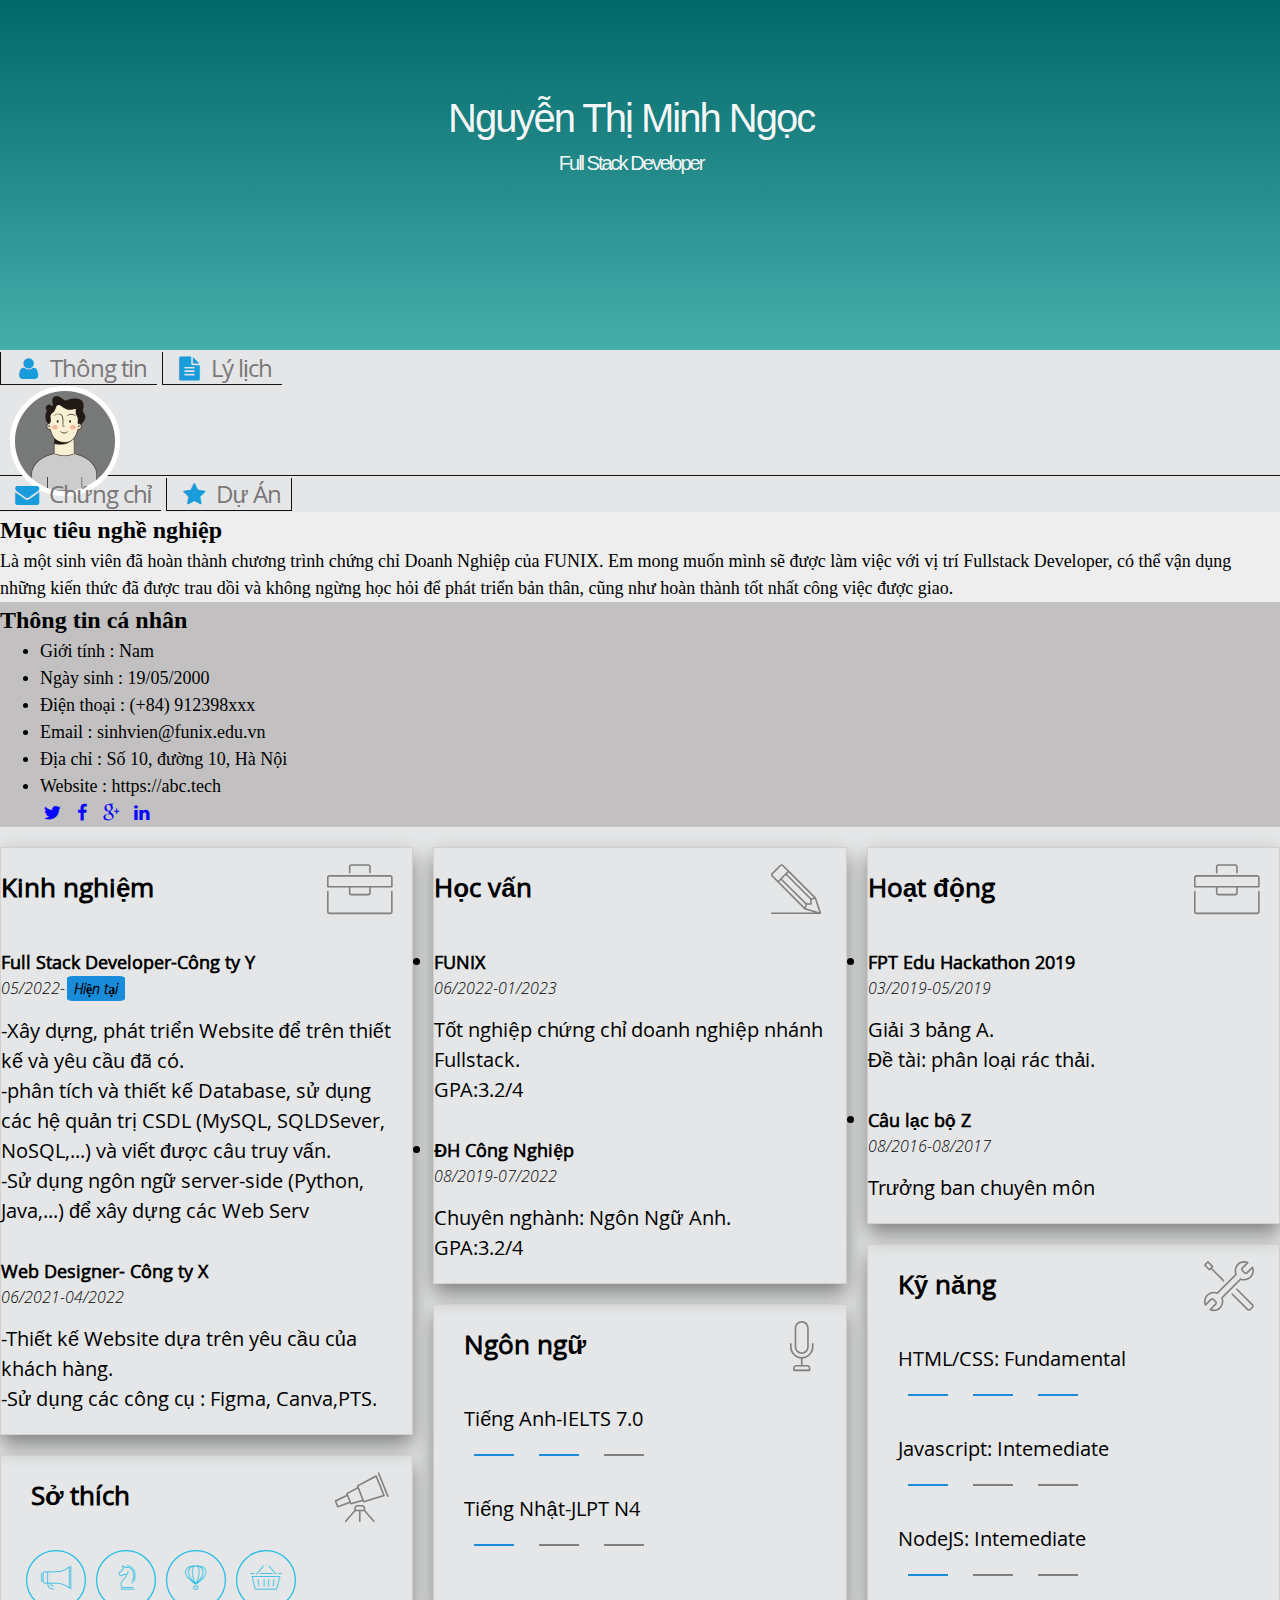
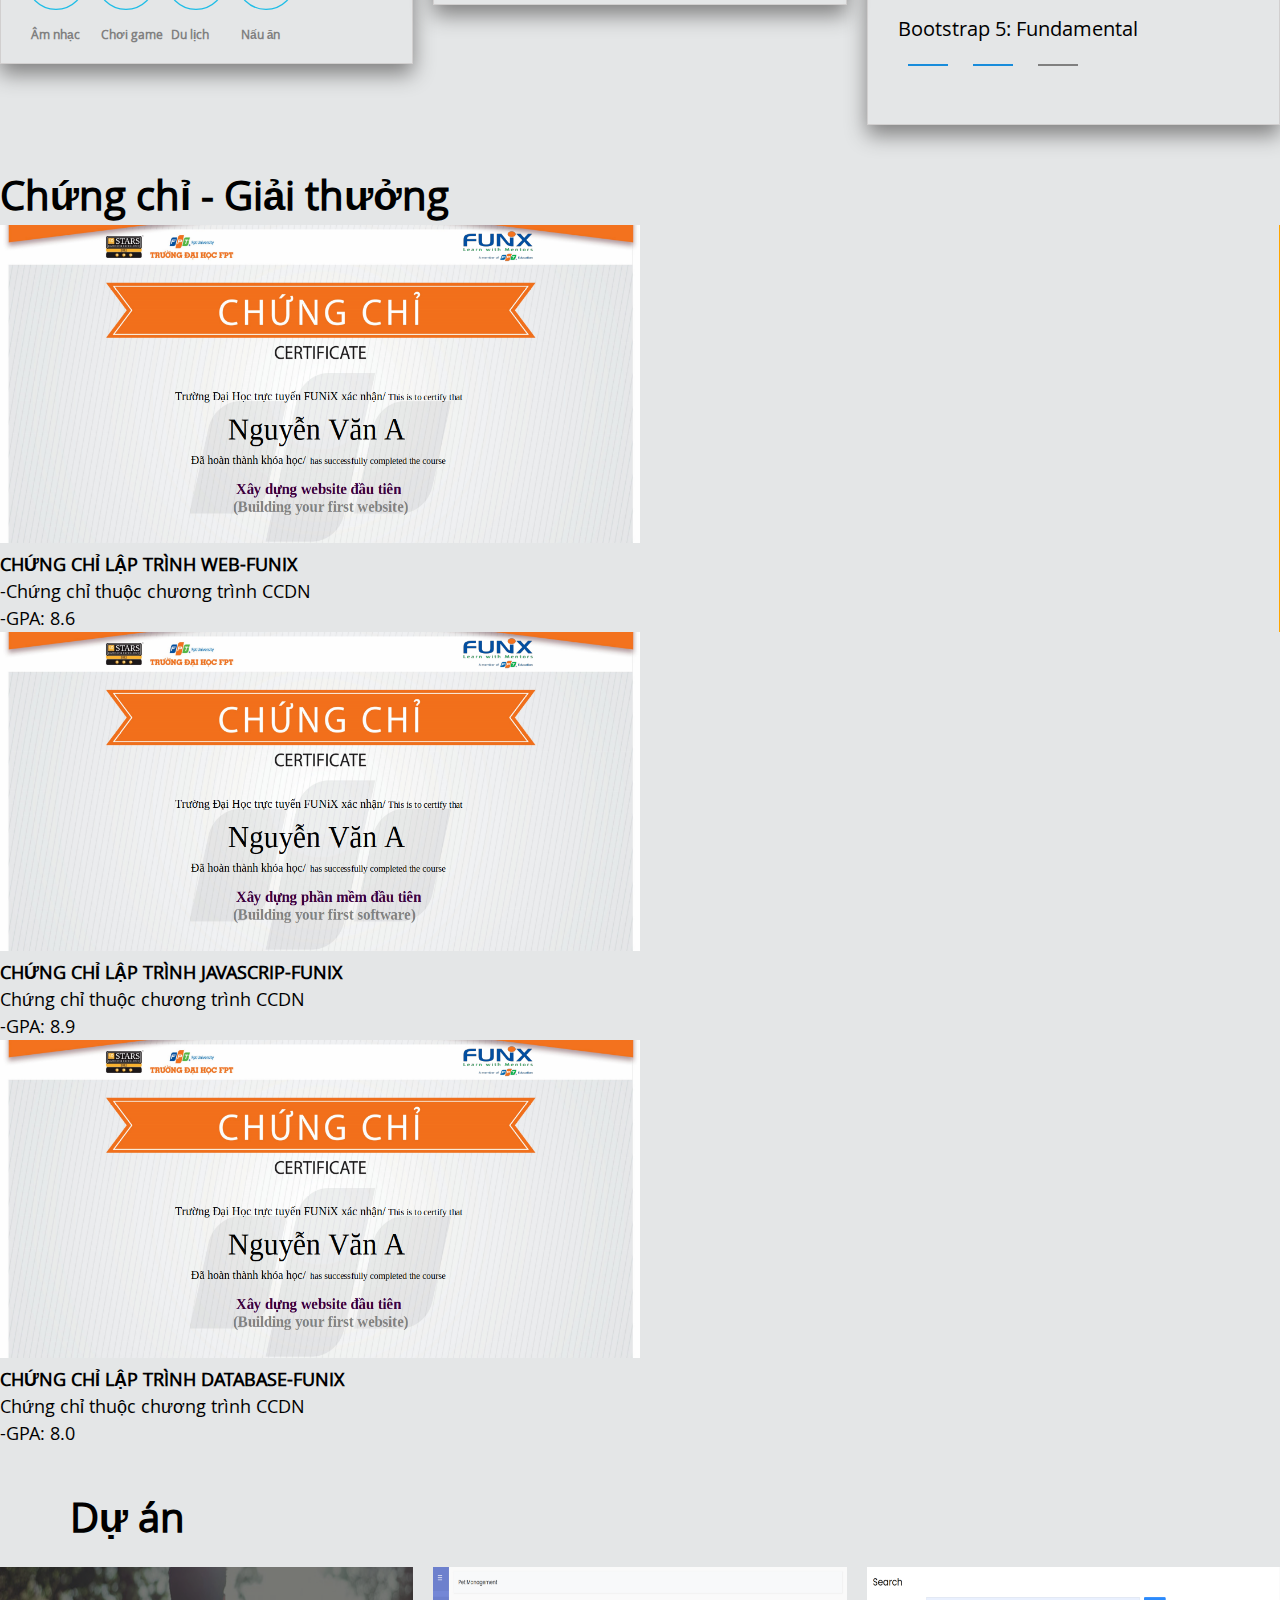
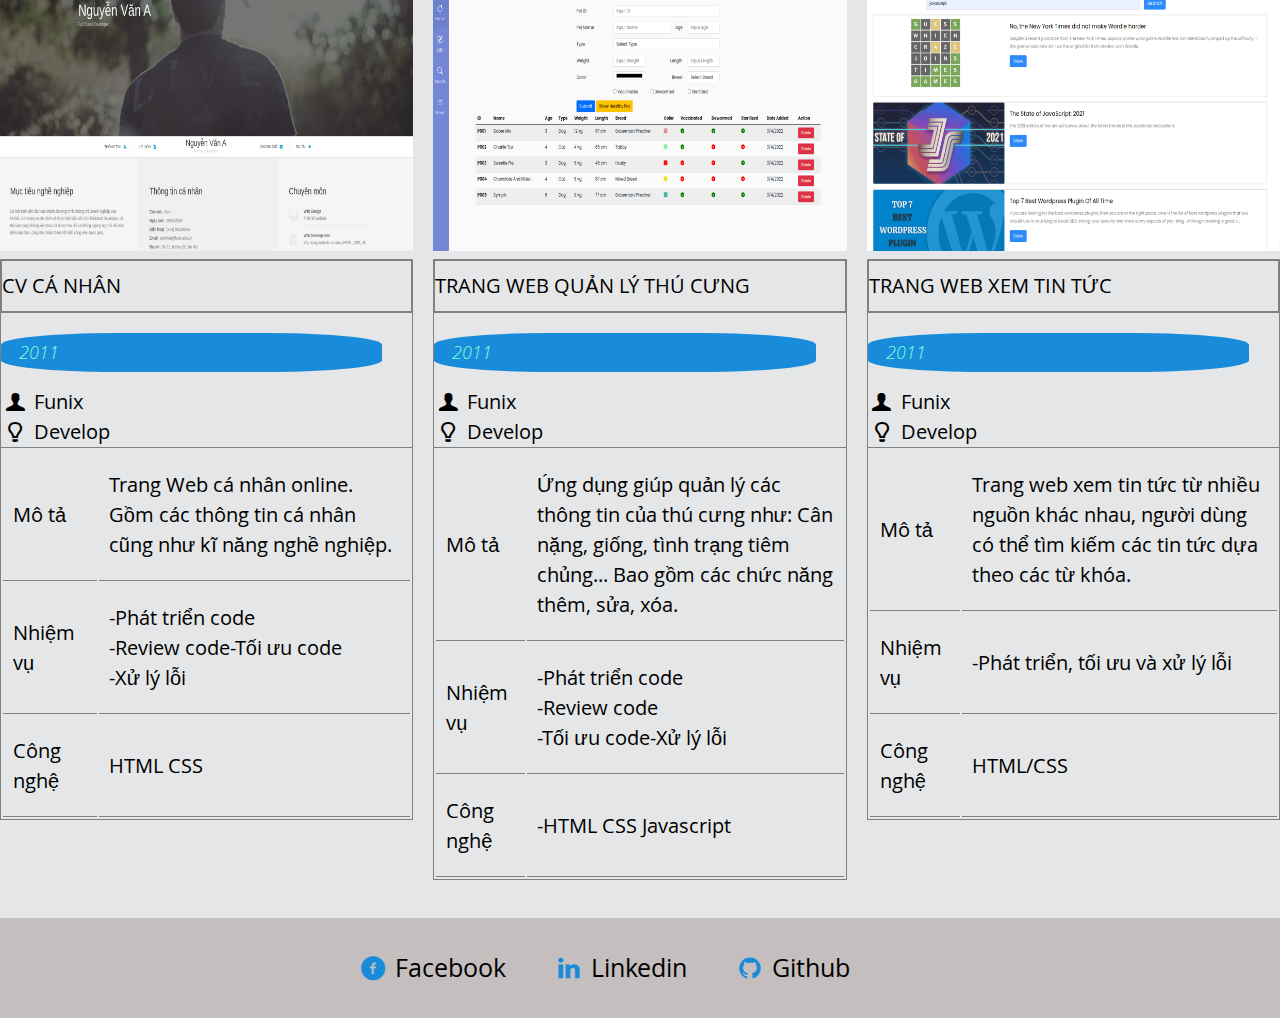
==== Assignment 3/index.html @ b514ab2e "Add files via upload" ====
<!DOCTYPE html>
<html lang="en">
  <head>
    <meta charset="UTF-8" />
    <meta http-equiv="X-UA-Compatible" content="IE=edge" />
    <meta name="viewport" content="width=device-width, initial-scale=1.0" />
    <link
      href="https://cdn.jsdelivr.net/npm/bootstrap@5.2.0/dist/css/bootstrap.min.css"
      rel="stylesheet"
      integrity="sha384-gH2yIJqKdNHPEq0n4Mqa/HGKIhSkIHeL5AyhkYV8i59U5AR6csBvApHHNl/vI1Bx"
      crossorigin="anonymous"
    />
    <link rel="stylesheet" href="./css/laptop.css" />
    <link rel="stylesheet" href="./css/tablet.css" />
    <link rel="stylesheet" href="./css/mobile .css" />
    <link rel="stylesheet" href="./css/font.css" />
    <title>Assignment 03</title>
  </head>
  <body>

 <!-- Section I---Banner  -->
    <div id="banner" class="container">
        <div class="banner-title">
          <h1>Nguyễn Thị Minh Ngọc</h1>
          <span>Full Stack Developer</span>
        </div>
    </div>


<!-- Section II---Nav-bar  -->
    <section id="nav-bar">
      <nav class="container">
        <div class="row">
          <a class="col-sm d-sm-flex justify-content-center" href="#" ><i class="icon-user"></i> Thông tin</a>
          <a class="col-sm d-sm-flex justify-content-center" href="#"><i class="icon-doc-text-inv"></i> Lý lịch</a>
          <div class="d-none col-sm-1 d-sm-flex nav-middle justify-content-center">
            <img class="d-none d-lg-block" src="images/default-avatar.webp" alt="my-avatar">
            <!-- <h1>Nguyễn Thị Minh Ngọc</h1>
            <span>Full Stack Developer</span> -->
          </div>
          <a class="col-sm d-sm-flex justify-content-center" href="#"><i class="icon-mail-alt"></i> Chứng chỉ</a>
          <a class="col-sm d-sm-flex justify-content-center" href="#" class="col"><i class="icon-star-1"></i> Dự Án</a>
        </nav>
      </div>
        
    </section>


<!-- Section III Career-goal and Personal-info  -->
    <section id="about" class="bg-grey">
      <div class="container">
        <div class="row">
          <div id="target" class="col-12 col-sm-6 pt-5 pb-3">
            <h2 class="section-title">Mục tiêu nghề nghiệp</h2>
            <p>
              Là một sinh viên đã hoàn thành chương trình chứng chỉ Doanh Nghiệp
              của FUNIX. Em mong muốn mình sẽ được làm việc với vị trí
              Fullstack Developer, có thể vận dụng những kiến thức đã
              được trau dồi và không ngừng học hỏi để phát triển bản thân, cũng
              như hoàn thành tốt nhất công việc được giao.
            </p>
          </div>
          <div id="personal-info" class="col-12 col-sm-6 pt-5 pb-3">
            <h2 class="section-title">Thông tin cá nhân</h2>
            <ul class="mt-40 info">
              <li><span>Giới tính</span> : Nam</li>
              <li><span>Ngày sinh</span> : 19/05/2000</li>
              <li><span>Điện thoại</span> : (+84) 912398xxx</li>
              <li><span>Email</span> : sinhvien@funix.edu.vn</li>
              <li><span>Địa chỉ</span> : Số 10, đường 10, Hà Nội</li>
              <li><span>Website</span> : https://abc.tech</li>
            </ul>
            <div class="personal-info-icons p">
              <i class="icon-twitter"></i>
              <i class="icon-facebook"></i>
              <i class="icon-gplus"></i>
              <i class="icon-linkedin"></i>
            </div>
          </div>
        </div>
      </div>
    </section>


<!-- Section IV----Job info( 6 boxes)  -->
    <!-- <section id="job-info">
      <div class="container">
        <div style="display: inline-block;">
          <div class="col">
            <div class="experience" style="margin-top: 20px">
            <h2 class="text-center">Kinh nghiệm</h2>
            <i class="symbol ic-toolbox"></i>
            <div class="experience-content content">
              <ul>
                <li class="experience-content-1">
                  <h3>Full Stack Developer-Công ty Y</h3>
                  <div class="time">
                    <div>05/2022-</div>
                    <div id="time-inner">Hiện tại</div>
                  </div>
                  <p>
                    -Xây dựng, phát triển Website để trên thiết kế và yêu cầu đã
                    có.
                  </p>
                  <p>
                    -phân tích và thiết kế Database, sử dụng các hệ quản trị CSDL
                    (MySQL, SQLDSever, NoSQL,...) và viết được câu truy vấn.
                  </p>
                  <p>
                    -Sử dụng ngôn ngữ server-side (Python, Java,...) để xây dựng
                    các Web Serv
                  </p>
                </li>
                <li class="experience-content-2">
                  <h3>Web Designer- Công ty X</h3>
                  <p class="time">06/2021-04/2022</p>
                  <p>-Thiết kế Website dựa trên yêu cầu của khách hàng.</p>
                  <p>-Sử dụng các công cụ : Figma, Canva,PTS.</p>
                </li>
              </ul>
            </div>
            </div>
          </div>
          <div class="col">
            <div class="study" style="margin-top: 20px">
              <h2 class="text-center">Học vấn</h2>
              <i class="symbol ic-pencil"></i>
              <div class="study-content content">
              <ul>
                <li class="study-content-1">
                  <h3>FUNIX</h3>
                  <p class="time">06/2022-01/2023</p>
                  <p>Tốt nghiệp chứng chỉ doanh nghiệp nhánh Fullstack.</p>
                  <p>GPA:3.2/4</p>
                </li>
                <li class="study-content-2">
                  <h3>ĐH Công Nghiệp</h3>
                  <p class="time">08/2019-07/2022</p>
                  <p>Chuyên nghành: Ngôn Ngữ Anh.</p>
                  <p>GPA:3.2/4</p>
                </li>
              </ul>
              </div>
            </div>
          </div>
          <div class="col">
            <div class="skill" style="margin-top: 20px">
              <h2>Kỹ năng</h2>
              <i class="symbol ic-tools-2"></i>
              <div class="skill-content content">
                <p>HTML/CSS: Fundamental</p>
                <div class="HTML-CSS-Fundamental">
                  <span></span>
                  <span></span>
                  <span ></span>
                </div>
                <p>Javascript: Intemediate</p>
                <div class="Javascriptt-Intemediate">
                  <span></span>
                  <span class="level-off"></span>
                  <span class="level-off"></span>
                </div>
                <p>NodeJS: Intemediate</p>
                <div class="NodeJS-Intemediate">
                  <span></span>
                  <span class="level-off"></span>
                  <span class="level-off"></span>
                </div>
                <p>Bootstrap 5: Fundamental</p>
                <div class="Bootstrap-5-Fundamental">
                  <span></span>
                  <span></span>
                  <span class="level-off"></span>
                </div>
            </div>
            </div>
          </div>
          <div class="col">
            <div class="activities mt-3">
            <h2 class="text-center">Hoạt động</h2>
            <i class="symbol ic-toolbox"></i>
            <div class="activities-content content">
              <ul>
                <li class="activities-content-1">
                  <h3>FPT Edu Hackathon 2019</h3>
                  <p class="time">03/2019-05/2019</p>
                  <p>Giải 3 bảng A.</p>
                  </p>Đề tài: phân loại rác thải.</p>
                </li>
                <li class="activities-conten-2">
                  <h3>Câu lạc bộ Z</h3>
                  <p class="time">08/2016-08/2017</p>
                  <p>Trưởng ban chuyên môn</p>
                </li>
              </ul>
            </div>
            </div>
          </div>
          <div class="col">
            <div class="hobby" style="margin-top: 20px">
              <h2>Sở thích</h2>
              <i class="symbol ic-telescope"></i>
              <div class="hobby-content content">
                <div class="music">
                  <i class="ic-megaphone"></i>
                  <h4>Âm nhạc</h4>
                </div>
                <div class="game">
                  <i class="ic-strategy"></i>
                  <h4>Chơi game</h4>
                </div>
                <div class="travel">
                  <i class="ic-hotairballoon"></i>
                  <h4>Du lịch</h4>
                </div>
                <div class="cooking">
                  <i class="ic-basket"></i>
                  <h4>Nấu ăn</h4>
                </div>
              </div>
            </div>
          </div>
          <div class="col">
            <div class="languages" style="margin-top: 20px">
              <h2>Ngôn ngữ</h2>
              <i class="symbol ic-mic"></i>
              <div class="language-content content">
                <p>Tiếng Anh-IELTS 7.0</p>
                <div class="IELTS-7">
                  <span></span>
                  <span></span>
                  <span class="level-off"></span>
                </div>
                <p>Tiếng Nhật-JLPT N4</p>
                <div id="JLPT-N4">
                  <span></span>
                  <span class="level-off"></span>
                  <span class="level-off"></span>
                </div>
              </div>
            </div>
          </div>
        </div>
      </div>
    </section> -->
    <section id="job-info">
      <div class="container">
		
        	<div class="experience">
					<h1>Kinh nghiệm</h1>
          <i class="symbol ic-toolbox"></i>
          <div class="experience-content content">
            <ul>
              <li class="experience-content-1">
                <h3>Full Stack Developer-Công ty Y</h3>
                <div class="time">
                  <div>05/2022-</div>
                  <div id="time-inner">Hiện tại</div>
                </div>
                <p>
                  -Xây dựng, phát triển Website để trên thiết kế và yêu cầu đã
                  có.
                </p>
                <p>
                  -phân tích và thiết kế Database, sử dụng các hệ quản trị CSDL
                  (MySQL, SQLDSever, NoSQL,...) và viết được câu truy vấn.
                </p>
                <p>
                  -Sử dụng ngôn ngữ server-side (Python, Java,...) để xây dựng
                  các Web Serv
                </p>
              </li>
              <li class="experience-content-2">
                <h3>Web Designer- Công ty X</h3>
                <p class="time">06/2021-04/2022</p>
                <p>-Thiết kế Website dựa trên yêu cầu của khách hàng.</p>
                <p>-Sử dụng các công cụ : Figma, Canva,PTS.</p>
              </li>
            </ul>
          </div>
        	</div>
					
          <div class="hobby">
          	<h1>Sở thích</h1>
						<i class="symbol ic-telescope"></i>
            <div class="hobby-content content">
              <div class="music">
                <i class="ic-megaphone"></i>
                <h4>Âm nhạc</h4>
              </div>
              <div class="game">
                <i class="ic-strategy"></i>
                <h4>Chơi game</h4>
              </div>
              <div class="travel">
                <i class="ic-hotairballoon"></i>
                <h4>Du lịch</h4>
              </div>
              <div class="cooking">
                <i class="ic-basket"></i>
                <h4>Nấu ăn</h4>
              </div>
            </div>
        	</div>
				
				  <div class="study ">
            <h1>Học vấn</h1>
            <i class="symbol ic-pencil"></i>
            <div class="study-content content">
              <ul>
                <li class="study-content-1">
                  <h3>FUNIX</h3>
                  <p class="time">06/2022-01/2023</p>
                  <p>Tốt nghiệp chứng chỉ doanh nghiệp nhánh Fullstack.</p>
                  <p>GPA:3.2/4</p>
                </li>
                <li class="study-content-2">
                  <h3>ĐH Công Nghiệp</h3>
                  <p class="time">08/2019-07/2022</p>
                  <p>Chuyên nghành: Ngôn Ngữ Anh.</p>
                  <p>GPA:3.2/4</p>
                </li>
              </ul>
            </div>
        	</div>
					
          <div class="languages">
            <h1>Ngôn ngữ</h1>
            <i class="symbol ic-mic"></i>
            <div class="language-content content">
              <p>Tiếng Anh-IELTS 7.0</p>
              <div class="IELTS-7">
                <span></span>
                <span></span>
                <span class="level-off"></span>
              </div>
              <p>Tiếng Nhật-JLPT N4</p>
              <div id="JLPT-N4">
                <span></span>
                <span class="level-off"></span>
                <span class="level-off"></span>
              </div>
            </div>
          </div>
				
				  <div class="activities">
            <h1>Hoạt động</h1>
            <i class="symbol ic-toolbox"></i>
            <div class="activities-content content">
              <ul>
                <li class="activities-content-1">
                  <h3>FPT Edu Hackathon 2019</h3>
                  <p class="time">03/2019-05/2019</p>
                  <p>Giải 3 bảng A.</p>
                  </p>Đề tài: phân loại rác thải.</p>
                </li>
                <li class="activities-conten-2">
                  <h3>Câu lạc bộ Z</h3>
                  <p class="time">08/2016-08/2017</p>
                  <p>Trưởng ban chuyên môn</p>
                </li>
              </ul>
            </div>
          </div>
        
          <div class="skill">
            <h1>Kỹ năng</h1>
            <i class="symbol ic-tools-2"></i>
            <div class="skill-content content">
              <p>HTML/CSS: Fundamental</p>
              <div class="HTML-CSS-Fundamental">
                <span></span>
                <span></span>
                <span ></span>
              </div>
              <p>Javascript: Intemediate</p>
              <div class="Javascriptt-Intemediate">
                <span></span>
                <span class="level-off"></span>
                <span class="level-off"></span>
              </div>
              <p>NodeJS: Intemediate</p>
              <div class="NodeJS-Intemediate">
                <span></span>
                <span class="level-off"></span>
                <span class="level-off"></span>
              </div>
              <p>Bootstrap 5: Fundamental</p>
              <div class="Bootstrap-5-Fundamental">
                <span></span>
                <span></span>
                <span class="level-off"></span>
              </div>
            </div>
          </div>
       
      </div>
    </section>

<!-- Section V---Certificate  -->
    <section id="certificate" class="bg-grey">
      <div class="container pt-5 ps-5">
        <h1 class="section-title">Chứng chỉ - Giải thưởng</h1>
        <div class="row align-items-center">
        
        <div class="col-12 col-sm-6 my-4 d-flex flex-column flex-lg-row gap-3">
          <img class="certificate-6" src="images/Cert_DBI.png" alt="certificate1">
          <div>
          <h3> CHỨNG CHỈ LẬP TRÌNH WEB-FUNIX</h3>
          <p>-Chứng chỉ thuộc chương trình CCDN<br>-GPA: 8.6</p>
          </div>
        </div>
        <div class="col-12 col-sm-6 my-4 ps-0 ps-sm-5 d-flex flex-column flex-lg-row gap-3">
          <img class="certificate-2" src="images/Cert_PRF.png" alt="certificate2">
          <div>
            <h3> CHỨNG CHỈ LẬP TRÌNH JAVASCRIP-FUNIX</h3>
            <p>Chứng chỉ thuộc chương trình CCDN<br>-GPA: 8.9</p>
          </div>
        </div>
        <span class="col-12 border-bottom border-warning"></span>

        <div class="col-12 col-sm-6 my-4 d-flex flex-column flex-lg-row gap-3">
          <img class="certificate-3" src="images/Cert_WEB.png" alt="certificate3">
          <div>
            <h3> CHỨNG CHỈ LẬP TRÌNH DATABASE-FUNIX</h3>
            <p>Chứng chỉ thuộc chương trình CCDN<br>-GPA: 8.0</p>
          </div>
        </div>
      </div>
    </div>
    </section>


<!-- Section VI---Project  -->
    <section id="project">
      <h1 class="section-title">Dự án</h1>
      <div class="container">      
        <div class="project-1">
          <img src="images/project_1.png" alt="">
          <div class="project-name">CV CÁ NHÂN</div>
          
          <div class="project-time d-block d-sm-flex">
            <div class="time d-inline-block">2011</div>
            <div class="d-block d-lg-flex">
              <div>
                <i class="icon-user-1 icon"></i>
                <p>Funix</p>
              </div>
              <div>
                <i class="icon-lamp icon"></i>
                <p>Develop</p>
              </div>
            </div>
          </div>
          
          <div class="project-1-content">
            <table>
              <tr>
                <td>Mô tả</td>
                <td> Trang Web cá nhân online.
                  Gồm các thông tin cá nhân
                    cũng như kĩ năng nghề nghiệp.
                </td>
              </tr>
              <tr>
                <td>Nhiệm vụ</td>
                <td>-Phát triển code<br>-Review code-Tối ưu code<br>-Xử lý lỗi</td>
              </tr>
              <tr>
                <td>Công nghệ</td>
                <td>HTML CSS</td>
              </tr>
            </table>
          </div>
        </div>
        <div class="project-2">
          <img src="images/project_2.png" alt="">
          <div class="project-name">TRANG WEB QUẢN LÝ THÚ CƯNG</div>
          <div class="project-time  d-block d-sm-flex">
            <div class="time d-inline-block">2011</div>
            <div class="d-block d-lg-flex">
              <div>
                <i class="icon-user-1 icon"></i>
                <p>Funix</p>
              </div>
              <div>
                <i class="icon-lamp icon"></i>
                <p>Develop</p>
              </div>
            </div>
          </div>
          <div class="project-2-content">
            <table>
              <tr>
                <td>Mô tả</td>
                <td>
                  Ứng dụng giúp quản lý các thông tin 
                của thú cưng như: Cân nặng, giống, 
                tình trạng tiêm chủng...
                Bao gồm các chức năng thêm, sửa, xóa.
                </td>
              </tr>
              <tr>
                <td>Nhiệm vụ</td>
                <td>-Phát triển code<br>-Review code
                  <br>-Tối ưu code-Xử lý lỗi</td>
              </tr>
              <tr>
                <td>Công nghệ</td>
                <td>-HTML CSS Javascript</td>
              </tr>
          </table>
          </div>
        </div>
        <div class="project-3">
          <img src="images/project_3.png" alt="">
          <div class="project-name">TRANG WEB XEM TIN TỨC</div>
          <div class="project-time d-block d-sm-flex">
            <div class="time d-inline-block">2011</div>
              <div class="d-block d-lg-flex">
                  <div>
                  <i class="icon-user-1 icon"></i>
                  <p>Funix</p>
                  </div>
                  <div>
                  <i class="icon-lamp icon"></i>
                  <p>Develop</p>
                </div>
              </div>
          </div>
          
          <div class="project-3-content">
            <table>
              <tr>
                <td class="e1">Mô tả</td>
                <td>Trang web xem tin tức từ nhiều nguồn khác nhau,
                  người dùng có thể tìm kiếm 
                  các tin tức dựa theo các từ khóa.
                </td>
              </tr>
              <tr>
                <td>Nhiệm vụ</td>
                <td>
                  -Phát triển, tối ưu và xử lý lỗi</td>
              </tr>
              <tr>
                <td>Công nghệ</td>
                <td>HTML/CSS</td>
              </tr>
            </table>
          </div>
        </div>
      
      </div>
    </section>

    
<!--Section VII---Footer  -->
    <section id="footer" class="bg-grey">
      <div class="container">
        <ul>
          <li><i class="icon-facebook-circled"></i>Facebook</li>
          <li><i class="icon-linkedin"></i>Linkedin</li>
          <li><i class="icon-github-circled"></i>Github</li>
        </ul>
      </div>
    </section>
    <script
      src="https://cdn.jsdelivr.net/npm/bootstrap@5.2.0/dist/js/bootstrap.min.js"
      integrity="sha384-ODmDIVzN+pFdexxHEHFBQH3/9/vQ9uori45z4JjnFsRydbmQbmL5t1tQ0culUzyK"
      crossorigin="anonymous"
    ></script>
    </body>
</html>
---- Assignment 3/css/laptop.css ----
/*
SPACING SYSTEM (px)
2 / 4 / 8 / 12 / 16 / 24 / 32 / 48 / 64 / 80 / 96 / 128

FONT SIZE SYSTEM (px)
10 / 12 / 14 / 16 / 18 / 20 / 24 / 30 / 36 / 44 / 52 / 62 / 74 / 86 / 98
*/

/* change color for bullet list 
border-collapse*/

* {
  padding: 0px;
  margin: 0px;
  box-sizing: border-box;
  line-height: 1.5;
}

html {
  font-family: "open_sansregular", sans-serif;
  font-size: 20px;
}

body {
  margin: 0 auto;
  background-color: #e4e6e7;
}

/* Section I---Banner  */

#banner {
  background-image: linear-gradient(
      rgba(3, 3, 3, 0.6),
      rgba(115, 119, 115, 0.6)
    ),
    url(/images/aodai2.jpg);
  min-height: 350px;
  position: relative;
  background-color: aqua;
}

#banner .banner-title {
  font-family: sans-serif;
  color: rgba(252, 250, 251, 0.979);
  letter-spacing: -2px;
  text-align: center;

  position: absolute;
  top: 25%;
  left: 35%;
}

#banner h1 {
  font-weight: 100;
  font-size: 40px;
}

/* Section II---Nav bar  */

#nav-bar {
  position: relative;
}

#nav-bar .container {
  width: 100%;
}

#nav-bar a,
#nav-bar .nav-middle {
  height: 90px;
  font-size: 24px;
  text-decoration: none;
  border-left: 1px solid #141212;
  border-bottom: 1px solid #141212;
  padding: 0px 10px;
  align-items: center;
  color: rgb(124, 119, 119);
  letter-spacing: -1px;
  /* 12 / 16 / 24 */
}

#nav-bar a:last-child {
  border-right: 1px solid #141212;
}

#nav-bar .nav-middle {
  border: none;
  border-bottom: #141212 1px solid;
}

#nav-bar .nav-middle img {
  height: 110px;
  width: 110px;
  border-radius: 50%;
  border: white 5px solid;
}
#nav-bar .row > *:nth-child(4) {
  border-left: none;
}

#nav-bar i {
  color: #199cdb;
}

/* Section III---Career Goal and Personal Infor  */

#about .container {
  font-family: fontello;
  font-size: 18px;
  background: #f7f7f7;
}
#about h2 {
  font-size: 24px;
}

#target {
  background-color: rgb(238, 238, 238);
}

#personal-info {
  background-color: rgb(194, 192, 192);
}

#personal-info .mt-40 {
  padding-left: 40px;
}

.personal-info-icons {
  color: rgb(7, 7, 252);
  padding-left: 40px;
}

/* Section IV----Job info( 6 boxes) */

#job-info h1 {
  font-size: 26px;
}
#job-info h3 {
  font-size: 18px;
}

#job-info .container {
  margin-top: 20px;
  padding-bottom: 40px;
  /* LAYOUT  */
  column-count: 3;
}

.experience,
.study,
.activities,
.skill,
.hobby,
.languages {
  padding: 20px 10px 20px 0;
  border: 1px solid rgb(209, 207, 207);
  box-shadow: 0px 10px 20px grey;
  box-sizing: boder-box;
  margin-top: 20px;
  /* LAYOUT  */
  display: grid;
  grid-template-columns: 50% 1fr;
  row-gap: 40px;
  break-inside: avoid;
}

.experience {
  margin-top: 0px;
}

.skill,
.hobby,
.languages {
  padding-left: 30px;
}

.symbol {
  transform: scale(2.5);
  color: grey;
  /* LAYOUT  */
  display: inline-block;
  gap: space-betwwen;
  justify-self: end;
  align-self: center;
  margin-right: 30px;
}

#job-info .content {
  grid-column: 1/-1;
}

.experience-content-2,
.activities-conten-2,
.study-content-2 {
  margin-top: 30px;
}

/* Evperience(inner of Part IV---Info)  */

.time {
  display: flex;
  font-size: 16px;
  font-family: open_sanslight_italic;
  margin-bottom: 15px;
}
#time-inner {
  font-weight: bold;
  font-size: 14px;
  background-color: #188cdb;
  border-radius: 10%;
  padding: 2px 7px;
  margin-left: 2px;
}

/* Hobby(inner of Part IV---Info)  */

.hobby-content {
  display: flex;
  justify-items: center;
}

.hobby-content i {
  width: 50px;
  height: 50px;
  text-align: center;
  padding-top: 12px;

  transform: scale(1.2);
  border-radius: 50%;
  color: rgb(29, 189, 230);
  border: rgb(29, 189, 230) 1px solid;
}

.hobby-content h4 {
  width: 70px;
  color: grey;
  line-height: 1.5;
  font-size: 12px;
  font-weight: upset;
  padding-top: 20px;
}

/* Languages(inner of Part IV---Info)  */
.languages span,
.skill span {
  width: 40px;
  height: 2px;
  background-color: #188cdb;
  display: inline-block;
  margin: 20px 10px 30px;
}

.languages .level-off,
.skill .level-off {
  background-color: gray;
}

/* Section V---Certificate  */

#certificate img {
  width: 50%;
  height: 100%;
  margin-right: 40px;
}

#certificate h3 {
  font-size: 18px;
}

#certificate p {
  font-size: 18px;
}
#certificate .row > *:first-child {
  border-right: 1px solid orange;
}

.certificate-detail {
  display: flex;
  padding: 20px 10px 10px 0;
  margin-bottom: 20px;
}
#certificate span {
  height: 20px;
}

/* Section VI---Project  */

#project {
  margin-top: 40px;
}
#project h1 {
  margin-bottom: 20px;
  margin-left: 70px;
}

#project .container {
  column-count: 3;
}

.project-1,
.project-2,
.project-3 {
  break-inside: avoid;
}

#project img {
  width: 100%;
}

#project .project-name {
  width: 100%;
  padding: 10px 0px;
  border: 2px gray solid;
  /* margin-bottom: 20px; */
}

.project-time {
  padding-top: 20px;
  border-left: 1px solid gray;
  border-right: 1px solid gray;
}

.project-time .time {
  background-color: #188cdb;
  color: aquamarine;
  border-radius: 30%;
  font-size: 18px;
  padding: 6px 18px;
  margin-right: 30px;
  height: 100%;
}

.project-time i,
.project-time p {
  display: inline-block;
}

td {
  text-align: left;
  padding: 20px 10px;
  margin-right: 20px;
  border-bottom: 1.5px solid gray;
}

table {
  border: 1.5px solid gray;
}

table .e1 {
  border-right: none;
}

tr:first-child {
  width: 70px;
}

.project-2 table {
  border-left: 1.5px solid gray;
  border-right: 1.5px solid gray;
  display: inline-block;
}

/* Section VII---Footer  */

#footer .container {
  background-color: rgb(196, 190, 190);
  height: 100px;
  display: flex;
  align-items: center;
  margin-top: 30px;
}
#footer ul {
  width: 1200px;
  list-style-type: none;
  display: flex;
  align-items: center;
  justify-content: center;
  gap: 40px;
}

#footer i {
  margin: 0px 5px;
  color: #188cdb;
}

#footer li {
  font-size: 25px;
}
---- Assignment 3/css/tablet.css ----
/* Tabblet and under */
/* large (lg) >=992px
  medium (md) >=768px
  small (sm) >= 576px*/
@media (min-width: 576px) and (max-width: 992px) {
  #banner {
    min-height: 500px;
  }

  #banner .banner-title {
    position: relative;
    left: unset;
  }

  #nav-bar .container {
    padding: 0px 40px;
  }

  #nav-bar .nav-middle {
    border-left: #141212 1px solid;
    border-right: #141212 1px solid;
    border-bottom: #141212 1px solid;
  }
  #job-info .container {
    column-count: 2;
  }

  #certificate img {
    width: 100%;
    height: 100%;
  }

  .project-1-content tbody > *:nth-child(3) {
    color: brown;
  }
}
---- Assignment 3/css/mobile .css ----
/* large (lg) >=992px
  medium (md) >=768px
  small (sm) >= 576px*/

@media (max-width: 576px) {
  #nav-bar .container {
    padding: 1rem 3rem;
  }
  #nav-bar a,
  #nav-bar a:last-child,
  #nav-bar .nav-middle {
    border: none;
    height: auto;
  }
  #job-info .container {
    column-count: 1;
  }
  #certificate .row > *:first-child {
    border-bottom: 1px solid orange;
  }
  #certificate .row > *:first-child {
    border-right: none;
  }

  #certificate img {
    width: 100%;
    height: 100%;
  }

  #project .container {
    column-count: 1;
  }

  .project-1,
  .projext-2,
  .project-3 {
    margin-bottom: 50px;
  }
}
---- Assignment 3/css/font.css ----
@font-face {
	font-family: 'open_sanslight';
	src: url('../fonts/OpenSans-Light-webfont.eot');
	src: url('../fonts/OpenSans-Light-webfont.eot#iefix') format('embedded-opentype'),
		url('../fonts/OpenSans-Light-webfont.woff') format('woff'),
		url('../fonts/OpenSans-Light-webfont.ttf') format('truetype'),
		url('../fonts/OpenSans-Light-webfont.svg#open_sanslight') format('svg');
	font-weight: normal;
	font-style: normal;

}

@font-face {
	font-family: 'open_sansitalic';
	src: url('../fonts/OpenSans-Italic-webfont.eot');
	src: url('../fonts/OpenSans-Italic-webfont.eot#iefix') format('embedded-opentype'),
		url('../fonts/OpenSans-Italic-webfont.woff') format('woff'),
		url('../fonts/OpenSans-Italic-webfont.ttf') format('truetype'),
		url('../fonts/OpenSans-Italic-webfont.svg#open_sansitalic') format('svg');
	font-weight: normal;
	font-style: normal;

}

@font-face {
	font-family: 'open_sanssemibold';
	src: url('../fonts/OpenSans-Semibold-webfont.eot');
	src: url('../fonts/OpenSans-Semibold-webfont.eot#iefix') format('embedded-opentype'),
		url('../fonts/OpenSans-Semibold-webfont.woff') format('woff'),
		url('../fonts/OpenSans-Semibold-webfont.ttf') format('truetype'),
		url('../fonts/OpenSans-Semibold-webfont.svg#open_sanssemibold') format('svg');
	font-weight: normal;
	font-style: normal;

}


@font-face {
	font-family: 'open_sanslight_italic';
	src: url('../fonts/OpenSans-LightItalic-webfont.eot');
	src: url('../fonts/OpenSans-LightItalic-webfont.eot#iefix') format('embedded-opentype'),
		url('../fonts/OpenSans-LightItalic-webfont.woff') format('woff'),
		url('../fonts/OpenSans-LightItalic-webfont.ttf') format('truetype'),
		url('../fonts/OpenSans-LightItalic-webfont.svg#open_sanslight_italic') format('svg');
	font-weight: normal;
	font-style: normal;

}

@font-face {
	font-family: 'open_sansregular';
	src: url('../fonts/OpenSans-Regular-webfont.eot');
	src: url('../fonts/OpenSans-Regular-webfont.eot#iefix') format('embedded-opentype'),
		url('../fonts/OpenSans-Regular-webfont.woff') format('woff'),
		url('../fonts/OpenSans-Regular-webfont.ttf') format('truetype'),
		url('../fonts/OpenSans-Regular-webfont.svg#open_sansregular') format('svg');
	font-weight: normal;
	font-style: normal;

}


@font-face {
	font-family: 'fontello';
	src: url('../fonts/fontello.eot');
	src: url('../fonts/fontello.eot#iefix') format('embedded-opentype'),
		url('../fonts/fontello.woff') format('woff'),
		url('../fonts/fontello.ttf') format('truetype'),
		url('../fonts/fontello.svg#fontello') format('svg');
	font-weight: normal;
	font-style: normal;
}

[class^="icon-"]:before,
[class*=" icon-"]:before {
	font-family: "fontello";
	font-style: normal;
	font-weight: normal;
	speak: none;

	display: inline-block;
	text-decoration: inherit;
	width: 1em;
	margin-right: .2em;
	text-align: center;
	/* opacity: .8; */

	/* For safety - reset parent styles, that can break glyph codes*/
	font-variant: normal;
	text-transform: none;

	/* fix buttons height, for twitter bootstrap */
	line-height: 1em;

	/* Animation center compensation - margins should be symmetric */
	/* remove if not needed */
	margin-left: .2em;

	/* you can be more comfortable with increased icons size */
	/* font-size: 120%; */

	/* Font smoothing. That was taken from TWBS */
	-webkit-font-smoothing: antialiased;
	-moz-osx-font-smoothing: grayscale;

	/* Uncomment for 3D effect */
	/* text-shadow: 1px 1px 1px rgba(127, 127, 127, 0.3); */
}

.icon-emo-happy:before {
	content: '\e800';
}

/* '' */
.icon-emo-wink:before {
	content: '\e801';
}

/* '' */
.icon-emo-wink2:before {
	content: '\e802';
}

/* '' */
.icon-emo-unhappy:before {
	content: '\e803';
}

/* '' */
.icon-emo-sleep:before {
	content: '\e804';
}

/* '' */
.icon-emo-thumbsup:before {
	content: '\e805';
}

/* '' */
.icon-emo-devil:before {
	content: '\e806';
}

/* '' */
.icon-emo-surprised:before {
	content: '\e807';
}

/* '' */
.icon-emo-tongue:before {
	content: '\e808';
}

/* '' */
.icon-emo-coffee:before {
	content: '\e809';
}

/* '' */
.icon-emo-sunglasses:before {
	content: '\e80a';
}

/* '' */
.icon-emo-displeased:before {
	content: '\e80b';
}

/* '' */
.icon-emo-beer:before {
	content: '\e80c';
}

/* '' */
.icon-emo-grin:before {
	content: '\e80d';
}

/* '' */
.icon-emo-angry:before {
	content: '\e80e';
}

/* '' */
.icon-emo-saint:before {
	content: '\e80f';
}

/* '' */
.icon-emo-cry:before {
	content: '\e810';
}

/* '' */
.icon-emo-shoot:before {
	content: '\e811';
}

/* '' */
.icon-emo-squint:before {
	content: '\e812';
}

/* '' */
.icon-emo-laugh:before {
	content: '\e813';
}

/* '' */
.icon-spin1:before {
	content: '\e814';
}

/* '' */
.icon-spin2:before {
	content: '\e815';
}

/* '' */
.icon-spin3:before {
	content: '\e816';
}

/* '' */
.icon-spin4:before {
	content: '\e817';
}

/* '' */
.icon-spin5:before {
	content: '\e818';
}

/* '' */
.icon-spin6:before {
	content: '\e819';
}

/* '' */
.icon-firefox:before {
	content: '\e81a';
}

/* '' */
.icon-chrome:before {
	content: '\e81b';
}

/* '' */
.icon-opera:before {
	content: '\e81c';
}

/* '' */
.icon-ie:before {
	content: '\e81d';
}

/* '' */
.icon-crown:before {
	content: '\e81e';
}

/* '' */
.icon-crown-plus:before {
	content: '\e81f';
}

/* '' */
.icon-crown-minus:before {
	content: '\e820';
}

/* '' */
.icon-marquee:before {
	content: '\e821';
}

/* '' */
.icon-glass:before {
	content: '\e822';
}

/* '' */
.icon-music:before {
	content: '\e823';
}

/* '' */
.icon-search:before {
	content: '\e824';
}

/* '' */
.icon-mail:before {
	content: '\e825';
}

/* '' */
.icon-mail-alt:before {
	content: '\e826';
}

/* '' */
.icon-mail-squared:before {
	content: '\e827';
}

/* '' */
.icon-heart:before {
	content: '\e828';
}

/* '' */
.icon-heart-empty:before {
	content: '\e829';
}

/* '' */
.icon-star-1:before {
	content: '\e82a';
}

/* '' */
.icon-star-empty-1:before {
	content: '\e82b';
}

/* '' */
.icon-star-half:before {
	content: '\e82c';
}

/* '' */
.icon-star-half-alt:before {
	content: '\e82d';
}

/* '' */
.icon-user:before {
	content: '\e82e';
}

/* '' */
.icon-user-plus:before {
	content: '\e82f';
}

/* '' */
.icon-user-times:before {
	content: '\e830';
}

/* '' */
.icon-users:before {
	content: '\e831';
}

/* '' */
.icon-male:before {
	content: '\e832';
}

/* '' */
.icon-female:before {
	content: '\e833';
}

/* '' */
.icon-child:before {
	content: '\e834';
}

/* '' */
.icon-user-secret:before {
	content: '\e835';
}

/* '' */
.icon-video:before {
	content: '\e836';
}

/* '' */
.icon-videocam:before {
	content: '\e837';
}

/* '' */
.icon-picture:before {
	content: '\e838';
}

/* '' */
.icon-camera:before {
	content: '\e839';
}

/* '' */
.icon-camera-alt:before {
	content: '\e83a';
}

/* '' */
.icon-th-large:before {
	content: '\e83b';
}

/* '' */
.icon-th:before {
	content: '\e83c';
}

/* '' */
.icon-th-list:before {
	content: '\e83d';
}

/* '' */
.icon-ok:before {
	content: '\e83e';
}

/* '' */
.icon-ok-circled:before {
	content: '\e83f';
}

/* '' */
.icon-ok-circled2:before {
	content: '\e840';
}

/* '' */
.icon-ok-squared:before {
	content: '\e841';
}

/* '' */
.icon-cancel:before {
	content: '\e842';
}

/* '' */
.icon-cancel-circled:before {
	content: '\e843';
}

/* '' */
.icon-cancel-circled2:before {
	content: '\e844';
}

/* '' */
.icon-plus:before {
	content: '\e845';
}

/* '' */
.icon-plus-circled:before {
	content: '\e846';
}

/* '' */
.icon-plus-squared:before {
	content: '\e847';
}

/* '' */
.icon-plus-squared-alt:before {
	content: '\e848';
}

/* '' */
.icon-minus:before {
	content: '\e849';
}

/* '' */
.icon-minus-circled:before {
	content: '\e84a';
}

/* '' */
.icon-minus-squared:before {
	content: '\e84b';
}

/* '' */
.icon-minus-squared-alt:before {
	content: '\e84c';
}

/* '' */
.icon-help:before {
	content: '\e84d';
}

/* '' */
.icon-help-circled:before {
	content: '\e84e';
}

/* '' */
.icon-info-circled:before {
	content: '\e84f';
}

/* '' */
.icon-info:before {
	content: '\e850';
}

/* '' */
.icon-home:before {
	content: '\e851';
}

/* '' */
.icon-link:before {
	content: '\e852';
}

/* '' */
.icon-unlink:before {
	content: '\e853';
}

/* '' */
.icon-link-ext:before {
	content: '\e854';
}

/* '' */
.icon-link-ext-alt:before {
	content: '\e855';
}

/* '' */
.icon-attach:before {
	content: '\e856';
}

/* '' */
.icon-lock:before {
	content: '\e857';
}

/* '' */
.icon-lock-open:before {
	content: '\e858';
}

/* '' */
.icon-lock-open-alt:before {
	content: '\e859';
}

/* '' */
.icon-pin:before {
	content: '\e85a';
}

/* '' */
.icon-eye:before {
	content: '\e85b';
}

/* '' */
.icon-eye-off:before {
	content: '\e85c';
}

/* '' */
.icon-tag-1:before {
	content: '\e85d';
}

/* '' */
.icon-tags:before {
	content: '\e85e';
}

/* '' */
.icon-bookmark:before {
	content: '\e85f';
}

/* '' */
.icon-bookmark-empty:before {
	content: '\e860';
}

/* '' */
.icon-flag:before {
	content: '\e861';
}

/* '' */
.icon-flag-empty:before {
	content: '\e862';
}

/* '' */
.icon-flag-checkered:before {
	content: '\e863';
}

/* '' */
.icon-thumbs-up:before {
	content: '\e864';
}

/* '' */
.icon-thumbs-down:before {
	content: '\e865';
}

/* '' */
.icon-thumbs-up-alt:before {
	content: '\e866';
}

/* '' */
.icon-thumbs-down-alt:before {
	content: '\e867';
}

/* '' */
.icon-download:before {
	content: '\e868';
}

/* '' */
.icon-upload:before {
	content: '\e869';
}

/* '' */
.icon-download-cloud:before {
	content: '\e86a';
}

/* '' */
.icon-upload-cloud:before {
	content: '\e86b';
}

/* '' */
.icon-reply:before {
	content: '\e86c';
}

/* '' */
.icon-reply-all:before {
	content: '\e86d';
}

/* '' */
.icon-forward:before {
	content: '\e86e';
}

/* '' */
.icon-quote-left:before {
	content: '\e86f';
}

/* '' */
.icon-quote-right:before {
	content: '\e870';
}

/* '' */
.icon-code:before {
	content: '\e871';
}

/* '' */
.icon-export:before {
	content: '\e872';
}

/* '' */
.icon-export-alt:before {
	content: '\e873';
}

/* '' */
.icon-share:before {
	content: '\e874';
}

/* '' */
.icon-share-squared:before {
	content: '\e875';
}

/* '' */
.icon-pencil:before {
	content: '\e876';
}

/* '' */
.icon-pencil-squared:before {
	content: '\e877';
}

/* '' */
.icon-edit:before {
	content: '\e878';
}

/* '' */
.icon-print:before {
	content: '\e879';
}

/* '' */
.icon-retweet:before {
	content: '\e87a';
}

/* '' */
.icon-keyboard:before {
	content: '\e87b';
}

/* '' */
.icon-gamepad:before {
	content: '\e87c';
}

/* '' */
.icon-comment:before {
	content: '\e87d';
}

/* '' */
.icon-chat:before {
	content: '\e87e';
}

/* '' */
.icon-comment-empty:before {
	content: '\e87f';
}

/* '' */
.icon-chat-empty:before {
	content: '\e880';
}

/* '' */
.icon-bell:before {
	content: '\e881';
}

/* '' */
.icon-bell-alt:before {
	content: '\e882';
}

/* '' */
.icon-bell-off:before {
	content: '\e883';
}

/* '' */
.icon-bell-off-empty:before {
	content: '\e884';
}

/* '' */
.icon-attention-alt:before {
	content: '\e885';
}

/* '' */
.icon-attention:before {
	content: '\e886';
}

/* '' */
.icon-attention-circled:before {
	content: '\e887';
}

/* '' */
.icon-location:before {
	content: '\e888';
}

/* '' */
.icon-direction:before {
	content: '\e889';
}

/* '' */
.icon-compass:before {
	content: '\e88a';
}

/* '' */
.icon-trash:before {
	content: '\e88b';
}

/* '' */
.icon-trash-empty:before {
	content: '\e88c';
}

/* '' */
.icon-doc:before {
	content: '\e88d';
}

/* '' */
.icon-docs:before {
	content: '\e88e';
}

/* '' */
.icon-doc-text:before {
	content: '\e88f';
}

/* '' */
.icon-doc-inv:before {
	content: '\e890';
}

/* '' */
.icon-doc-text-inv:before {
	content: '\e891';
}

/* '' */
.icon-file-pdf:before {
	content: '\e892';
}

/* '' */
.icon-file-word:before {
	content: '\e893';
}

/* '' */
.icon-file-excel:before {
	content: '\e894';
}

/* '' */
.icon-file-powerpoint:before {
	content: '\e895';
}

/* '' */
.icon-file-image:before {
	content: '\e896';
}

/* '' */
.icon-file-archive:before {
	content: '\e897';
}

/* '' */
.icon-file-audio:before {
	content: '\e898';
}

/* '' */
.icon-file-video:before {
	content: '\e899';
}

/* '' */
.icon-file-code:before {
	content: '\e89a';
}

/* '' */
.icon-folder:before {
	content: '\e89b';
}

/* '' */
.icon-folder-open:before {
	content: '\e89c';
}

/* '' */
.icon-folder-empty:before {
	content: '\e89d';
}

/* '' */
.icon-folder-open-empty:before {
	content: '\e89e';
}

/* '' */
.icon-box:before {
	content: '\e89f';
}

/* '' */
.icon-rss:before {
	content: '\e8a0';
}

/* '' */
.icon-rss-squared:before {
	content: '\e8a1';
}

/* '' */
.icon-phone:before {
	content: '\e8a2';
}

/* '' */
.icon-phone-squared:before {
	content: '\e8a3';
}

/* '' */
.icon-fax:before {
	content: '\e8a4';
}

/* '' */
.icon-menu:before {
	content: '\e8a5';
}

/* '' */
.icon-cog:before {
	content: '\e8a6';
}

/* '' */
.icon-cog-alt:before {
	content: '\e8a7';
}

/* '' */
.icon-wrench:before {
	content: '\e8a8';
}

/* '' */
.icon-sliders:before {
	content: '\e8a9';
}

/* '' */
.icon-basket:before {
	content: '\e8aa';
}

/* '' */
.icon-cart-plus:before {
	content: '\e8ab';
}

/* '' */
.icon-cart-arrow-down:before {
	content: '\e8ac';
}

/* '' */
.icon-calendar:before {
	content: '\e8ad';
}

/* '' */
.icon-calendar-empty:before {
	content: '\e8ae';
}

/* '' */
.icon-login:before {
	content: '\e8af';
}

/* '' */
.icon-logout:before {
	content: '\e8b0';
}

/* '' */
.icon-mic:before {
	content: '\e8b1';
}

/* '' */
.icon-mute:before {
	content: '\e8b2';
}

/* '' */
.icon-volume-off:before {
	content: '\e8b3';
}

/* '' */
.icon-volume-down:before {
	content: '\e8b4';
}

/* '' */
.icon-volume-up:before {
	content: '\e8b5';
}

/* '' */
.icon-headphones:before {
	content: '\e8b6';
}

/* '' */
.icon-clock:before {
	content: '\e8b7';
}

/* '' */
.icon-lightbulb:before {
	content: '\e8b8';
}

/* '' */
.icon-block:before {
	content: '\e8b9';
}

/* '' */
.icon-resize-full:before {
	content: '\e8ba';
}

/* '' */
.icon-resize-full-alt:before {
	content: '\e8bb';
}

/* '' */
.icon-resize-small:before {
	content: '\e8bc';
}

/* '' */
.icon-resize-vertical:before {
	content: '\e8bd';
}

/* '' */
.icon-resize-horizontal:before {
	content: '\e8be';
}

/* '' */
.icon-move:before {
	content: '\e8bf';
}

/* '' */
.icon-zoom-in:before {
	content: '\e8c0';
}

/* '' */
.icon-zoom-out:before {
	content: '\e8c1';
}

/* '' */
.icon-down-circled2:before {
	content: '\e8c2';
}

/* '' */
.icon-up-circled2:before {
	content: '\e8c3';
}

/* '' */
.icon-left-circled2:before {
	content: '\e8c4';
}

/* '' */
.icon-right-circled2:before {
	content: '\e8c5';
}

/* '' */
.icon-down-dir:before {
	content: '\e8c6';
}

/* '' */
.icon-up-dir:before {
	content: '\e8c7';
}

/* '' */
.icon-left-dir:before {
	content: '\e8c8';
}

/* '' */
.icon-right-dir:before {
	content: '\e8c9';
}

/* '' */
.icon-down-open:before {
	content: '\e8ca';
}

/* '' */
.icon-left-open:before {
	content: '\e8cb';
}

/* '' */
.icon-right-open:before {
	content: '\e8cc';
}

/* '' */
.icon-up-open:before {
	content: '\e8cd';
}

/* '' */
.icon-angle-left:before {
	content: '\e8ce';
}

/* '' */
.icon-angle-right:before {
	content: '\e8cf';
}

/* '' */
.icon-angle-up:before {
	content: '\e8d0';
}

/* '' */
.icon-angle-down:before {
	content: '\e8d1';
}

/* '' */
.icon-angle-circled-left:before {
	content: '\e8d2';
}

/* '' */
.icon-angle-circled-right:before {
	content: '\e8d3';
}

/* '' */
.icon-angle-circled-up:before {
	content: '\e8d4';
}

/* '' */
.icon-angle-circled-down:before {
	content: '\e8d5';
}

/* '' */
.icon-angle-double-left:before {
	content: '\e8d6';
}

/* '' */
.icon-angle-double-right:before {
	content: '\e8d7';
}

/* '' */
.icon-angle-double-up:before {
	content: '\e8d8';
}

/* '' */
.icon-angle-double-down:before {
	content: '\e8d9';
}

/* '' */
.icon-down:before {
	content: '\e8da';
}

/* '' */
.icon-left:before {
	content: '\e8db';
}

/* '' */
.icon-right:before {
	content: '\e8dc';
}

/* '' */
.icon-up:before {
	content: '\e8dd';
}

/* '' */
.icon-down-big:before {
	content: '\e8de';
}

/* '' */
.icon-left-big:before {
	content: '\e8df';
}

/* '' */
.icon-right-big:before {
	content: '\e8e0';
}

/* '' */
.icon-up-big:before {
	content: '\e8e1';
}

/* '' */
.icon-right-hand:before {
	content: '\e8e2';
}

/* '' */
.icon-left-hand:before {
	content: '\e8e3';
}

/* '' */
.icon-up-hand:before {
	content: '\e8e4';
}

/* '' */
.icon-down-hand:before {
	content: '\e8e5';
}

/* '' */
.icon-left-circled:before {
	content: '\e8e6';
}

/* '' */
.icon-right-circled:before {
	content: '\e8e7';
}

/* '' */
.icon-up-circled:before {
	content: '\e8e8';
}

/* '' */
.icon-down-circled:before {
	content: '\e8e9';
}

/* '' */
.icon-cw:before {
	content: '\e8ea';
}

/* '' */
.icon-ccw:before {
	content: '\e8eb';
}

/* '' */
.icon-arrows-cw:before {
	content: '\e8ec';
}

/* '' */
.icon-level-up:before {
	content: '\e8ed';
}

/* '' */
.icon-level-down:before {
	content: '\e8ee';
}

/* '' */
.icon-shuffle:before {
	content: '\e8ef';
}

/* '' */
.icon-exchange:before {
	content: '\e8f0';
}

/* '' */
.icon-history:before {
	content: '\e8f1';
}

/* '' */
.icon-expand:before {
	content: '\e8f2';
}

/* '' */
.icon-collapse:before {
	content: '\e8f3';
}

/* '' */
.icon-expand-right:before {
	content: '\e8f4';
}

/* '' */
.icon-collapse-left:before {
	content: '\e8f5';
}

/* '' */
.icon-play:before {
	content: '\e8f6';
}

/* '' */
.icon-play-circled:before {
	content: '\e8f7';
}

/* '' */
.icon-play-circled2:before {
	content: '\e8f8';
}

/* '' */
.icon-stop:before {
	content: '\e8f9';
}

/* '' */
.icon-pause:before {
	content: '\e8fa';
}

/* '' */
.icon-to-end:before {
	content: '\e8fb';
}

/* '' */
.icon-to-end-alt:before {
	content: '\e8fc';
}

/* '' */
.icon-to-start:before {
	content: '\e8fd';
}

/* '' */
.icon-to-start-alt:before {
	content: '\e8fe';
}

/* '' */
.icon-fast-fw:before {
	content: '\e8ff';
}

/* '' */
.icon-fast-bw:before {
	content: '\e900';
}

/* '' */
.icon-eject:before {
	content: '\e901';
}

/* '' */
.icon-target:before {
	content: '\e902';
}

/* '' */
.icon-signal:before {
	content: '\e903';
}

/* '' */
.icon-wifi:before {
	content: '\e904';
}

/* '' */
.icon-award:before {
	content: '\e905';
}

/* '' */
.icon-desktop:before {
	content: '\e906';
}

/* '' */
.icon-laptop:before {
	content: '\e907';
}

/* '' */
.icon-tablet:before {
	content: '\e908';
}

/* '' */
.icon-mobile:before {
	content: '\e909';
}

/* '' */
.icon-inbox:before {
	content: '\e90a';
}

/* '' */
.icon-globe:before {
	content: '\e90b';
}

/* '' */
.icon-sun:before {
	content: '\e90c';
}

/* '' */
.icon-cloud:before {
	content: '\e90d';
}

/* '' */
.icon-flash:before {
	content: '\e90e';
}

/* '' */
.icon-moon:before {
	content: '\e90f';
}

/* '' */
.icon-umbrella-1:before {
	content: '\e910';
}

/* '' */
.icon-flight:before {
	content: '\e911';
}

/* '' */
.icon-fighter-jet:before {
	content: '\e912';
}

/* '' */
.icon-paper-plane:before {
	content: '\e913';
}

/* '' */
.icon-paper-plane-empty:before {
	content: '\e914';
}

/* '' */
.icon-space-shuttle:before {
	content: '\e915';
}

/* '' */
.icon-leaf:before {
	content: '\e916';
}

/* '' */
.icon-font:before {
	content: '\e917';
}

/* '' */
.icon-bold:before {
	content: '\e918';
}

/* '' */
.icon-medium:before {
	content: '\e919';
}

/* '' */
.icon-italic:before {
	content: '\e91a';
}

/* '' */
.icon-header:before {
	content: '\e91b';
}

/* '' */
.icon-paragraph:before {
	content: '\e91c';
}

/* '' */
.icon-text-height:before {
	content: '\e91d';
}

/* '' */
.icon-text-width:before {
	content: '\e91e';
}

/* '' */
.icon-align-left:before {
	content: '\e91f';
}

/* '' */
.icon-align-center:before {
	content: '\e920';
}

/* '' */
.icon-align-right:before {
	content: '\e921';
}

/* '' */
.icon-align-justify:before {
	content: '\e922';
}

/* '' */
.icon-list:before {
	content: '\e923';
}

/* '' */
.icon-indent-left:before {
	content: '\e924';
}

/* '' */
.icon-indent-right:before {
	content: '\e925';
}

/* '' */
.icon-list-bullet:before {
	content: '\e926';
}

/* '' */
.icon-list-numbered:before {
	content: '\e927';
}

/* '' */
.icon-strike:before {
	content: '\e928';
}

/* '' */
.icon-underline:before {
	content: '\e929';
}

/* '' */
.icon-superscript:before {
	content: '\e92a';
}

/* '' */
.icon-subscript:before {
	content: '\e92b';
}

/* '' */
.icon-table:before {
	content: '\e92c';
}

/* '' */
.icon-columns:before {
	content: '\e92d';
}

/* '' */
.icon-crop:before {
	content: '\e92e';
}

/* '' */
.icon-scissors:before {
	content: '\e92f';
}

/* '' */
.icon-paste:before {
	content: '\e930';
}

/* '' */
.icon-briefcase:before {
	content: '\e931';
}

/* '' */
.icon-suitcase:before {
	content: '\e932';
}

/* '' */
.icon-ellipsis:before {
	content: '\e933';
}

/* '' */
.icon-ellipsis-vert:before {
	content: '\e934';
}

/* '' */
.icon-off:before {
	content: '\e935';
}

/* '' */
.icon-road:before {
	content: '\e936';
}

/* '' */
.icon-list-alt:before {
	content: '\e937';
}

/* '' */
.icon-qrcode:before {
	content: '\e938';
}

/* '' */
.icon-barcode:before {
	content: '\e939';
}

/* '' */
.icon-book:before {
	content: '\e93a';
}

/* '' */
.icon-ajust:before {
	content: '\e93b';
}

/* '' */
.icon-tint:before {
	content: '\e93c';
}

/* '' */
.icon-toggle-off:before {
	content: '\e93d';
}

/* '' */
.icon-toggle-on:before {
	content: '\e93e';
}

/* '' */
.icon-check:before {
	content: '\e93f';
}

/* '' */
.icon-check-empty:before {
	content: '\e940';
}

/* '' */
.icon-circle:before {
	content: '\e941';
}

/* '' */
.icon-circle-empty:before {
	content: '\e942';
}

/* '' */
.icon-circle-thin:before {
	content: '\e943';
}

/* '' */
.icon-circle-notch:before {
	content: '\e944';
}

/* '' */
.icon-dot-circled:before {
	content: '\e945';
}

/* '' */
.icon-asterisk:before {
	content: '\e946';
}

/* '' */
.icon-gift:before {
	content: '\e947';
}

/* '' */
.icon-fire:before {
	content: '\e948';
}

/* '' */
.icon-magnet:before {
	content: '\e949';
}

/* '' */
.icon-chart-bar:before {
	content: '\e94a';
}

/* '' */
.icon-chart-area:before {
	content: '\e94b';
}

/* '' */
.icon-chart-pie:before {
	content: '\e94c';
}

/* '' */
.icon-chart-line:before {
	content: '\e94d';
}

/* '' */
.icon-ticket:before {
	content: '\e94e';
}

/* '' */
.icon-credit-card:before {
	content: '\e94f';
}

/* '' */
.icon-floppy:before {
	content: '\e950';
}

/* '' */
.icon-megaphone:before {
	content: '\e951';
}

/* '' */
.icon-hdd:before {
	content: '\e952';
}

/* '' */
.icon-key:before {
	content: '\e953';
}

/* '' */
.icon-fork:before {
	content: '\e954';
}

/* '' */
.icon-rocket:before {
	content: '\e955';
}

/* '' */
.icon-bug:before {
	content: '\e956';
}

/* '' */
.icon-certificate:before {
	content: '\e957';
}

/* '' */
.icon-tasks:before {
	content: '\e958';
}

/* '' */
.icon-filter:before {
	content: '\e959';
}

/* '' */
.icon-beaker:before {
	content: '\e95a';
}

/* '' */
.icon-magic:before {
	content: '\e95b';
}

/* '' */
.icon-cab:before {
	content: '\e95c';
}

/* '' */
.icon-taxi:before {
	content: '\e95d';
}

/* '' */
.icon-truck:before {
	content: '\e95e';
}

/* '' */
.icon-bus:before {
	content: '\e95f';
}

/* '' */
.icon-bicycle:before {
	content: '\e960';
}

/* '' */
.icon-motorcycle:before {
	content: '\e961';
}

/* '' */
.icon-train:before {
	content: '\e962';
}

/* '' */
.icon-subway:before {
	content: '\e963';
}

/* '' */
.icon-ship:before {
	content: '\e964';
}

/* '' */
.icon-money:before {
	content: '\e965';
}

/* '' */
.icon-euro:before {
	content: '\e966';
}

/* '' */
.icon-pound:before {
	content: '\e967';
}

/* '' */
.icon-dollar:before {
	content: '\e968';
}

/* '' */
.icon-rupee:before {
	content: '\e969';
}

/* '' */
.icon-yen:before {
	content: '\e96a';
}

/* '' */
.icon-rouble:before {
	content: '\e96b';
}

/* '' */
.icon-shekel:before {
	content: '\e96c';
}

/* '' */
.icon-try:before {
	content: '\e96d';
}

/* '' */
.icon-won:before {
	content: '\e96e';
}

/* '' */
.icon-bitcoin:before {
	content: '\e96f';
}

/* '' */
.icon-viacoin:before {
	content: '\e970';
}

/* '' */
.icon-sort:before {
	content: '\e971';
}

/* '' */
.icon-sort-down:before {
	content: '\e972';
}

/* '' */
.icon-sort-up:before {
	content: '\e973';
}

/* '' */
.icon-sort-alt-up:before {
	content: '\e974';
}

/* '' */
.icon-sort-alt-down:before {
	content: '\e975';
}

/* '' */
.icon-sort-name-up:before {
	content: '\e976';
}

/* '' */
.icon-sort-name-down:before {
	content: '\e977';
}

/* '' */
.icon-sort-number-up:before {
	content: '\e978';
}

/* '' */
.icon-sort-number-down:before {
	content: '\e979';
}

/* '' */
.icon-hammer:before {
	content: '\e97a';
}

/* '' */
.icon-gauge:before {
	content: '\e97b';
}

/* '' */
.icon-sitemap:before {
	content: '\e97c';
}

/* '' */
.icon-spinner:before {
	content: '\e97d';
}

/* '' */
.icon-coffee:before {
	content: '\e97e';
}

/* '' */
.icon-food:before {
	content: '\e97f';
}

/* '' */
.icon-beer:before {
	content: '\e980';
}

/* '' */
.icon-user-md:before {
	content: '\e981';
}

/* '' */
.icon-stethoscope:before {
	content: '\e982';
}

/* '' */
.icon-heartbeat:before {
	content: '\e983';
}

/* '' */
.icon-ambulance:before {
	content: '\e984';
}

/* '' */
.icon-medkit:before {
	content: '\e985';
}

/* '' */
.icon-h-sigh:before {
	content: '\e986';
}

/* '' */
.icon-bed:before {
	content: '\e987';
}

/* '' */
.icon-hospital:before {
	content: '\e988';
}

/* '' */
.icon-building:before {
	content: '\e989';
}

/* '' */
.icon-building-filled:before {
	content: '\e98a';
}

/* '' */
.icon-bank:before {
	content: '\e98b';
}

/* '' */
.icon-smile:before {
	content: '\e98c';
}

/* '' */
.icon-frown:before {
	content: '\e98d';
}

/* '' */
.icon-meh:before {
	content: '\e98e';
}

/* '' */
.icon-anchor:before {
	content: '\e98f';
}

/* '' */
.icon-terminal:before {
	content: '\e990';
}

/* '' */
.icon-eraser:before {
	content: '\e991';
}

/* '' */
.icon-puzzle:before {
	content: '\e992';
}

/* '' */
.icon-shield:before {
	content: '\e993';
}

/* '' */
.icon-extinguisher:before {
	content: '\e994';
}

/* '' */
.icon-bullseye:before {
	content: '\e995';
}

/* '' */
.icon-wheelchair:before {
	content: '\e996';
}

/* '' */
.icon-language:before {
	content: '\e997';
}

/* '' */
.icon-graduation-cap:before {
	content: '\e998';
}

/* '' */
.icon-paw:before {
	content: '\e999';
}

/* '' */
.icon-spoon:before {
	content: '\e99a';
}

/* '' */
.icon-cube:before {
	content: '\e99b';
}

/* '' */
.icon-cubes:before {
	content: '\e99c';
}

/* '' */
.icon-recycle:before {
	content: '\e99d';
}

/* '' */
.icon-tree:before {
	content: '\e99e';
}

/* '' */
.icon-database:before {
	content: '\e99f';
}

/* '' */
.icon-server:before {
	content: '\e9a0';
}

/* '' */
.icon-lifebuoy:before {
	content: '\e9a1';
}

/* '' */
.icon-rebel:before {
	content: '\e9a2';
}

/* '' */
.icon-empire:before {
	content: '\e9a3';
}

/* '' */
.icon-bomb:before {
	content: '\e9a4';
}

/* '' */
.icon-soccer-ball:before {
	content: '\e9a5';
}

/* '' */
.icon-tty:before {
	content: '\e9a6';
}

/* '' */
.icon-binoculars:before {
	content: '\e9a7';
}

/* '' */
.icon-plug:before {
	content: '\e9a8';
}

/* '' */
.icon-newspaper:before {
	content: '\e9a9';
}

/* '' */
.icon-calc:before {
	content: '\e9aa';
}

/* '' */
.icon-copyright:before {
	content: '\e9ab';
}

/* '' */
.icon-at:before {
	content: '\e9ac';
}

/* '' */
.icon-eyedropper:before {
	content: '\e9ad';
}

/* '' */
.icon-brush:before {
	content: '\e9ae';
}

/* '' */
.icon-birthday:before {
	content: '\e9af';
}

/* '' */
.icon-diamond:before {
	content: '\e9b0';
}

/* '' */
.icon-street-view:before {
	content: '\e9b1';
}

/* '' */
.icon-venus:before {
	content: '\e9b2';
}

/* '' */
.icon-mars:before {
	content: '\e9b3';
}

/* '' */
.icon-mercury:before {
	content: '\e9b4';
}

/* '' */
.icon-transgender:before {
	content: '\e9b5';
}

/* '' */
.icon-transgender-alt:before {
	content: '\e9b6';
}

/* '' */
.icon-venus-double:before {
	content: '\e9b7';
}

/* '' */
.icon-mars-double:before {
	content: '\e9b8';
}

/* '' */
.icon-venus-mars:before {
	content: '\e9b9';
}

/* '' */
.icon-mars-stroke:before {
	content: '\e9ba';
}

/* '' */
.icon-mars-stroke-v:before {
	content: '\e9bb';
}

/* '' */
.icon-mars-stroke-h:before {
	content: '\e9bc';
}

/* '' */
.icon-neuter:before {
	content: '\e9bd';
}

/* '' */
.icon-cc-visa:before {
	content: '\e9be';
}

/* '' */
.icon-cc-mastercard:before {
	content: '\e9bf';
}

/* '' */
.icon-cc-discover:before {
	content: '\e9c0';
}

/* '' */
.icon-cc-amex:before {
	content: '\e9c1';
}

/* '' */
.icon-cc-paypal:before {
	content: '\e9c2';
}

/* '' */
.icon-cc-stripe:before {
	content: '\e9c3';
}

/* '' */
.icon-adn:before {
	content: '\e9c4';
}

/* '' */
.icon-android:before {
	content: '\e9c5';
}

/* '' */
.icon-angellist:before {
	content: '\e9c6';
}

/* '' */
.icon-apple:before {
	content: '\e9c7';
}

/* '' */
.icon-behance:before {
	content: '\e9c8';
}

/* '' */
.icon-behance-squared:before {
	content: '\e9c9';
}

/* '' */
.icon-bitbucket:before {
	content: '\e9ca';
}

/* '' */
.icon-bitbucket-squared:before {
	content: '\e9cb';
}

/* '' */
.icon-buysellads:before {
	content: '\e9cc';
}

/* '' */
.icon-cc:before {
	content: '\e9cd';
}

/* '' */
.icon-codeopen:before {
	content: '\e9ce';
}

/* '' */
.icon-connectdevelop:before {
	content: '\e9cf';
}

/* '' */
.icon-css3:before {
	content: '\e9d0';
}

/* '' */
.icon-dashcube:before {
	content: '\e9d1';
}

/* '' */
.icon-delicious:before {
	content: '\e9d2';
}

/* '' */
.icon-deviantart:before {
	content: '\e9d3';
}

/* '' */
.icon-digg:before {
	content: '\e9d4';
}

/* '' */
.icon-dribbble:before {
	content: '\e9d5';
}

/* '' */
.icon-dropbox:before {
	content: '\e9d6';
}

/* '' */
.icon-drupal:before {
	content: '\e9d7';
}

/* '' */
.icon-facebook:before {
	content: '\e9d8';
}

/* '' */
.icon-facebook-squared:before {
	content: '\e9d9';
}

/* '' */
.icon-facebook-official:before {
	content: '\e9da';
}

/* '' */
.icon-flickr:before {
	content: '\e9db';
}

/* '' */
.icon-forumbee:before {
	content: '\e9dc';
}

/* '' */
.icon-foursquare:before {
	content: '\e9dd';
}

/* '' */
.icon-git-squared:before {
	content: '\e9de';
}

/* '' */
.icon-git:before {
	content: '\e9df';
}

/* '' */
.icon-github:before {
	content: '\e9e0';
}

/* '' */
.icon-github-squared:before {
	content: '\e9e1';
}

/* '' */
.icon-github-circled:before {
	content: '\e9e2';
}

/* '' */
.icon-gittip:before {
	content: '\e9e3';
}

/* '' */
.icon-google:before {
	content: '\e9e4';
}

/* '' */
.icon-gplus:before {
	content: '\e9e5';
}

/* '' */
.icon-gplus-squared:before {
	content: '\e9e6';
}

/* '' */
.icon-gwallet:before {
	content: '\e9e7';
}

/* '' */
.icon-hacker-news:before {
	content: '\e9e8';
}

/* '' */
.icon-html5:before {
	content: '\e9e9';
}

/* '' */
.icon-instagram:before {
	content: '\e9ea';
}

/* '' */
.icon-ioxhost:before {
	content: '\e9eb';
}

/* '' */
.icon-joomla:before {
	content: '\e9ec';
}

/* '' */
.icon-jsfiddle:before {
	content: '\e9ed';
}

/* '' */
.icon-lastfm:before {
	content: '\e9ee';
}

/* '' */
.icon-lastfm-squared:before {
	content: '\e9ef';
}

/* '' */
.icon-leanpub:before {
	content: '\e9f0';
}

/* '' */
.icon-linkedin-squared:before {
	content: '\e9f1';
}

/* '' */
.icon-linux:before {
	content: '\e9f2';
}

/* '' */
.icon-linkedin:before {
	content: '\e9f3';
}

/* '' */
.icon-maxcdn:before {
	content: '\e9f4';
}

/* '' */
.icon-meanpath:before {
	content: '\e9f5';
}

/* '' */
.icon-openid:before {
	content: '\e9f6';
}

/* '' */
.icon-pagelines:before {
	content: '\e9f7';
}

/* '' */
.icon-paypal:before {
	content: '\e9f8';
}

/* '' */
.icon-pied-piper-squared:before {
	content: '\e9f9';
}

/* '' */
.icon-pied-piper-alt:before {
	content: '\e9fa';
}

/* '' */
.icon-pinterest:before {
	content: '\e9fb';
}

/* '' */
.icon-pinterest-circled:before {
	content: '\e9fc';
}

/* '' */
.icon-pinterest-squared:before {
	content: '\e9fd';
}

/* '' */
.icon-qq:before {
	content: '\e9fe';
}

/* '' */
.icon-reddit:before {
	content: '\e9ff';
}

/* '' */
.icon-reddit-squared:before {
	content: '\ea00';
}

/* '' */
.icon-renren:before {
	content: '\ea01';
}

/* '' */
.icon-sellsy:before {
	content: '\ea02';
}

/* '' */
.icon-shirtsinbulk:before {
	content: '\ea03';
}

/* '' */
.icon-simplybuilt:before {
	content: '\ea04';
}

/* '' */
.icon-skyatlas:before {
	content: '\ea05';
}

/* '' */
.icon-skype:before {
	content: '\ea06';
}

/* '' */
.icon-slack:before {
	content: '\ea07';
}

/* '' */
.icon-slideshare:before {
	content: '\ea08';
}

/* '' */
.icon-soundcloud:before {
	content: '\ea09';
}

/* '' */
.icon-spotify:before {
	content: '\ea0a';
}

/* '' */
.icon-stackexchange:before {
	content: '\ea0b';
}

/* '' */
.icon-stackoverflow:before {
	content: '\ea0c';
}

/* '' */
.icon-steam:before {
	content: '\ea0d';
}

/* '' */
.icon-steam-squared:before {
	content: '\ea0e';
}

/* '' */
.icon-stumbleupon:before {
	content: '\ea0f';
}

/* '' */
.icon-stumbleupon-circled:before {
	content: '\ea10';
}

/* '' */
.icon-tencent-weibo:before {
	content: '\ea11';
}

/* '' */
.icon-trello:before {
	content: '\ea12';
}

/* '' */
.icon-tumblr:before {
	content: '\ea13';
}

/* '' */
.icon-tumblr-squared:before {
	content: '\ea14';
}

/* '' */
.icon-twitch:before {
	content: '\ea15';
}

/* '' */
.icon-note:before {
	content: '\ea16';
}

/* '' */
.icon-note-beamed:before {
	content: '\ea17';
}

/* '' */
.icon-music-1:before {
	content: '\ea18';
}

/* '' */
.icon-search-1:before {
	content: '\ea19';
}

/* '' */
.icon-flashlight:before {
	content: '\ea1a';
}

/* '' */
.icon-mail-1:before {
	content: '\ea1b';
}

/* '' */
.icon-heart-1:before {
	content: '\ea1c';
}

/* '' */
.icon-heart-empty-1:before {
	content: '\ea1d';
}

/* '' */
.icon-star:before {
	content: '\ea1e';
}

/* '' */
.icon-star-empty:before {
	content: '\ea1f';
}

/* '' */
.icon-user-1:before {
	content: '\ea20';
}

/* '' */
.icon-users-1:before {
	content: '\ea21';
}

/* '' */
.icon-user-add:before {
	content: '\ea22';
}

/* '' */
.icon-video-1:before {
	content: '\ea23';
}

/* '' */
.icon-picture-1:before {
	content: '\ea24';
}

/* '' */
.icon-camera-1:before {
	content: '\ea25';
}

/* '' */
.icon-layout:before {
	content: '\ea26';
}

/* '' */
.icon-menu-1:before {
	content: '\ea27';
}

/* '' */
.icon-check-1:before {
	content: '\ea28';
}

/* '' */
.icon-cancel-1:before {
	content: '\ea29';
}

/* '' */
.icon-cancel-circled-1:before {
	content: '\ea2a';
}

/* '' */
.icon-cancel-squared:before {
	content: '\ea2b';
}

/* '' */
.icon-plus-1:before {
	content: '\ea2c';
}

/* '' */
.icon-plus-circled-1:before {
	content: '\ea2d';
}

/* '' */
.icon-plus-squared-1:before {
	content: '\ea2e';
}

/* '' */
.icon-minus-1:before {
	content: '\ea2f';
}

/* '' */
.icon-minus-circled-1:before {
	content: '\ea30';
}

/* '' */
.icon-minus-squared-1:before {
	content: '\ea31';
}

/* '' */
.icon-help-1:before {
	content: '\ea32';
}

/* '' */
.icon-help-circled-1:before {
	content: '\ea33';
}

/* '' */
.icon-info-1:before {
	content: '\ea34';
}

/* '' */
.icon-info-circled-1:before {
	content: '\ea35';
}

/* '' */
.icon-back:before {
	content: '\ea36';
}

/* '' */
.icon-home-1:before {
	content: '\ea37';
}

/* '' */
.icon-link-1:before {
	content: '\ea38';
}

/* '' */
.icon-attach-1:before {
	content: '\ea39';
}

/* '' */
.icon-lock-1:before {
	content: '\ea3a';
}

/* '' */
.icon-lock-open-1:before {
	content: '\ea3b';
}

/* '' */
.icon-eye-1:before {
	content: '\ea3c';
}

/* '' */
.icon-tag:before {
	content: '\ea3d';
}

/* '' */
.icon-bookmark-1:before {
	content: '\ea3e';
}

/* '' */
.icon-bookmarks:before {
	content: '\ea3f';
}

/* '' */
.icon-flag-1:before {
	content: '\ea40';
}

/* '' */
.icon-thumbs-up-1:before {
	content: '\ea41';
}

/* '' */
.icon-thumbs-down-1:before {
	content: '\ea42';
}

/* '' */
.icon-download-1:before {
	content: '\ea43';
}

/* '' */
.icon-upload-1:before {
	content: '\ea44';
}

/* '' */
.icon-upload-cloud-1:before {
	content: '\ea45';
}

/* '' */
.icon-reply-1:before {
	content: '\ea46';
}

/* '' */
.icon-reply-all-1:before {
	content: '\ea47';
}

/* '' */
.icon-forward-1:before {
	content: '\ea48';
}

/* '' */
.icon-quote:before {
	content: '\ea49';
}

/* '' */
.icon-code-1:before {
	content: '\ea4a';
}

/* '' */
.icon-export-1:before {
	content: '\ea4b';
}

/* '' */
.icon-pencil-1:before {
	content: '\ea4c';
}

/* '' */
.icon-feather:before {
	content: '\ea4d';
}

/* '' */
.icon-print-1:before {
	content: '\ea4e';
}

/* '' */
.icon-retweet-1:before {
	content: '\ea4f';
}

/* '' */
.icon-keyboard-1:before {
	content: '\ea50';
}

/* '' */
.icon-comment-1:before {
	content: '\ea51';
}

/* '' */
.icon-chat-1:before {
	content: '\ea52';
}

/* '' */
.icon-bell-1:before {
	content: '\ea53';
}

/* '' */
.icon-attention-1:before {
	content: '\ea54';
}

/* '' */
.icon-alert:before {
	content: '\ea55';
}

/* '' */
.icon-vcard:before {
	content: '\ea56';
}

/* '' */
.icon-address:before {
	content: '\ea57';
}

/* '' */
.icon-location-1:before {
	content: '\ea58';
}

/* '' */
.icon-map:before {
	content: '\ea59';
}

/* '' */
.icon-direction-1:before {
	content: '\ea5a';
}

/* '' */
.icon-compass-1:before {
	content: '\ea5b';
}

/* '' */
.icon-cup:before {
	content: '\ea5c';
}

/* '' */
.icon-trash-1:before {
	content: '\ea5d';
}

/* '' */
.icon-doc-1:before {
	content: '\ea5e';
}

/* '' */
.icon-docs-1:before {
	content: '\ea5f';
}

/* '' */
.icon-doc-landscape:before {
	content: '\ea60';
}

/* '' */
.icon-doc-text-1:before {
	content: '\ea61';
}

/* '' */
.icon-doc-text-inv-1:before {
	content: '\ea62';
}

/* '' */
.icon-newspaper-1:before {
	content: '\ea63';
}

/* '' */
.icon-book-open:before {
	content: '\ea64';
}

/* '' */
.icon-book-1:before {
	content: '\ea65';
}

/* '' */
.icon-folder-1:before {
	content: '\ea66';
}

/* '' */
.icon-archive:before {
	content: '\ea67';
}

/* '' */
.icon-box-1:before {
	content: '\ea68';
}

/* '' */
.icon-rss-1:before {
	content: '\ea69';
}

/* '' */
.icon-phone-1:before {
	content: '\ea6a';
}

/* '' */
.icon-cog-1:before {
	content: '\ea6b';
}

/* '' */
.icon-tools:before {
	content: '\ea6c';
}

/* '' */
.icon-share-1:before {
	content: '\ea6d';
}

/* '' */
.icon-shareable:before {
	content: '\ea6e';
}

/* '' */
.icon-basket-1:before {
	content: '\ea6f';
}

/* '' */
.icon-bag:before {
	content: '\ea70';
}

/* '' */
.icon-calendar-1:before {
	content: '\ea71';
}

/* '' */
.icon-login-1:before {
	content: '\ea72';
}

/* '' */
.icon-logout-1:before {
	content: '\ea73';
}

/* '' */
.icon-mic-1:before {
	content: '\ea74';
}

/* '' */
.icon-mute-1:before {
	content: '\ea75';
}

/* '' */
.icon-sound:before {
	content: '\ea76';
}

/* '' */
.icon-volume:before {
	content: '\ea77';
}

/* '' */
.icon-clock-1:before {
	content: '\ea78';
}

/* '' */
.icon-hourglass:before {
	content: '\ea79';
}

/* '' */
.icon-lamp:before {
	content: '\ea7a';
}

/* '' */
.icon-light-down:before {
	content: '\ea7b';
}

/* '' */
.icon-light-up:before {
	content: '\ea7c';
}

/* '' */
.icon-adjust:before {
	content: '\ea7d';
}

/* '' */
.icon-block-1:before {
	content: '\ea7e';
}

/* '' */
.icon-resize-full-1:before {
	content: '\ea7f';
}

/* '' */
.icon-resize-small-1:before {
	content: '\ea80';
}

/* '' */
.icon-popup:before {
	content: '\ea81';
}

/* '' */
.icon-publish:before {
	content: '\ea82';
}

/* '' */
.icon-window:before {
	content: '\ea83';
}

/* '' */
.icon-arrow-combo:before {
	content: '\ea84';
}

/* '' */
.icon-down-circled-1:before {
	content: '\ea85';
}

/* '' */
.icon-left-circled-1:before {
	content: '\ea86';
}

/* '' */
.icon-right-circled-1:before {
	content: '\ea87';
}

/* '' */
.icon-up-circled-1:before {
	content: '\ea88';
}

/* '' */
.icon-down-open-1:before {
	content: '\ea89';
}

/* '' */
.icon-left-open-1:before {
	content: '\ea8a';
}

/* '' */
.icon-right-open-1:before {
	content: '\ea8b';
}

/* '' */
.icon-up-open-1:before {
	content: '\ea8c';
}

/* '' */
.icon-down-open-mini:before {
	content: '\ea8d';
}

/* '' */
.icon-left-open-mini:before {
	content: '\ea8e';
}

/* '' */
.icon-right-open-mini:before {
	content: '\ea8f';
}

/* '' */
.icon-up-open-mini:before {
	content: '\ea90';
}

/* '' */
.icon-down-open-big:before {
	content: '\ea91';
}

/* '' */
.icon-left-open-big:before {
	content: '\ea92';
}

/* '' */
.icon-right-open-big:before {
	content: '\ea93';
}

/* '' */
.icon-up-open-big:before {
	content: '\ea94';
}

/* '' */
.icon-down-1:before {
	content: '\ea95';
}

/* '' */
.icon-left-1:before {
	content: '\ea96';
}

/* '' */
.icon-right-1:before {
	content: '\ea97';
}

/* '' */
.icon-up-1:before {
	content: '\ea98';
}

/* '' */
.icon-down-dir-1:before {
	content: '\ea99';
}

/* '' */
.icon-left-dir-1:before {
	content: '\ea9a';
}

/* '' */
.icon-right-dir-1:before {
	content: '\ea9b';
}

/* '' */
.icon-up-dir-1:before {
	content: '\ea9c';
}

/* '' */
.icon-down-bold:before {
	content: '\ea9d';
}

/* '' */
.icon-left-bold:before {
	content: '\ea9e';
}

/* '' */
.icon-right-bold:before {
	content: '\ea9f';
}

/* '' */
.icon-up-bold:before {
	content: '\eaa0';
}

/* '' */
.icon-down-thin:before {
	content: '\eaa1';
}

/* '' */
.icon-left-thin:before {
	content: '\eaa2';
}

/* '' */
.icon-right-thin:before {
	content: '\eaa3';
}

/* '' */
.icon-up-thin:before {
	content: '\eaa4';
}

/* '' */
.icon-ccw-1:before {
	content: '\eaa5';
}

/* '' */
.icon-cw-1:before {
	content: '\eaa6';
}

/* '' */
.icon-arrows-ccw:before {
	content: '\eaa7';
}

/* '' */
.icon-level-down-1:before {
	content: '\eaa8';
}

/* '' */
.icon-level-up-1:before {
	content: '\eaa9';
}

/* '' */
.icon-shuffle-1:before {
	content: '\eaaa';
}

/* '' */
.icon-loop:before {
	content: '\eaab';
}

/* '' */
.icon-switch:before {
	content: '\eaac';
}

/* '' */
.icon-play-1:before {
	content: '\eaad';
}

/* '' */
.icon-stop-1:before {
	content: '\eaae';
}

/* '' */
.icon-pause-1:before {
	content: '\eaaf';
}

/* '' */
.icon-record:before {
	content: '\eab0';
}

/* '' */
.icon-to-end-1:before {
	content: '\eab1';
}

/* '' */
.icon-to-start-1:before {
	content: '\eab2';
}

/* '' */
.icon-fast-forward:before {
	content: '\eab3';
}

/* '' */
.icon-fast-backward:before {
	content: '\eab4';
}

/* '' */
.icon-progress-0:before {
	content: '\eab5';
}

/* '' */
.icon-progress-1:before {
	content: '\eab6';
}

/* '' */
.icon-progress-2:before {
	content: '\eab7';
}

/* '' */
.icon-progress-3:before {
	content: '\eab8';
}

/* '' */
.icon-target-1:before {
	content: '\eab9';
}

/* '' */
.icon-palette:before {
	content: '\eaba';
}

/* '' */
.icon-list-1:before {
	content: '\eabb';
}

/* '' */
.icon-list-add:before {
	content: '\eabc';
}

/* '' */
.icon-signal-1:before {
	content: '\eabd';
}

/* '' */
.icon-trophy:before {
	content: '\eabe';
}

/* '' */
.icon-battery:before {
	content: '\eabf';
}

/* '' */
.icon-back-in-time:before {
	content: '\eac0';
}

/* '' */
.icon-monitor:before {
	content: '\eac1';
}

/* '' */
.icon-mobile-1:before {
	content: '\eac2';
}

/* '' */
.icon-network:before {
	content: '\eac3';
}

/* '' */
.icon-cd:before {
	content: '\eac4';
}

/* '' */
.icon-inbox-1:before {
	content: '\eac5';
}

/* '' */
.icon-install:before {
	content: '\eac6';
}

/* '' */
.icon-globe-1:before {
	content: '\eac7';
}

/* '' */
.icon-cloud-1:before {
	content: '\eac8';
}

/* '' */
.icon-cloud-thunder:before {
	content: '\eac9';
}

/* '' */
.icon-flash-1:before {
	content: '\eaca';
}

/* '' */
.icon-moon-1:before {
	content: '\eacb';
}

/* '' */
.icon-flight-1:before {
	content: '\eacc';
}

/* '' */
.icon-paper-plane-1:before {
	content: '\eacd';
}

/* '' */
.icon-leaf-1:before {
	content: '\eace';
}

/* '' */
.icon-lifebuoy-1:before {
	content: '\eacf';
}

/* '' */
.icon-mouse:before {
	content: '\ead0';
}

/* '' */
.icon-briefcase-1:before {
	content: '\ead1';
}

/* '' */
.icon-suitcase-1:before {
	content: '\ead2';
}

/* '' */
.icon-dot:before {
	content: '\ead3';
}

/* '' */
.icon-dot-2:before {
	content: '\ead4';
}

/* '' */
.icon-dot-3:before {
	content: '\ead5';
}

/* '' */
.icon-brush-1:before {
	content: '\ead6';
}

/* '' */
.icon-magnet-1:before {
	content: '\ead7';
}

/* '' */
.icon-infinity:before {
	content: '\ead8';
}

/* '' */
.icon-erase:before {
	content: '\ead9';
}

/* '' */
.icon-chart-pie-1:before {
	content: '\eada';
}

/* '' */
.icon-chart-line-1:before {
	content: '\eadb';
}

/* '' */
.icon-chart-bar-1:before {
	content: '\eadc';
}

/* '' */
.icon-chart-area-1:before {
	content: '\eadd';
}

/* '' */
.icon-tape:before {
	content: '\eade';
}

/* '' */
.icon-graduation-cap-1:before {
	content: '\eadf';
}

/* '' */
.icon-language-1:before {
	content: '\eae0';
}

/* '' */
.icon-ticket-1:before {
	content: '\eae1';
}

/* '' */
.icon-water:before {
	content: '\eae2';
}

/* '' */
.icon-droplet:before {
	content: '\eae3';
}

/* '' */
.icon-air:before {
	content: '\eae4';
}

/* '' */
.icon-credit-card-1:before {
	content: '\eae5';
}

/* '' */
.icon-floppy-1:before {
	content: '\eae6';
}

/* '' */
.icon-clipboard:before {
	content: '\eae7';
}

/* '' */
.icon-megaphone-1:before {
	content: '\eae8';
}

/* '' */
.icon-database-1:before {
	content: '\eae9';
}

/* '' */
.icon-drive:before {
	content: '\eaea';
}

/* '' */
.icon-bucket:before {
	content: '\eaeb';
}

/* '' */
.icon-thermometer:before {
	content: '\eaec';
}

/* '' */
.icon-key-1:before {
	content: '\eaed';
}

/* '' */
.icon-flow-cascade:before {
	content: '\eaee';
}

/* '' */
.icon-flow-branch:before {
	content: '\eaef';
}

/* '' */
.icon-flow-tree:before {
	content: '\eaf0';
}

/* '' */
.icon-flow-line:before {
	content: '\eaf1';
}

/* '' */
.icon-flow-parallel:before {
	content: '\eaf2';
}

/* '' */
.icon-rocket-1:before {
	content: '\eaf3';
}

/* '' */
.icon-gauge-1:before {
	content: '\eaf4';
}

/* '' */
.icon-traffic-cone:before {
	content: '\eaf5';
}

/* '' */
.icon-cc-1:before {
	content: '\eaf6';
}

/* '' */
.icon-cc-by:before {
	content: '\eaf7';
}

/* '' */
.icon-cc-nc:before {
	content: '\eaf8';
}

/* '' */
.icon-cc-nc-eu:before {
	content: '\eaf9';
}

/* '' */
.icon-cc-nc-jp:before {
	content: '\eafa';
}

/* '' */
.icon-cc-sa:before {
	content: '\eafb';
}

/* '' */
.icon-cc-nd:before {
	content: '\eafc';
}

/* '' */
.icon-cc-pd:before {
	content: '\eafd';
}

/* '' */
.icon-cc-zero:before {
	content: '\eafe';
}

/* '' */
.icon-cc-share:before {
	content: '\eaff';
}

/* '' */
.icon-cc-remix:before {
	content: '\eb00';
}

/* '' */
.icon-github-1:before {
	content: '\eb01';
}

/* '' */
.icon-github-circled-1:before {
	content: '\eb02';
}

/* '' */
.icon-flickr-1:before {
	content: '\eb03';
}

/* '' */
.icon-flickr-circled:before {
	content: '\eb04';
}

/* '' */
.icon-vimeo:before {
	content: '\eb05';
}

/* '' */
.icon-vimeo-circled:before {
	content: '\eb06';
}

/* '' */
.icon-twitter:before {
	content: '\eb07';
}

/* '' */
.icon-twitter-circled:before {
	content: '\eb08';
}

/* '' */
.icon-facebook-1:before {
	content: '\eb09';
}

/* '' */
.icon-facebook-circled:before {
	content: '\eb0a';
}

/* '' */
.icon-facebook-squared-1:before {
	content: '\eb0b';
}

/* '' */
.icon-gplus-1:before {
	content: '\eb0c';
}

/* '' */
.icon-gplus-circled:before {
	content: '\eb0d';
}

/* '' */
.icon-pinterest-1:before {
	content: '\eb0e';
}

/* '' */
.icon-pinterest-circled-1:before {
	content: '\eb0f';
}

/* '' */
.icon-tumblr-1:before {
	content: '\eb10';
}

/* '' */
.icon-tumblr-circled:before {
	content: '\eb11';
}

/* '' */
.icon-linkedin-1:before {
	content: '\eb12';
}

/* '' */
.icon-linkedin-circled:before {
	content: '\eb13';
}

/* '' */
.icon-dribbble-1:before {
	content: '\eb14';
}

/* '' */
.icon-dribbble-circled:before {
	content: '\eb15';
}

/* '' */
.icon-stumbleupon-1:before {
	content: '\eb16';
}

/* '' */
.icon-stumbleupon-circled-1:before {
	content: '\eb17';
}

/* '' */
.icon-lastfm-1:before {
	content: '\eb18';
}

/* '' */
.icon-lastfm-circled:before {
	content: '\eb19';
}

/* '' */
.icon-rdio:before {
	content: '\eb1a';
}

/* '' */
.icon-rdio-circled:before {
	content: '\eb1b';
}

/* '' */
.icon-spotify-1:before {
	content: '\eb1c';
}

/* '' */
.icon-spotify-circled:before {
	content: '\eb1d';
}

/* '' */
.icon-qq-1:before {
	content: '\eb1e';
}

/* '' */
.icon-instagram-1:before {
	content: '\eb1f';
}

/* '' */
.icon-dropbox-1:before {
	content: '\eb20';
}

/* '' */
.icon-evernote:before {
	content: '\eb21';
}

/* '' */
.icon-flattr:before {
	content: '\eb22';
}

/* '' */
.icon-skype-1:before {
	content: '\eb23';
}

/* '' */
.icon-skype-circled:before {
	content: '\eb24';
}

/* '' */
.icon-renren-1:before {
	content: '\eb25';
}

/* '' */
.icon-sina-weibo:before {
	content: '\eb26';
}

/* '' */
.icon-paypal-1:before {
	content: '\eb27';
}

/* '' */
.icon-picasa:before {
	content: '\eb28';
}

/* '' */
.icon-soundcloud-1:before {
	content: '\eb29';
}

/* '' */
.icon-mixi:before {
	content: '\eb2a';
}

/* '' */
.icon-behance-1:before {
	content: '\eb2b';
}

/* '' */
.icon-google-circles:before {
	content: '\eb2c';
}

/* '' */
.icon-vkontakte:before {
	content: '\eb2d';
}

/* '' */
.icon-music-outline:before {
	content: '\eb2e';
}

/* '' */
.icon-music-2:before {
	content: '\eb2f';
}

/* '' */
.icon-search-outline:before {
	content: '\eb30';
}

/* '' */
.icon-search-2:before {
	content: '\eb31';
}

/* '' */
.icon-mail-2:before {
	content: '\eb32';
}

/* '' */
.icon-heart-2:before {
	content: '\eb33';
}

/* '' */
.icon-heart-filled:before {
	content: '\eb34';
}

/* '' */
.icon-star-2:before {
	content: '\eb35';
}

/* '' */
.icon-star-filled:before {
	content: '\eb36';
}

/* '' */
.icon-user-outline:before {
	content: '\eb37';
}

/* '' */
.icon-user-2:before {
	content: '\eb38';
}

/* '' */
.icon-users-outline:before {
	content: '\eb39';
}

/* '' */
.icon-users-2:before {
	content: '\eb3a';
}

/* '' */
.icon-user-add-outline:before {
	content: '\eb3b';
}

/* '' */
.icon-user-add-1:before {
	content: '\eb3c';
}

/* '' */
.icon-user-delete-outline:before {
	content: '\eb3d';
}

/* '' */
.icon-user-delete:before {
	content: '\eb3e';
}

/* '' */
.icon-video-2:before {
	content: '\eb3f';
}

/* '' */
.icon-videocam-outline:before {
	content: '\eb40';
}

/* '' */
.icon-videocam-1:before {
	content: '\eb41';
}

/* '' */
.icon-picture-outline:before {
	content: '\eb42';
}

/* '' */
.icon-picture-2:before {
	content: '\eb43';
}

/* '' */
.icon-camera-outline:before {
	content: '\eb44';
}

/* '' */
.icon-camera-2:before {
	content: '\eb45';
}

/* '' */
.icon-th-outline:before {
	content: '\eb46';
}

/* '' */
.icon-th-1:before {
	content: '\eb47';
}

/* '' */
.icon-th-large-outline:before {
	content: '\eb48';
}

/* '' */
.icon-th-large-1:before {
	content: '\eb49';
}

/* '' */
.icon-th-list-outline:before {
	content: '\eb4a';
}

/* '' */
.icon-th-list-1:before {
	content: '\eb4b';
}

/* '' */
.icon-ok-outline:before {
	content: '\eb4c';
}

/* '' */
.icon-ok-1:before {
	content: '\eb4d';
}

/* '' */
.icon-cancel-outline:before {
	content: '\eb4e';
}

/* '' */
.icon-cancel-2:before {
	content: '\eb4f';
}

/* '' */
.icon-cancel-alt:before {
	content: '\eb50';
}

/* '' */
.icon-cancel-alt-filled:before {
	content: '\eb51';
}

/* '' */
.icon-cancel-circled-outline:before {
	content: '\eb52';
}

/* '' */
.icon-cancel-circled-2:before {
	content: '\eb53';
}

/* '' */
.icon-plus-outline:before {
	content: '\eb54';
}

/* '' */
.icon-plus-2:before {
	content: '\eb55';
}

/* '' */
.icon-minus-outline:before {
	content: '\eb56';
}

/* '' */
.icon-minus-2:before {
	content: '\eb57';
}

/* '' */
.icon-divide-outline:before {
	content: '\eb58';
}

/* '' */
.icon-divide:before {
	content: '\eb59';
}

/* '' */
.icon-eq-outline:before {
	content: '\eb5a';
}

/* '' */
.icon-eq:before {
	content: '\eb5b';
}

/* '' */
.icon-info-outline:before {
	content: '\eb5c';
}

/* '' */
.icon-info-2:before {
	content: '\eb5d';
}

/* '' */
.icon-home-outline:before {
	content: '\eb5e';
}

/* '' */
.icon-home-2:before {
	content: '\eb5f';
}

/* '' */
.icon-link-outline:before {
	content: '\eb60';
}

/* '' */
.icon-link-2:before {
	content: '\eb61';
}

/* '' */
.icon-attach-outline:before {
	content: '\eb62';
}

/* '' */
.icon-attach-2:before {
	content: '\eb63';
}

/* '' */
.icon-lock-2:before {
	content: '\eb64';
}

/* '' */
.icon-lock-filled:before {
	content: '\eb65';
}

/* '' */
.icon-lock-open-2:before {
	content: '\eb66';
}

/* '' */
.icon-lock-open-filled:before {
	content: '\eb67';
}

/* '' */
.icon-pin-outline:before {
	content: '\eb68';
}

/* '' */
.icon-pin-1:before {
	content: '\eb69';
}

/* '' */
.icon-eye-outline:before {
	content: '\eb6a';
}

/* '' */
.icon-eye-2:before {
	content: '\eb6b';
}

/* '' */
.icon-tag-2:before {
	content: '\eb6c';
}

/* '' */
.icon-tags-1:before {
	content: '\eb6d';
}

/* '' */
.icon-bookmark-2:before {
	content: '\eb6e';
}

/* '' */
.icon-flag-2:before {
	content: '\eb6f';
}

/* '' */
.icon-flag-filled:before {
	content: '\eb70';
}

/* '' */
.icon-thumbs-up-2:before {
	content: '\eb71';
}

/* '' */
.icon-thumbs-down-2:before {
	content: '\eb72';
}

/* '' */
.icon-download-outline:before {
	content: '\eb73';
}

/* '' */
.icon-download-2:before {
	content: '\eb74';
}

/* '' */
.icon-upload-outline:before {
	content: '\eb75';
}

/* '' */
.icon-upload-2:before {
	content: '\eb76';
}

/* '' */
.icon-upload-cloud-outline:before {
	content: '\eb77';
}

/* '' */
.icon-upload-cloud-2:before {
	content: '\eb78';
}

/* '' */
.icon-reply-outline:before {
	content: '\eb79';
}

/* '' */
.icon-reply-2:before {
	content: '\eb7a';
}

/* '' */
.icon-forward-outline:before {
	content: '\eb7b';
}

/* '' */
.icon-forward-2:before {
	content: '\eb7c';
}

/* '' */
.icon-code-outline:before {
	content: '\eb7d';
}

/* '' */
.icon-code-2:before {
	content: '\eb7e';
}

/* '' */
.icon-export-outline:before {
	content: '\eb7f';
}

/* '' */
.icon-export-2:before {
	content: '\eb80';
}

/* '' */
.icon-pencil-2:before {
	content: '\eb81';
}

/* '' */
.icon-pen:before {
	content: '\eb82';
}

/* '' */
.icon-feather-1:before {
	content: '\eb83';
}

/* '' */
.icon-edit-1:before {
	content: '\eb84';
}

/* '' */
.icon-print-2:before {
	content: '\eb85';
}

/* '' */
.icon-comment-2:before {
	content: '\eb86';
}

/* '' */
.icon-chat-2:before {
	content: '\eb87';
}

/* '' */
.icon-chat-alt:before {
	content: '\eb88';
}

/* '' */
.icon-bell-2:before {
	content: '\eb89';
}

/* '' */
.icon-attention-2:before {
	content: '\eb8a';
}

/* '' */
.icon-attention-filled:before {
	content: '\eb8b';
}

/* '' */
.icon-warning-empty:before {
	content: '\eb8c';
}

/* '' */
.icon-warning:before {
	content: '\eb8d';
}

/* '' */
.icon-contacts:before {
	content: '\eb8e';
}

/* '' */
.icon-vcard-1:before {
	content: '\eb8f';
}

/* '' */
.icon-address-1:before {
	content: '\eb90';
}

/* '' */
.icon-location-outline:before {
	content: '\eb91';
}

/* '' */
.icon-location-2:before {
	content: '\eb92';
}

/* '' */
.icon-map-1:before {
	content: '\eb93';
}

/* '' */
.icon-direction-outline:before {
	content: '\eb94';
}

/* '' */
.icon-direction-2:before {
	content: '\eb95';
}

/* '' */
.icon-compass-2:before {
	content: '\eb96';
}

/* '' */
.icon-trash-2:before {
	content: '\eb97';
}

/* '' */
.icon-doc-2:before {
	content: '\eb98';
}

/* '' */
.icon-doc-text-2:before {
	content: '\eb99';
}

/* '' */
.icon-doc-add:before {
	content: '\eb9a';
}

/* '' */
.icon-doc-remove:before {
	content: '\eb9b';
}

/* '' */
.icon-news:before {
	content: '\eb9c';
}

/* '' */
.icon-folder-2:before {
	content: '\eb9d';
}

/* '' */
.icon-folder-add:before {
	content: '\eb9e';
}

/* '' */
.icon-folder-delete:before {
	content: '\eb9f';
}

/* '' */
.icon-archive-1:before {
	content: '\eba0';
}

/* '' */
.icon-box-2:before {
	content: '\eba1';
}

/* '' */
.icon-rss-outline:before {
	content: '\eba2';
}

/* '' */
.icon-rss-2:before {
	content: '\eba3';
}

/* '' */
.icon-phone-outline:before {
	content: '\eba4';
}

/* '' */
.icon-phone-2:before {
	content: '\eba5';
}

/* '' */
.icon-menu-outline:before {
	content: '\eba6';
}

/* '' */
.icon-menu-2:before {
	content: '\eba7';
}

/* '' */
.icon-cog-outline:before {
	content: '\eba8';
}

/* '' */
.icon-cog-2:before {
	content: '\eba9';
}

/* '' */
.icon-wrench-outline:before {
	content: '\ebaa';
}

/* '' */
.icon-wrench-1:before {
	content: '\ebab';
}

/* '' */
.icon-basket-2:before {
	content: '\ebac';
}

/* '' */
.icon-calendar-outlilne:before {
	content: '\ebad';
}

/* '' */
.icon-calendar-2:before {
	content: '\ebae';
}

/* '' */
.icon-mic-outline:before {
	content: '\ebaf';
}

/* '' */
.icon-mic-2:before {
	content: '\ebb0';
}

/* '' */
.icon-volume-off-1:before {
	content: '\ebb1';
}

/* '' */
.icon-volume-low:before {
	content: '\ebb2';
}

/* '' */
.icon-volume-middle:before {
	content: '\ebb3';
}

/* '' */
.icon-volume-high:before {
	content: '\ebb4';
}

/* '' */
.icon-headphones-1:before {
	content: '\ebb5';
}

/* '' */
.icon-clock-2:before {
	content: '\ebb6';
}

/* '' */
.icon-wristwatch:before {
	content: '\ebb7';
}

/* '' */
.icon-stopwatch:before {
	content: '\ebb8';
}

/* '' */
.icon-lightbulb-1:before {
	content: '\ebb9';
}

/* '' */
.icon-block-outline:before {
	content: '\ebba';
}

/* '' */
.icon-block-2:before {
	content: '\ebbb';
}

/* '' */
.icon-resize-full-outline:before {
	content: '\ebbc';
}

/* '' */
.icon-resize-full-2:before {
	content: '\ebbd';
}

/* '' */
.icon-resize-normal-outline:before {
	content: '\ebbe';
}

/* '' */
.icon-resize-normal:before {
	content: '\ebbf';
}

/* '' */
.icon-move-outline:before {
	content: '\ebc0';
}

/* '' */
.icon-move-1:before {
	content: '\ebc1';
}

/* '' */
.icon-popup-1:before {
	content: '\ebc2';
}

/* '' */
.icon-zoom-in-outline:before {
	content: '\ebc3';
}

/* '' */
.icon-zoom-in-1:before {
	content: '\ebc4';
}

/* '' */
.icon-zoom-out-outline:before {
	content: '\ebc5';
}

/* '' */
.icon-zoom-out-1:before {
	content: '\ebc6';
}

/* '' */
.icon-popup-2:before {
	content: '\ebc7';
}

/* '' */
.icon-left-open-outline:before {
	content: '\ebc8';
}

/* '' */
.icon-left-open-2:before {
	content: '\ebc9';
}

/* '' */
.icon-right-open-outline:before {
	content: '\ebca';
}

/* '' */
.icon-right-open-2:before {
	content: '\ebcb';
}

/* '' */
.icon-down-2:before {
	content: '\ebcc';
}

/* '' */
.icon-left-2:before {
	content: '\ebcd';
}

/* '' */
.icon-right-2:before {
	content: '\ebce';
}

/* '' */
.icon-up-2:before {
	content: '\ebcf';
}

/* '' */
.icon-down-outline:before {
	content: '\ebd0';
}

/* '' */
.icon-left-outline:before {
	content: '\ebd1';
}

/* '' */
.icon-right-outline:before {
	content: '\ebd2';
}

/* '' */
.icon-up-outline:before {
	content: '\ebd3';
}

/* '' */
.icon-down-small:before {
	content: '\ebd4';
}

/* '' */
.icon-left-small:before {
	content: '\ebd5';
}

/* '' */
.icon-right-small:before {
	content: '\ebd6';
}

/* '' */
.icon-up-small:before {
	content: '\ebd7';
}

/* '' */
.icon-cw-outline:before {
	content: '\ebd8';
}

/* '' */
.icon-cw-2:before {
	content: '\ebd9';
}

/* '' */
.icon-arrows-cw-outline:before {
	content: '\ebda';
}

/* '' */
.icon-arrows-cw-1:before {
	content: '\ebdb';
}

/* '' */
.icon-loop-outline:before {
	content: '\ebdc';
}

/* '' */
.icon-loop-1:before {
	content: '\ebdd';
}

/* '' */
.icon-loop-alt-outline:before {
	content: '\ebde';
}

/* '' */
.icon-loop-alt:before {
	content: '\ebdf';
}

/* '' */
.icon-shuffle-2:before {
	content: '\ebe0';
}

/* '' */
.icon-play-outline:before {
	content: '\ebe1';
}

/* '' */
.icon-play-2:before {
	content: '\ebe2';
}

/* '' */
.icon-stop-outline:before {
	content: '\ebe3';
}

/* '' */
.icon-stop-2:before {
	content: '\ebe4';
}

/* '' */
.icon-pause-outline:before {
	content: '\ebe5';
}

/* '' */
.icon-pause-2:before {
	content: '\ebe6';
}

/* '' */
.icon-fast-fw-outline:before {
	content: '\ebe7';
}

/* '' */
.icon-fast-fw-1:before {
	content: '\ebe8';
}

/* '' */
.icon-rewind-outline:before {
	content: '\ebe9';
}

/* '' */
.icon-rewind:before {
	content: '\ebea';
}

/* '' */
.icon-record-outline:before {
	content: '\ebeb';
}

/* '' */
.icon-record-1:before {
	content: '\ebec';
}

/* '' */
.icon-eject-outline:before {
	content: '\ebed';
}

/* '' */
.icon-eject-1:before {
	content: '\ebee';
}

/* '' */
.icon-eject-alt-outline:before {
	content: '\ebef';
}

/* '' */
.icon-eject-alt:before {
	content: '\ebf0';
}

/* '' */
.icon-bat1:before {
	content: '\ebf1';
}

/* '' */
.icon-bat2:before {
	content: '\ebf2';
}

/* '' */
.icon-bat3:before {
	content: '\ebf3';
}

/* '' */
.icon-bat4:before {
	content: '\ebf4';
}

/* '' */
.icon-bat-charge:before {
	content: '\ebf5';
}

/* '' */
.icon-plug-1:before {
	content: '\ebf6';
}

/* '' */
.icon-target-outline:before {
	content: '\ebf7';
}

/* '' */
.icon-target-2:before {
	content: '\ebf8';
}

/* '' */
.icon-wifi-outline:before {
	content: '\ebf9';
}

/* '' */
.icon-wifi-1:before {
	content: '\ebfa';
}

/* '' */
.icon-desktop-1:before {
	content: '\ebfb';
}

/* '' */
.icon-laptop-1:before {
	content: '\ebfc';
}

/* '' */
.icon-tablet-1:before {
	content: '\ebfd';
}

/* '' */
.icon-mobile-2:before {
	content: '\ebfe';
}

/* '' */
.icon-contrast:before {
	content: '\ebff';
}

/* '' */
.icon-globe-outline:before {
	content: '\ec00';
}

/* '' */
.icon-globe-2:before {
	content: '\ec01';
}

/* '' */
.icon-globe-alt-outline:before {
	content: '\ec02';
}

/* '' */
.icon-globe-alt:before {
	content: '\ec03';
}

/* '' */
.icon-sun-1:before {
	content: '\ec04';
}

/* '' */
.icon-sun-filled:before {
	content: '\ec05';
}

/* '' */
.icon-cloud-2:before {
	content: '\ec06';
}

/* '' */
.icon-flash-outline:before {
	content: '\ec07';
}

/* '' */
.icon-flash-2:before {
	content: '\ec08';
}

/* '' */
.icon-moon-2:before {
	content: '\ec09';
}

/* '' */
.icon-waves-outline:before {
	content: '\ec0a';
}

/* '' */
.icon-waves:before {
	content: '\ec0b';
}

/* '' */
.icon-rain:before {
	content: '\ec0c';
}

/* '' */
.icon-cloud-sun:before {
	content: '\ec0d';
}

/* '' */
.icon-drizzle:before {
	content: '\ec0e';
}

/* '' */
.icon-snow:before {
	content: '\ec0f';
}

/* '' */
.icon-cloud-flash:before {
	content: '\ec10';
}

/* '' */
.icon-cloud-wind:before {
	content: '\ec11';
}

/* '' */
.icon-wind:before {
	content: '\ec12';
}

/* '' */
.icon-plane-outline:before {
	content: '\ec13';
}

/* '' */
.icon-plane:before {
	content: '\ec14';
}

/* '' */
.icon-leaf-2:before {
	content: '\ec15';
}

/* '' */
.icon-lifebuoy-2:before {
	content: '\ec16';
}

/* '' */
.icon-briefcase-2:before {
	content: '\ec17';
}

/* '' */
.icon-brush-2:before {
	content: '\ec18';
}

/* '' */
.icon-pipette:before {
	content: '\ec19';
}

/* '' */
.icon-power-outline:before {
	content: '\ec1a';
}

/* '' */
.icon-power:before {
	content: '\ec1b';
}

/* '' */
.icon-check-outline:before {
	content: '\ec1c';
}

/* '' */
.icon-check-2:before {
	content: '\ec1d';
}

/* '' */
.icon-gift-1:before {
	content: '\ec1e';
}

/* '' */
.icon-temperatire:before {
	content: '\ec1f';
}

/* '' */
.icon-chart-outline:before {
	content: '\ec20';
}

/* '' */
.icon-chart:before {
	content: '\ec21';
}

/* '' */
.icon-chart-alt-outline:before {
	content: '\ec22';
}

/* '' */
.icon-chart-alt:before {
	content: '\ec23';
}

/* '' */
.icon-chart-bar-outline:before {
	content: '\ec24';
}

/* '' */
.icon-chart-bar-2:before {
	content: '\ec25';
}

/* '' */
.icon-chart-pie-outline:before {
	content: '\ec26';
}

/* '' */
.icon-chart-pie-2:before {
	content: '\ec27';
}

/* '' */
.icon-ticket-2:before {
	content: '\ec28';
}

/* '' */
.icon-credit-card-2:before {
	content: '\ec29';
}

/* '' */
.icon-clipboard-1:before {
	content: '\ec2a';
}

/* '' */
.icon-database-2:before {
	content: '\ec2b';
}

/* '' */
.icon-key-outline:before {
	content: '\ec2c';
}

/* '' */
.icon-key-2:before {
	content: '\ec2d';
}

/* '' */
.icon-flow-split:before {
	content: '\ec2e';
}

/* '' */
.icon-flow-merge:before {
	content: '\ec2f';
}

/* '' */
.icon-flow-parallel-1:before {
	content: '\ec30';
}

/* '' */
.icon-flow-cross:before {
	content: '\ec31';
}

/* '' */
.icon-certificate-outline:before {
	content: '\ec32';
}

/* '' */
.icon-certificate-1:before {
	content: '\ec33';
}

/* '' */
.icon-scissors-outline:before {
	content: '\ec34';
}

/* '' */
.icon-scissors-1:before {
	content: '\ec35';
}

/* '' */
.icon-flask:before {
	content: '\ec36';
}

/* '' */
.icon-wine:before {
	content: '\ec37';
}

/* '' */
.icon-coffee-1:before {
	content: '\ec38';
}

/* '' */
.icon-beer-1:before {
	content: '\ec39';
}

/* '' */
.icon-anchor-outline:before {
	content: '\ec3a';
}

/* '' */
.icon-anchor-1:before {
	content: '\ec3b';
}

/* '' */
.icon-puzzle-outline:before {
	content: '\ec3c';
}

/* '' */
.icon-puzzle-1:before {
	content: '\ec3d';
}

/* '' */
.icon-tree-1:before {
	content: '\ec3e';
}

/* '' */
.icon-calculator:before {
	content: '\ec3f';
}

/* '' */
.icon-infinity-outline:before {
	content: '\ec40';
}

/* '' */
.icon-infinity-1:before {
	content: '\ec41';
}

/* '' */
.icon-pi-outline:before {
	content: '\ec42';
}

/* '' */
.icon-pi:before {
	content: '\ec43';
}

/* '' */
.icon-at-1:before {
	content: '\ec44';
}

/* '' */
.icon-at-circled:before {
	content: '\ec45';
}

/* '' */
.icon-looped-square-outline:before {
	content: '\ec46';
}

/* '' */
.icon-looped-square-interest:before {
	content: '\ec47';
}

/* '' */
.icon-sort-alphabet-outline:before {
	content: '\ec48';
}

/* '' */
.icon-sort-alphabet:before {
	content: '\ec49';
}

/* '' */
.icon-sort-numeric-outline:before {
	content: '\ec4a';
}

/* '' */
.icon-sort-numeric:before {
	content: '\ec4b';
}

/* '' */
.icon-dribbble-circled-1:before {
	content: '\ec4c';
}

/* '' */
.icon-dribbble-2:before {
	content: '\ec4d';
}

/* '' */
.icon-facebook-circled-1:before {
	content: '\ec4e';
}

/* '' */
.icon-facebook-2:before {
	content: '\ec4f';
}

/* '' */
.icon-flickr-circled-1:before {
	content: '\ec50';
}

/* '' */
.icon-flickr-2:before {
	content: '\ec51';
}

/* '' */
.icon-github-circled-2:before {
	content: '\ec52';
}

/* '' */
.icon-github-2:before {
	content: '\ec53';
}

/* '' */
.icon-lastfm-circled-1:before {
	content: '\ec54';
}

/* '' */
.icon-lastfm-2:before {
	content: '\ec55';
}

/* '' */
.icon-linkedin-circled-1:before {
	content: '\ec56';
}

/* '' */
.icon-linkedin-2:before {
	content: '\ec57';
}

/* '' */
.icon-pinterest-circled-2:before {
	content: '\ec58';
}

/* '' */
.icon-pinterest-2:before {
	content: '\ec59';
}

/* '' */
.icon-skype-outline:before {
	content: '\ec5a';
}

/* '' */
.icon-skype-2:before {
	content: '\ec5b';
}

/* '' */
.icon-tumbler-circled:before {
	content: '\ec5c';
}

/* '' */
.icon-tumbler:before {
	content: '\ec5d';
}

/* '' */
.icon-twitter-circled-1:before {
	content: '\ec5e';
}

/* '' */
.icon-twitter-1:before {
	content: '\ec5f';
}

/* '' */
.icon-vimeo-circled-1:before {
	content: '\ec60';
}

/* '' */
.icon-vimeo-1:before {
	content: '\ec61';
}

/* '' */
.icon-search-3:before {
	content: '\ec62';
}

/* '' */
.icon-mail-3:before {
	content: '\ec63';
}

/* '' */
.icon-heart-3:before {
	content: '\ec64';
}

/* '' */
.icon-heart-empty-2:before {
	content: '\ec65';
}

/* '' */
.icon-star-3:before {
	content: '\ec66';
}

/* '' */
.icon-user-3:before {
	content: '\ec67';
}

/* '' */
.icon-video-3:before {
	content: '\ec68';
}

/* '' */
.icon-picture-3:before {
	content: '\ec69';
}

/* '' */
.icon-camera-3:before {
	content: '\ec6a';
}

/* '' */
.icon-ok-2:before {
	content: '\ec6b';
}

/* '' */
.icon-ok-circle:before {
	content: '\ec6c';
}

/* '' */
.icon-cancel-3:before {
	content: '\ec6d';
}

/* '' */
.icon-cancel-circle:before {
	content: '\ec6e';
}

/* '' */
.icon-plus-3:before {
	content: '\ec6f';
}

/* '' */
.icon-plus-circle:before {
	content: '\ec70';
}

/* '' */
.icon-minus-3:before {
	content: '\ec71';
}

/* '' */
.icon-minus-circle:before {
	content: '\ec72';
}

/* '' */
.icon-help-2:before {
	content: '\ec73';
}

/* '' */
.icon-info-3:before {
	content: '\ec74';
}

/* '' */
.icon-home-3:before {
	content: '\ec75';
}

/* '' */
.icon-link-3:before {
	content: '\ec76';
}

/* '' */
.icon-attach-3:before {
	content: '\ec77';
}

/* '' */
.icon-lock-3:before {
	content: '\ec78';
}

/* '' */
.icon-lock-empty:before {
	content: '\ec79';
}

/* '' */
.icon-lock-open-3:before {
	content: '\ec7a';
}

/* '' */
.icon-lock-open-empty:before {
	content: '\ec7b';
}

/* '' */
.icon-pin-2:before {
	content: '\ec7c';
}

/* '' */
.icon-eye-3:before {
	content: '\ec7d';
}

/* '' */
.icon-tag-3:before {
	content: '\ec7e';
}

/* '' */
.icon-tag-empty:before {
	content: '\ec7f';
}

/* '' */
.icon-download-3:before {
	content: '\ec80';
}

/* '' */
.icon-upload-3:before {
	content: '\ec81';
}

/* '' */
.icon-download-cloud-1:before {
	content: '\ec82';
}

/* '' */
.icon-upload-cloud-3:before {
	content: '\ec83';
}

/* '' */
.icon-quote-left-1:before {
	content: '\ec84';
}

/* '' */
.icon-quote-right-1:before {
	content: '\ec85';
}

/* '' */
.icon-quote-left-alt:before {
	content: '\ec86';
}

/* '' */
.icon-quote-right-alt:before {
	content: '\ec87';
}

/* '' */
.icon-pencil-3:before {
	content: '\ec88';
}

/* '' */
.icon-pencil-neg:before {
	content: '\ec89';
}

/* '' */
.icon-pencil-alt:before {
	content: '\ec8a';
}

/* '' */
.icon-undo:before {
	content: '\ec8b';
}

/* '' */
.icon-comment-3:before {
	content: '\ec8c';
}

/* '' */
.icon-comment-inv:before {
	content: '\ec8d';
}

/* '' */
.icon-comment-alt:before {
	content: '\ec8e';
}

/* '' */
.icon-comment-inv-alt:before {
	content: '\ec8f';
}

/* '' */
.icon-comment-alt2:before {
	content: '\ec90';
}

/* '' */
.icon-comment-inv-alt2:before {
	content: '\ec91';
}

/* '' */
.icon-chat-3:before {
	content: '\ec92';
}

/* '' */
.icon-chat-inv:before {
	content: '\ec93';
}

/* '' */
.icon-location-3:before {
	content: '\ec94';
}

/* '' */
.icon-location-inv:before {
	content: '\ec95';
}

/* '' */
.icon-location-alt:before {
	content: '\ec96';
}

/* '' */
.icon-compass-3:before {
	content: '\ec97';
}

/* '' */
.icon-trash-3:before {
	content: '\ec98';
}

/* '' */
.icon-trash-empty-1:before {
	content: '\ec99';
}

/* '' */
.icon-doc-3:before {
	content: '\ec9a';
}

/* '' */
.icon-doc-inv-1:before {
	content: '\ec9b';
}

/* '' */
.icon-doc-alt:before {
	content: '\ec9c';
}

/* '' */
.icon-doc-inv-alt:before {
	content: '\ec9d';
}

/* '' */
.icon-article:before {
	content: '\ec9e';
}

/* '' */
.icon-article-alt:before {
	content: '\ec9f';
}

/* '' */
.icon-book-open-1:before {
	content: '\eca0';
}

/* '' */
.icon-folder-3:before {
	content: '\eca1';
}

/* '' */
.icon-folder-empty-1:before {
	content: '\eca2';
}

/* '' */
.icon-box-3:before {
	content: '\eca3';
}

/* '' */
.icon-rss-3:before {
	content: '\eca4';
}

/* '' */
.icon-rss-alt:before {
	content: '\eca5';
}

/* '' */
.icon-cog-3:before {
	content: '\eca6';
}

/* '' */
.icon-wrench-2:before {
	content: '\eca7';
}

/* '' */
.icon-share-2:before {
	content: '\eca8';
}

/* '' */
.icon-calendar-3:before {
	content: '\eca9';
}

/* '' */
.icon-calendar-inv:before {
	content: '\ecaa';
}

/* '' */
.icon-calendar-alt:before {
	content: '\ecab';
}

/* '' */
.icon-mic-3:before {
	content: '\ecac';
}

/* '' */
.icon-volume-off-2:before {
	content: '\ecad';
}

/* '' */
.icon-volume-up-1:before {
	content: '\ecae';
}

/* '' */
.icon-headphones-2:before {
	content: '\ecaf';
}

/* '' */
.icon-clock-3:before {
	content: '\ecb0';
}

/* '' */
.icon-lamp-1:before {
	content: '\ecb1';
}

/* '' */
.icon-block-3:before {
	content: '\ecb2';
}

/* '' */
.icon-resize-full-3:before {
	content: '\ecb3';
}

/* '' */
.icon-resize-full-alt-1:before {
	content: '\ecb4';
}

/* '' */
.icon-resize-small-2:before {
	content: '\ecb5';
}

/* '' */
.icon-resize-small-alt:before {
	content: '\ecb6';
}

/* '' */
.icon-resize-vertical-1:before {
	content: '\ecb7';
}

/* '' */
.icon-resize-horizontal-1:before {
	content: '\ecb8';
}

/* '' */
.icon-move-2:before {
	content: '\ecb9';
}

/* '' */
.icon-popup-3:before {
	content: '\ecba';
}

/* '' */
.icon-down-3:before {
	content: '\ecbb';
}

/* '' */
.icon-left-3:before {
	content: '\ecbc';
}

/* '' */
.icon-right-3:before {
	content: '\ecbd';
}

/* '' */
.icon-up-3:before {
	content: '\ecbe';
}

/* '' */
.icon-down-circle:before {
	content: '\ecbf';
}

/* '' */
.icon-left-circle:before {
	content: '\ecc0';
}

/* '' */
.icon-right-circle:before {
	content: '\ecc1';
}

/* '' */
.icon-up-circle:before {
	content: '\ecc2';
}

/* '' */
.icon-cw-3:before {
	content: '\ecc3';
}

/* '' */
.icon-loop-2:before {
	content: '\ecc4';
}

/* '' */
.icon-loop-alt-1:before {
	content: '\ecc5';
}

/* '' */
.icon-exchange-1:before {
	content: '\ecc6';
}

/* '' */
.icon-split:before {
	content: '\ecc7';
}

/* '' */
.icon-arrow-curved:before {
	content: '\ecc8';
}

/* '' */
.icon-play-3:before {
	content: '\ecc9';
}

/* '' */
.icon-play-circle2:before {
	content: '\ecca';
}

/* '' */
.icon-stop-3:before {
	content: '\eccb';
}

/* '' */
.icon-pause-3:before {
	content: '\eccc';
}

/* '' */
.icon-to-start-2:before {
	content: '\eccd';
}

/* '' */
.icon-to-end-2:before {
	content: '\ecce';
}

/* '' */
.icon-eject-2:before {
	content: '\eccf';
}

/* '' */
.icon-target-3:before {
	content: '\ecd0';
}

/* '' */
.icon-signal-2:before {
	content: '\ecd1';
}

/* '' */
.icon-award-1:before {
	content: '\ecd2';
}

/* '' */
.icon-award-empty:before {
	content: '\ecd3';
}

/* '' */
.icon-list-2:before {
	content: '\ecd4';
}

/* '' */
.icon-list-nested:before {
	content: '\ecd5';
}

/* '' */
.icon-bat-empty:before {
	content: '\ecd6';
}

/* '' */
.icon-bat-half:before {
	content: '\ecd7';
}

/* '' */
.icon-bat-full:before {
	content: '\ecd8';
}

/* '' */
.icon-bat-charge-1:before {
	content: '\ecd9';
}

/* '' */
.icon-mobile-3:before {
	content: '\ecda';
}

/* '' */
.icon-cd-1:before {
	content: '\ecdb';
}

/* '' */
.icon-equalizer:before {
	content: '\ecdc';
}

/* '' */
.icon-cursor:before {
	content: '\ecdd';
}

/* '' */
.icon-aperture:before {
	content: '\ecde';
}

/* '' */
.icon-aperture-alt:before {
	content: '\ecdf';
}

/* '' */
.icon-steering-wheel:before {
	content: '\ece0';
}

/* '' */
.icon-book-2:before {
	content: '\ece1';
}

/* '' */
.icon-book-alt:before {
	content: '\ece2';
}

/* '' */
.icon-brush-3:before {
	content: '\ece3';
}

/* '' */
.icon-brush-alt:before {
	content: '\ece4';
}

/* '' */
.icon-eyedropper-1:before {
	content: '\ece5';
}

/* '' */
.icon-layers:before {
	content: '\ece6';
}

/* '' */
.icon-layers-alt:before {
	content: '\ece7';
}

/* '' */
.icon-sun-2:before {
	content: '\ece8';
}

/* '' */
.icon-sun-inv:before {
	content: '\ece9';
}

/* '' */
.icon-cloud-3:before {
	content: '\ecea';
}

/* '' */
.icon-rain-1:before {
	content: '\eceb';
}

/* '' */
.icon-flash-3:before {
	content: '\ecec';
}

/* '' */
.icon-moon-3:before {
	content: '\eced';
}

/* '' */
.icon-moon-inv:before {
	content: '\ecee';
}

/* '' */
.icon-umbrella:before {
	content: '\ecef';
}

/* '' */
.icon-chart-bar-3:before {
	content: '\ecf0';
}

/* '' */
.icon-chart-pie-3:before {
	content: '\ecf1';
}

/* '' */
.icon-chart-pie-alt:before {
	content: '\ecf2';
}

/* '' */
.icon-key-3:before {
	content: '\ecf3';
}

/* '' */
.icon-key-inv:before {
	content: '\ecf4';
}

/* '' */
.icon-hash:before {
	content: '\ecf5';
}

/* '' */
.icon-at-2:before {
	content: '\ecf6';
}

/* '' */
.icon-pilcrow:before {
	content: '\ecf7';
}

/* '' */
.icon-dial:before {
	content: '\ecf8';
}

/* '' */
.icon-search-4:before {
	content: '\ecf9';
}

/* '' */
.icon-mail-4:before {
	content: '\ecfa';
}

/* '' */
.icon-heart-4:before {
	content: '\ecfb';
}

/* '' */
.icon-star-4:before {
	content: '\ecfc';
}

/* '' */
.icon-user-4:before {
	content: '\ecfd';
}

/* '' */
.icon-user-woman:before {
	content: '\ecfe';
}

/* '' */
.icon-user-pair:before {
	content: '\ecff';
}

/* '' */
.icon-video-alt:before {
	content: '\ed00';
}

/* '' */
.icon-videocam-2:before {
	content: '\ed01';
}

/* '' */
.icon-videocam-alt:before {
	content: '\ed02';
}

/* '' */
.icon-camera-4:before {
	content: '\ed03';
}

/* '' */
.icon-th-2:before {
	content: '\ed04';
}

/* '' */
.icon-th-list-2:before {
	content: '\ed05';
}

/* '' */
.icon-ok-3:before {
	content: '\ed06';
}

/* '' */
.icon-cancel-4:before {
	content: '\ed07';
}

/* '' */
.icon-cancel-circle-1:before {
	content: '\ed08';
}

/* '' */
.icon-plus-4:before {
	content: '\ed09';
}

/* '' */
.icon-home-4:before {
	content: '\ed0a';
}

/* '' */
.icon-lock-4:before {
	content: '\ed0b';
}

/* '' */
.icon-lock-open-4:before {
	content: '\ed0c';
}

/* '' */
.icon-eye-4:before {
	content: '\ed0d';
}

/* '' */
.icon-tag-4:before {
	content: '\ed0e';
}

/* '' */
.icon-thumbs-up-3:before {
	content: '\ed0f';
}

/* '' */
.icon-thumbs-down-3:before {
	content: '\ed10';
}

/* '' */
.icon-download-4:before {
	content: '\ed11';
}

/* '' */
.icon-export-3:before {
	content: '\ed12';
}

/* '' */
.icon-pencil-4:before {
	content: '\ed13';
}

/* '' */
.icon-pencil-alt-1:before {
	content: '\ed14';
}

/* '' */
.icon-edit-2:before {
	content: '\ed15';
}

/* '' */
.icon-chat-4:before {
	content: '\ed16';
}

/* '' */
.icon-print-3:before {
	content: '\ed17';
}

/* '' */
.icon-bell-3:before {
	content: '\ed18';
}

/* '' */
.icon-attention-3:before {
	content: '\ed19';
}

/* '' */
.icon-info-4:before {
	content: '\ed1a';
}

/* '' */
.icon-question:before {
	content: '\ed1b';
}

/* '' */
.icon-location-4:before {
	content: '\ed1c';
}

/* '' */
.icon-trash-4:before {
	content: '\ed1d';
}

/* '' */
.icon-doc-4:before {
	content: '\ed1e';
}

/* '' */
.icon-article-1:before {
	content: '\ed1f';
}

/* '' */
.icon-article-alt-1:before {
	content: '\ed20';
}

/* '' */
.icon-rss-4:before {
	content: '\ed21';
}

/* '' */
.icon-wrench-3:before {
	content: '\ed22';
}

/* '' */
.icon-basket-3:before {
	content: '\ed23';
}

/* '' */
.icon-basket-alt:before {
	content: '\ed24';
}

/* '' */
.icon-calendar-4:before {
	content: '\ed25';
}

/* '' */
.icon-calendar-alt-1:before {
	content: '\ed26';
}

/* '' */
.icon-volume-off-3:before {
	content: '\ed27';
}

/* '' */
.icon-volume-down-1:before {
	content: '\ed28';
}

/* '' */
.icon-volume-up-2:before {
	content: '\ed29';
}

/* '' */
.icon-bullhorn:before {
	content: '\ed2a';
}

/* '' */
.icon-clock-4:before {
	content: '\ed2b';
}

/* '' */
.icon-clock-alt:before {
	content: '\ed2c';
}

/* '' */
.icon-stop-4:before {
	content: '\ed2d';
}

/* '' */
.icon-resize-full-4:before {
	content: '\ed2e';
}

/* '' */
.icon-resize-small-3:before {
	content: '\ed2f';
}

/* '' */
.icon-zoom-in-2:before {
	content: '\ed30';
}

/* '' */
.icon-zoom-out-2:before {
	content: '\ed31';
}

/* '' */
.icon-popup-4:before {
	content: '\ed32';
}

/* '' */
.icon-down-dir-2:before {
	content: '\ed33';
}

/* '' */
.icon-left-dir-2:before {
	content: '\ed34';
}

/* '' */
.icon-right-dir-2:before {
	content: '\ed35';
}

/* '' */
.icon-up-dir-2:before {
	content: '\ed36';
}

/* '' */
.icon-down-4:before {
	content: '\ed37';
}

/* '' */
.icon-up-4:before {
	content: '\ed38';
}

/* '' */
.icon-cw-4:before {
	content: '\ed39';
}

/* '' */
.icon-signal-3:before {
	content: '\ed3a';
}

/* '' */
.icon-award-2:before {
	content: '\ed3b';
}

/* '' */
.icon-mobile-4:before {
	content: '\ed3c';
}

/* '' */
.icon-mobile-alt:before {
	content: '\ed3d';
}

/* '' */
.icon-tablet-2:before {
	content: '\ed3e';
}

/* '' */
.icon-ipod:before {
	content: '\ed3f';
}

/* '' */
.icon-cd-2:before {
	content: '\ed40';
}

/* '' */
.icon-grid:before {
	content: '\ed41';
}

/* '' */
.icon-book-3:before {
	content: '\ed42';
}

/* '' */
.icon-easel:before {
	content: '\ed43';
}

/* '' */
.icon-globe-3:before {
	content: '\ed44';
}

/* '' */
.icon-chart-1:before {
	content: '\ed45';
}

/* '' */
.icon-chart-bar-4:before {
	content: '\ed46';
}

/* '' */
.icon-chart-pie-4:before {
	content: '\ed47';
}

/* '' */
.icon-dollar-1:before {
	content: '\ed48';
}

/* '' */
.icon-at-3:before {
	content: '\ed49';
}

/* '' */
.icon-colon:before {
	content: '\ed4a';
}

/* '' */
.icon-semicolon:before {
	content: '\ed4b';
}

/* '' */
.icon-squares:before {
	content: '\ed4c';
}

/* '' */
.icon-money-1:before {
	content: '\ed4d';
}

/* '' */
.icon-facebook-3:before {
	content: '\ed4e';
}

/* '' */
.icon-facebook-rect:before {
	content: '\ed4f';
}

/* '' */
.icon-twitter-2:before {
	content: '\ed50';
}

/* '' */
.icon-twitter-bird:before {
	content: '\ed51';
}

/* '' */
.icon-twitter-rect:before {
	content: '\ed52';
}

/* '' */
.icon-youtube:before {
	content: '\ed53';
}

/* '' */
.icon-windy-rain-inv:before {
	content: '\ed54';
}

/* '' */
.icon-snow-inv:before {
	content: '\ed55';
}

/* '' */
.icon-snow-heavy-inv:before {
	content: '\ed56';
}

/* '' */
.icon-hail-inv:before {
	content: '\ed57';
}

/* '' */
.icon-clouds-inv:before {
	content: '\ed58';
}

/* '' */
.icon-clouds-flash-inv:before {
	content: '\ed59';
}

/* '' */
.icon-temperature:before {
	content: '\ed5a';
}

/* '' */
.icon-compass-4:before {
	content: '\ed5b';
}

/* '' */
.icon-na:before {
	content: '\ed5c';
}

/* '' */
.icon-celcius:before {
	content: '\ed5d';
}

/* '' */
.icon-fahrenheit:before {
	content: '\ed5e';
}

/* '' */
.icon-clouds-flash-alt:before {
	content: '\ed5f';
}

/* '' */
.icon-sun-inv-1:before {
	content: '\ed60';
}

/* '' */
.icon-moon-inv-1:before {
	content: '\ed61';
}

/* '' */
.icon-cloud-sun-inv:before {
	content: '\ed62';
}

/* '' */
.icon-cloud-moon-inv:before {
	content: '\ed63';
}

/* '' */
.icon-cloud-inv:before {
	content: '\ed64';
}

/* '' */
.icon-cloud-flash-inv:before {
	content: '\ed65';
}

/* '' */
.icon-drizzle-inv:before {
	content: '\ed66';
}

/* '' */
.icon-rain-inv:before {
	content: '\ed67';
}

/* '' */
.icon-windy-inv:before {
	content: '\ed68';
}

/* '' */
.icon-sunrise:before {
	content: '\ed69';
}

/* '' */
.icon-sun-3:before {
	content: '\ed6a';
}

/* '' */
.icon-moon-4:before {
	content: '\ed6b';
}

/* '' */
.icon-eclipse:before {
	content: '\ed6c';
}

/* '' */
.icon-mist:before {
	content: '\ed6d';
}

/* '' */
.icon-wind-1:before {
	content: '\ed6e';
}

/* '' */
.icon-snowflake:before {
	content: '\ed6f';
}

/* '' */
.icon-cloud-sun-1:before {
	content: '\ed70';
}

/* '' */
.icon-cloud-moon:before {
	content: '\ed71';
}

/* '' */
.icon-fog-sun:before {
	content: '\ed72';
}

/* '' */
.icon-fog-moon:before {
	content: '\ed73';
}

/* '' */
.icon-fog-cloud:before {
	content: '\ed74';
}

/* '' */
.icon-fog:before {
	content: '\ed75';
}

/* '' */
.icon-cloud-4:before {
	content: '\ed76';
}

/* '' */
.icon-cloud-flash-1:before {
	content: '\ed77';
}

/* '' */
.icon-cloud-flash-alt:before {
	content: '\ed78';
}

/* '' */
.icon-drizzle-1:before {
	content: '\ed79';
}

/* '' */
.icon-rain-2:before {
	content: '\ed7a';
}

/* '' */
.icon-windy:before {
	content: '\ed7b';
}

/* '' */
.icon-windy-rain:before {
	content: '\ed7c';
}

/* '' */
.icon-snow-1:before {
	content: '\ed7d';
}

/* '' */
.icon-snow-alt:before {
	content: '\ed7e';
}

/* '' */
.icon-snow-heavy:before {
	content: '\ed7f';
}

/* '' */
.icon-hail:before {
	content: '\ed80';
}

/* '' */
.icon-clouds:before {
	content: '\ed81';
}

/* '' */
.icon-clouds-flash:before {
	content: '\ed82';
}

/* '' */
.icon-search-5:before {
	content: '\ed83';
}

/* '' */
.icon-mail-5:before {
	content: '\ed84';
}

/* '' */
.icon-heart-5:before {
	content: '\ed85';
}

/* '' */
.icon-heart-broken:before {
	content: '\ed86';
}

/* '' */
.icon-star-5:before {
	content: '\ed87';
}

/* '' */
.icon-star-empty-2:before {
	content: '\ed88';
}

/* '' */
.icon-star-half-1:before {
	content: '\ed89';
}

/* '' */
.icon-star-half_empty:before {
	content: '\ed8a';
}

/* '' */
.icon-user-5:before {
	content: '\ed8b';
}

/* '' */
.icon-user-male:before {
	content: '\ed8c';
}

/* '' */
.icon-user-female:before {
	content: '\ed8d';
}

/* '' */
.icon-users-3:before {
	content: '\ed8e';
}

/* '' */
.icon-movie:before {
	content: '\ed8f';
}

/* '' */
.icon-videocam-3:before {
	content: '\ed90';
}

/* '' */
.icon-isight:before {
	content: '\ed91';
}

/* '' */
.icon-camera-5:before {
	content: '\ed92';
}

/* '' */
.icon-menu-3:before {
	content: '\ed93';
}

/* '' */
.icon-th-thumb:before {
	content: '\ed94';
}

/* '' */
.icon-th-thumb-empty:before {
	content: '\ed95';
}

/* '' */
.icon-th-list-3:before {
	content: '\ed96';
}

/* '' */
.icon-ok-4:before {
	content: '\ed97';
}

/* '' */
.icon-ok-circled-1:before {
	content: '\ed98';
}

/* '' */
.icon-cancel-5:before {
	content: '\ed99';
}

/* '' */
.icon-cancel-circled-3:before {
	content: '\ed9a';
}

/* '' */
.icon-plus-5:before {
	content: '\ed9b';
}

/* '' */
.icon-help-circled-2:before {
	content: '\ed9c';
}

/* '' */
.icon-help-circled-alt:before {
	content: '\ed9d';
}

/* '' */
.icon-info-circled-2:before {
	content: '\ed9e';
}

/* '' */
.icon-info-circled-alt:before {
	content: '\ed9f';
}

/* '' */
.icon-home-5:before {
	content: '\eda0';
}

/* '' */
.icon-link-4:before {
	content: '\eda1';
}

/* '' */
.icon-attach-4:before {
	content: '\eda2';
}

/* '' */
.icon-lock-5:before {
	content: '\eda3';
}

/* '' */
.icon-lock-alt:before {
	content: '\eda4';
}

/* '' */
.icon-lock-open-5:before {
	content: '\eda5';
}

/* '' */
.icon-lock-open-alt-1:before {
	content: '\eda6';
}

/* '' */
.icon-eye-5:before {
	content: '\eda7';
}

/* '' */
.icon-download-5:before {
	content: '\eda8';
}

/* '' */
.icon-upload-4:before {
	content: '\eda9';
}

/* '' */
.icon-download-cloud-2:before {
	content: '\edaa';
}

/* '' */
.icon-upload-cloud-4:before {
	content: '\edab';
}

/* '' */
.icon-reply-3:before {
	content: '\edac';
}

/* '' */
.icon-pencil-5:before {
	content: '\edad';
}

/* '' */
.icon-export-4:before {
	content: '\edae';
}

/* '' */
.icon-print-4:before {
	content: '\edaf';
}

/* '' */
.icon-retweet-2:before {
	content: '\edb0';
}

/* '' */
.icon-comment-4:before {
	content: '\edb1';
}

/* '' */
.icon-chat-5:before {
	content: '\edb2';
}

/* '' */
.icon-bell-4:before {
	content: '\edb3';
}

/* '' */
.icon-attention-4:before {
	content: '\edb4';
}

/* '' */
.icon-attention-alt-1:before {
	content: '\edb5';
}

/* '' */
.icon-location-5:before {
	content: '\edb6';
}

/* '' */
.icon-trash-5:before {
	content: '\edb7';
}

/* '' */
.icon-doc-5:before {
	content: '\edb8';
}

/* '' */
.icon-newspaper-2:before {
	content: '\edb9';
}

/* '' */
.icon-folder-4:before {
	content: '\edba';
}

/* '' */
.icon-folder-open-1:before {
	content: '\edbb';
}

/* '' */
.icon-folder-empty-2:before {
	content: '\edbc';
}

/* '' */
.icon-folder-open-empty-1:before {
	content: '\edbd';
}

/* '' */
.icon-cog-4:before {
	content: '\edbe';
}

/* '' */
.icon-calendar-5:before {
	content: '\edbf';
}

/* '' */
.icon-login-2:before {
	content: '\edc0';
}

/* '' */
.icon-logout-2:before {
	content: '\edc1';
}

/* '' */
.icon-mic-4:before {
	content: '\edc2';
}

/* '' */
.icon-mic-off:before {
	content: '\edc3';
}

/* '' */
.icon-clock-5:before {
	content: '\edc4';
}

/* '' */
.icon-stopwatch-1:before {
	content: '\edc5';
}

/* '' */
.icon-hourglass-1:before {
	content: '\edc6';
}

/* '' */
.icon-zoom-in-3:before {
	content: '\edc7';
}

/* '' */
.icon-zoom-out-3:before {
	content: '\edc8';
}

/* '' */
.icon-down-open-2:before {
	content: '\edc9';
}

/* '' */
.icon-left-open-3:before {
	content: '\edca';
}

/* '' */
.icon-right-open-3:before {
	content: '\edcb';
}

/* '' */
.icon-up-open-2:before {
	content: '\edcc';
}

/* '' */
.icon-down-5:before {
	content: '\edcd';
}

/* '' */
.icon-left-4:before {
	content: '\edce';
}

/* '' */
.icon-right-4:before {
	content: '\edcf';
}

/* '' */
.icon-up-5:before {
	content: '\edd0';
}

/* '' */
.icon-down-bold-1:before {
	content: '\edd1';
}

/* '' */
.icon-left-bold-1:before {
	content: '\edd2';
}

/* '' */
.icon-right-bold-1:before {
	content: '\edd3';
}

/* '' */
.icon-up-bold-1:before {
	content: '\edd4';
}

/* '' */
.icon-down-fat:before {
	content: '\edd5';
}

/* '' */
.icon-left-fat:before {
	content: '\edd6';
}

/* '' */
.icon-right-fat:before {
	content: '\edd7';
}

/* '' */
.icon-up-fat:before {
	content: '\edd8';
}

/* '' */
.icon-ccw-2:before {
	content: '\edd9';
}

/* '' */
.icon-shuffle-3:before {
	content: '\edda';
}

/* '' */
.icon-play-4:before {
	content: '\eddb';
}

/* '' */
.icon-pause-4:before {
	content: '\eddc';
}

/* '' */
.icon-stop-5:before {
	content: '\eddd';
}

/* '' */
.icon-to-end-3:before {
	content: '\edde';
}

/* '' */
.icon-to-start-3:before {
	content: '\eddf';
}

/* '' */
.icon-fast-forward-1:before {
	content: '\ede0';
}

/* '' */
.icon-fast-backward-1:before {
	content: '\ede1';
}

/* '' */
.icon-trophy-1:before {
	content: '\ede2';
}

/* '' */
.icon-monitor-1:before {
	content: '\ede3';
}

/* '' */
.icon-tablet-3:before {
	content: '\ede4';
}

/* '' */
.icon-mobile-5:before {
	content: '\ede5';
}

/* '' */
.icon-data-science:before {
	content: '\ede6';
}

/* '' */
.icon-data-science-inv:before {
	content: '\ede7';
}

/* '' */
.icon-inbox-2:before {
	content: '\ede8';
}

/* '' */
.icon-globe-4:before {
	content: '\ede9';
}

/* '' */
.icon-globe-inv:before {
	content: '\edea';
}

/* '' */
.icon-flash-4:before {
	content: '\edeb';
}

/* '' */
.icon-cloud-5:before {
	content: '\edec';
}

/* '' */
.icon-coverflow:before {
	content: '\eded';
}

/* '' */
.icon-coverflow-empty:before {
	content: '\edee';
}

/* '' */
.icon-math:before {
	content: '\edef';
}

/* '' */
.icon-math-circled:before {
	content: '\edf0';
}

/* '' */
.icon-math-circled-empty:before {
	content: '\edf1';
}

/* '' */
.icon-paper-plane-2:before {
	content: '\edf2';
}

/* '' */
.icon-paper-plane-alt:before {
	content: '\edf3';
}

/* '' */
.icon-paper-plane-alt2:before {
	content: '\edf4';
}

/* '' */
.icon-fontsize:before {
	content: '\edf5';
}

/* '' */
.icon-color-adjust:before {
	content: '\edf6';
}

/* '' */
.icon-fire-1:before {
	content: '\edf7';
}

/* '' */
.icon-chart-bar-5:before {
	content: '\edf8';
}

/* '' */
.icon-hdd-1:before {
	content: '\edf9';
}

/* '' */
.icon-connected-object:before {
	content: '\edfa';
}

/* '' */
.icon-ruler:before {
	content: '\edfb';
}

/* '' */
.icon-vector:before {
	content: '\edfc';
}

/* '' */
.icon-vector-pencil:before {
	content: '\edfd';
}

/* '' */
.icon-at-4:before {
	content: '\edfe';
}

/* '' */
.icon-hash-1:before {
	content: '\edff';
}

/* '' */
.icon-female-1:before {
	content: '\ee00';
}

/* '' */
.icon-male-1:before {
	content: '\ee01';
}

/* '' */
.icon-spread:before {
	content: '\ee02';
}

/* '' */
.icon-king:before {
	content: '\ee03';
}

/* '' */
.icon-anchor-2:before {
	content: '\ee04';
}

/* '' */
.icon-joystick:before {
	content: '\ee05';
}

/* '' */
.icon-spinner1:before {
	content: '\ee06';
}

/* '' */
.icon-spinner2:before {
	content: '\ee07';
}

/* '' */
.icon-github-3:before {
	content: '\ee08';
}

/* '' */
.icon-github-circled-3:before {
	content: '\ee09';
}

/* '' */
.icon-github-circled-alt:before {
	content: '\ee0a';
}

/* '' */
.icon-github-circled-alt2:before {
	content: '\ee0b';
}

/* '' */
.icon-twitter-3:before {
	content: '\ee0c';
}

/* '' */
.icon-twitter-circled-2:before {
	content: '\ee0d';
}

/* '' */
.icon-facebook-4:before {
	content: '\ee0e';
}

/* '' */
.icon-facebook-circled-2:before {
	content: '\ee0f';
}

/* '' */
.icon-gplus-2:before {
	content: '\ee10';
}

/* '' */
.icon-gplus-circled-1:before {
	content: '\ee11';
}

/* '' */
.icon-linkedin-3:before {
	content: '\ee12';
}

/* '' */
.icon-linkedin-circled-2:before {
	content: '\ee13';
}

/* '' */
.icon-dribbble-3:before {
	content: '\ee14';
}

/* '' */
.icon-dribbble-circled-2:before {
	content: '\ee15';
}

/* '' */
.icon-instagram-2:before {
	content: '\ee16';
}

/* '' */
.icon-instagram-circled:before {
	content: '\ee17';
}

/* '' */
.icon-soundcloud-2:before {
	content: '\ee18';
}

/* '' */
.icon-soundcloud-circled:before {
	content: '\ee19';
}

/* '' */
.icon-mfg-logo:before {
	content: '\ee1a';
}

/* '' */
.icon-mfg-logo-circled:before {
	content: '\ee1b';
}

/* '' */
.icon-aboveground-rail:before {
	content: '\ee1c';
}

/* '' */
.icon-airfield:before {
	content: '\ee1d';
}

/* '' */
.icon-airport:before {
	content: '\ee1e';
}

/* '' */
.icon-art-gallery:before {
	content: '\ee1f';
}

/* '' */
.icon-bar:before {
	content: '\ee20';
}

/* '' */
.icon-baseball:before {
	content: '\ee21';
}

/* '' */
.icon-basketball:before {
	content: '\ee22';
}

/* '' */
.icon-beer-2:before {
	content: '\ee23';
}

/* '' */
.icon-belowground-rail:before {
	content: '\ee24';
}

/* '' */
.icon-bicycle-1:before {
	content: '\ee25';
}

/* '' */
.icon-bus-1:before {
	content: '\ee26';
}

/* '' */
.icon-cafe:before {
	content: '\ee27';
}

/* '' */
.icon-campsite:before {
	content: '\ee28';
}

/* '' */
.icon-cemetery:before {
	content: '\ee29';
}

/* '' */
.icon-cinema:before {
	content: '\ee2a';
}

/* '' */
.icon-college:before {
	content: '\ee2b';
}

/* '' */
.icon-commerical-building:before {
	content: '\ee2c';
}

/* '' */
.icon-credit-card-3:before {
	content: '\ee2d';
}

/* '' */
.icon-cricket:before {
	content: '\ee2e';
}

/* '' */
.icon-embassy:before {
	content: '\ee2f';
}

/* '' */
.icon-fast-food:before {
	content: '\ee30';
}

/* '' */
.icon-ferry:before {
	content: '\ee31';
}

/* '' */
.icon-fire-station:before {
	content: '\ee32';
}

/* '' */
.icon-football:before {
	content: '\ee33';
}

/* '' */
.icon-fuel:before {
	content: '\ee34';
}

/* '' */
.icon-garden:before {
	content: '\ee35';
}

/* '' */
.icon-giraffe:before {
	content: '\ee36';
}

/* '' */
.icon-golf:before {
	content: '\ee37';
}

/* '' */
.icon-grocery-store:before {
	content: '\ee38';
}

/* '' */
.icon-harbor:before {
	content: '\ee39';
}

/* '' */
.icon-heliport:before {
	content: '\ee3a';
}

/* '' */
.icon-hospital-1:before {
	content: '\ee3b';
}

/* '' */
.icon-industrial-building:before {
	content: '\ee3c';
}

/* '' */
.icon-library:before {
	content: '\ee3d';
}

/* '' */
.icon-lodging:before {
	content: '\ee3e';
}

/* '' */
.icon-london-underground:before {
	content: '\ee3f';
}

/* '' */
.icon-minefield:before {
	content: '\ee40';
}

/* '' */
.icon-monument:before {
	content: '\ee41';
}

/* '' */
.icon-museum:before {
	content: '\ee42';
}

/* '' */
.icon-pharmacy:before {
	content: '\ee43';
}

/* '' */
.icon-pitch:before {
	content: '\ee44';
}

/* '' */
.icon-police:before {
	content: '\ee45';
}

/* '' */
.icon-post:before {
	content: '\ee46';
}

/* '' */
.icon-prison:before {
	content: '\ee47';
}

/* '' */
.icon-rail:before {
	content: '\ee48';
}

/* '' */
.icon-religious-christian:before {
	content: '\ee49';
}

/* '' */
.icon-religious-islam:before {
	content: '\ee4a';
}

/* '' */
.icon-religious-jewish:before {
	content: '\ee4b';
}

/* '' */
.icon-restaurant:before {
	content: '\ee4c';
}

/* '' */
.icon-roadblock:before {
	content: '\ee4d';
}

/* '' */
.icon-school:before {
	content: '\ee4e';
}

/* '' */
.icon-shop:before {
	content: '\ee4f';
}

/* '' */
.icon-skiing:before {
	content: '\ee50';
}

/* '' */
.icon-soccer:before {
	content: '\ee51';
}

/* '' */
.icon-swimming:before {
	content: '\ee52';
}

/* '' */
.icon-tennis:before {
	content: '\ee53';
}

/* '' */
.icon-theatre:before {
	content: '\ee54';
}

/* '' */
.icon-toilet:before {
	content: '\ee55';
}

/* '' */
.icon-town-hall:before {
	content: '\ee56';
}

/* '' */
.icon-trash-6:before {
	content: '\ee57';
}

/* '' */
.icon-tree-2:before {
	content: '\ee58';
}

/* '' */
.icon-tree-3:before {
	content: '\ee59';
}

/* '' */
.icon-warehouse:before {
	content: '\ee5a';
}

/* '' */
.icon-duckduckgo:before {
	content: '\ee5b';
}

/* '' */
.icon-aim:before {
	content: '\ee5c';
}

/* '' */
.icon-delicious-1:before {
	content: '\ee5d';
}

/* '' */
.icon-paypal-2:before {
	content: '\ee5e';
}

/* '' */
.icon-flattr-1:before {
	content: '\ee5f';
}

/* '' */
.icon-android-1:before {
	content: '\ee60';
}

/* '' */
.icon-eventful:before {
	content: '\ee61';
}

/* '' */
.icon-smashmag:before {
	content: '\ee62';
}

/* '' */
.icon-gplus-3:before {
	content: '\ee63';
}

/* '' */
.icon-wikipedia:before {
	content: '\ee64';
}

/* '' */
.icon-lanyrd:before {
	content: '\ee65';
}

/* '' */
.icon-calendar-6:before {
	content: '\ee66';
}

/* '' */
.icon-stumbleupon-2:before {
	content: '\ee67';
}

/* '' */
.icon-fivehundredpx:before {
	content: '\ee68';
}

/* '' */
.icon-pinterest-3:before {
	content: '\ee69';
}

/* '' */
.icon-bitcoin-1:before {
	content: '\ee6a';
}

/* '' */
.icon-w3c:before {
	content: '\ee6b';
}

/* '' */
.icon-foursquare-1:before {
	content: '\ee6c';
}

/* '' */
.icon-html5-1:before {
	content: '\ee6d';
}

/* '' */
.icon-ie-1:before {
	content: '\ee6e';
}

/* '' */
.icon-call:before {
	content: '\ee6f';
}

/* '' */
.icon-grooveshark:before {
	content: '\ee70';
}

/* '' */
.icon-ninetyninedesigns:before {
	content: '\ee71';
}

/* '' */
.icon-forrst:before {
	content: '\ee72';
}

/* '' */
.icon-digg-1:before {
	content: '\ee73';
}

/* '' */
.icon-spotify-2:before {
	content: '\ee74';
}

/* '' */
.icon-reddit-1:before {
	content: '\ee75';
}

/* '' */
.icon-guest:before {
	content: '\ee76';
}

/* '' */
.icon-gowalla:before {
	content: '\ee77';
}

/* '' */
.icon-appstore:before {
	content: '\ee78';
}

/* '' */
.icon-blogger:before {
	content: '\ee79';
}

/* '' */
.icon-cc-2:before {
	content: '\ee7a';
}

/* '' */
.icon-dribbble-4:before {
	content: '\ee7b';
}

/* '' */
.icon-evernote-1:before {
	content: '\ee7c';
}

/* '' */
.icon-flickr-3:before {
	content: '\ee7d';
}

/* '' */
.icon-google-1:before {
	content: '\ee7e';
}

/* '' */
.icon-viadeo:before {
	content: '\ee7f';
}

/* '' */
.icon-instapaper:before {
	content: '\ee80';
}

/* '' */
.icon-weibo:before {
	content: '\ee81';
}

/* '' */
.icon-klout:before {
	content: '\ee82';
}

/* '' */
.icon-linkedin-4:before {
	content: '\ee83';
}

/* '' */
.icon-meetup:before {
	content: '\ee84';
}

/* '' */
.icon-vk:before {
	content: '\ee85';
}

/* '' */
.icon-plancast:before {
	content: '\ee86';
}

/* '' */
.icon-disqus:before {
	content: '\ee87';
}

/* '' */
.icon-rss-5:before {
	content: '\ee88';
}

/* '' */
.icon-skype-3:before {
	content: '\ee89';
}

/* '' */
.icon-twitter-4:before {
	content: '\ee8a';
}

/* '' */
.icon-youtube-1:before {
	content: '\ee8b';
}

/* '' */
.icon-vimeo-2:before {
	content: '\ee8c';
}

/* '' */
.icon-windows:before {
	content: '\ee8d';
}

/* '' */
.icon-xing:before {
	content: '\ee8e';
}

/* '' */
.icon-yahoo:before {
	content: '\ee8f';
}

/* '' */
.icon-chrome-1:before {
	content: '\ee90';
}

/* '' */
.icon-email:before {
	content: '\ee91';
}

/* '' */
.icon-macstore:before {
	content: '\ee92';
}

/* '' */
.icon-myspace:before {
	content: '\ee93';
}

/* '' */
.icon-podcast:before {
	content: '\ee94';
}

/* '' */
.icon-amazon:before {
	content: '\ee95';
}

/* '' */
.icon-steam-1:before {
	content: '\ee96';
}

/* '' */
.icon-cloudapp:before {
	content: '\ee97';
}

/* '' */
.icon-dropbox-2:before {
	content: '\ee98';
}

/* '' */
.icon-ebay:before {
	content: '\ee99';
}

/* '' */
.icon-facebook-5:before {
	content: '\ee9a';
}

/* '' */
.icon-github-4:before {
	content: '\ee9b';
}

/* '' */
.icon-github-circled-4:before {
	content: '\ee9c';
}

/* '' */
.icon-googleplay:before {
	content: '\ee9d';
}

/* '' */
.icon-itunes:before {
	content: '\ee9e';
}

/* '' */
.icon-plurk:before {
	content: '\ee9f';
}

/* '' */
.icon-songkick:before {
	content: '\eea0';
}

/* '' */
.icon-lastfm-3:before {
	content: '\eea1';
}

/* '' */
.icon-gmail:before {
	content: '\eea2';
}

/* '' */
.icon-pinboard:before {
	content: '\eea3';
}

/* '' */
.icon-openid-1:before {
	content: '\eea4';
}

/* '' */
.icon-quora:before {
	content: '\eea5';
}

/* '' */
.icon-soundcloud-3:before {
	content: '\eea6';
}

/* '' */
.icon-tumblr-2:before {
	content: '\eea7';
}

/* '' */
.icon-eventasaurus:before {
	content: '\eea8';
}

/* '' */
.icon-wordpress:before {
	content: '\eea9';
}

/* '' */
.icon-yelp:before {
	content: '\eeaa';
}

/* '' */
.icon-intensedebate:before {
	content: '\eeab';
}

/* '' */
.icon-eventbrite:before {
	content: '\eeac';
}

/* '' */
.icon-scribd:before {
	content: '\eead';
}

/* '' */
.icon-posterous:before {
	content: '\eeae';
}

/* '' */
.icon-stripe:before {
	content: '\eeaf';
}

/* '' */
.icon-opentable:before {
	content: '\eeb0';
}

/* '' */
.icon-cart:before {
	content: '\eeb1';
}

/* '' */
.icon-print-5:before {
	content: '\eeb2';
}

/* '' */
.icon-angellist-1:before {
	content: '\eeb3';
}

/* '' */
.icon-instagram-3:before {
	content: '\eeb4';
}

/* '' */
.icon-dwolla:before {
	content: '\eeb5';
}

/* '' */
.icon-appnet:before {
	content: '\eeb6';
}

/* '' */
.icon-statusnet:before {
	content: '\eeb7';
}

/* '' */
.icon-acrobat:before {
	content: '\eeb8';
}

/* '' */
.icon-drupal-1:before {
	content: '\eeb9';
}

/* '' */
.icon-buffer:before {
	content: '\eeba';
}

/* '' */
.icon-pocket:before {
	content: '\eebb';
}

/* '' */
.icon-bitbucket-1:before {
	content: '\eebc';
}

/* '' */
.icon-lego:before {
	content: '\eebd';
}

/* '' */
.icon-login-3:before {
	content: '\eebe';
}

/* '' */
.icon-stackoverflow-1:before {
	content: '\eebf';
}

/* '' */
.icon-hackernews:before {
	content: '\eec0';
}

/* '' */
.icon-lkdto:before {
	content: '\eec1';
}

/* '' */
.icon-glass-1:before {
	content: '\eec2';
}

/* '' */
.icon-music-3:before {
	content: '\eec3';
}

/* '' */
.icon-search-6:before {
	content: '\eec4';
}

/* '' */
.icon-search-circled:before {
	content: '\eec5';
}

/* '' */
.icon-mail-6:before {
	content: '\eec6';
}

/* '' */
.icon-mail-circled:before {
	content: '\eec7';
}

/* '' */
.icon-heart-6:before {
	content: '\eec8';
}

/* '' */
.icon-heart-circled:before {
	content: '\eec9';
}

/* '' */
.icon-heart-empty-3:before {
	content: '\eeca';
}

/* '' */
.icon-star-6:before {
	content: '\eecb';
}

/* '' */
.icon-star-circled:before {
	content: '\eecc';
}

/* '' */
.icon-star-empty-3:before {
	content: '\eecd';
}

/* '' */
.icon-user-6:before {
	content: '\eece';
}

/* '' */
.icon-group:before {
	content: '\eecf';
}

/* '' */
.icon-group-circled:before {
	content: '\eed0';
}

/* '' */
.icon-torso:before {
	content: '\eed1';
}

/* '' */
.icon-video-4:before {
	content: '\eed2';
}

/* '' */
.icon-video-circled:before {
	content: '\eed3';
}

/* '' */
.icon-video-alt-1:before {
	content: '\eed4';
}

/* '' */
.icon-videocam-4:before {
	content: '\eed5';
}

/* '' */
.icon-video-chat:before {
	content: '\eed6';
}

/* '' */
.icon-picture-4:before {
	content: '\eed7';
}

/* '' */
.icon-camera-6:before {
	content: '\eed8';
}

/* '' */
.icon-photo:before {
	content: '\eed9';
}

/* '' */
.icon-photo-circled:before {
	content: '\eeda';
}

/* '' */
.icon-th-large-2:before {
	content: '\eedb';
}

/* '' */
.icon-th-3:before {
	content: '\eedc';
}

/* '' */
.icon-th-list-4:before {
	content: '\eedd';
}

/* '' */
.icon-view-mode:before {
	content: '\eede';
}

/* '' */
.icon-ok-5:before {
	content: '\eedf';
}

/* '' */
.icon-ok-circled-2:before {
	content: '\eee0';
}

/* '' */
.icon-ok-circled2-1:before {
	content: '\eee1';
}

/* '' */
.icon-cancel-6:before {
	content: '\eee2';
}

/* '' */
.icon-cancel-circled-4:before {
	content: '\eee3';
}

/* '' */
.icon-cancel-circled2-1:before {
	content: '\eee4';
}

/* '' */
.icon-plus-6:before {
	content: '\eee5';
}

/* '' */
.icon-plus-circled-2:before {
	content: '\eee6';
}

/* '' */
.icon-minus-4:before {
	content: '\eee7';
}

/* '' */
.icon-minus-circled-2:before {
	content: '\eee8';
}

/* '' */
.icon-help-3:before {
	content: '\eee9';
}

/* '' */
.icon-help-circled-3:before {
	content: '\eeea';
}

/* '' */
.icon-info-circled-3:before {
	content: '\eeeb';
}

/* '' */
.icon-home-6:before {
	content: '\eeec';
}

/* '' */
.icon-home-circled:before {
	content: '\eeed';
}

/* '' */
.icon-website:before {
	content: '\eeee';
}

/* '' */
.icon-website-circled:before {
	content: '\eeef';
}

/* '' */
.icon-attach-5:before {
	content: '\eef0';
}

/* '' */
.icon-attach-circled:before {
	content: '\eef1';
}

/* '' */
.icon-lock-6:before {
	content: '\eef2';
}

/* '' */
.icon-lock-circled:before {
	content: '\eef3';
}

/* '' */
.icon-lock-open-6:before {
	content: '\eef4';
}

/* '' */
.icon-lock-open-alt-2:before {
	content: '\eef5';
}

/* '' */
.icon-eye-6:before {
	content: '\eef6';
}

/* '' */
.icon-eye-off-1:before {
	content: '\eef7';
}

/* '' */
.icon-tag-5:before {
	content: '\eef8';
}

/* '' */
.icon-tags-2:before {
	content: '\eef9';
}

/* '' */
.icon-bookmark-3:before {
	content: '\eefa';
}

/* '' */
.icon-bookmark-empty-1:before {
	content: '\eefb';
}

/* '' */
.icon-flag-3:before {
	content: '\eefc';
}

/* '' */
.icon-flag-circled:before {
	content: '\eefd';
}

/* '' */
.icon-thumbs-up-4:before {
	content: '\eefe';
}

/* '' */
.icon-thumbs-down-4:before {
	content: '\eeff';
}

/* '' */
.icon-download-6:before {
	content: '\ef00';
}

/* '' */
.icon-download-alt:before {
	content: '\ef01';
}

/* '' */
.icon-upload-5:before {
	content: '\ef02';
}

/* '' */
.icon-share-3:before {
	content: '\ef03';
}

/* '' */
.icon-quote-1:before {
	content: '\ef04';
}

/* '' */
.icon-quote-circled:before {
	content: '\ef05';
}

/* '' */
.icon-export-5:before {
	content: '\ef06';
}

/* '' */
.icon-pencil-6:before {
	content: '\ef07';
}

/* '' */
.icon-pencil-circled:before {
	content: '\ef08';
}

/* '' */
.icon-edit-3:before {
	content: '\ef09';
}

/* '' */
.icon-edit-circled:before {
	content: '\ef0a';
}

/* '' */
.icon-edit-alt:before {
	content: '\ef0b';
}

/* '' */
.icon-print-6:before {
	content: '\ef0c';
}

/* '' */
.icon-retweet-3:before {
	content: '\ef0d';
}

/* '' */
.icon-comment-5:before {
	content: '\ef0e';
}

/* '' */
.icon-comment-alt-1:before {
	content: '\ef0f';
}

/* '' */
.icon-bell-5:before {
	content: '\ef10';
}

/* '' */
.icon-warning-1:before {
	content: '\ef11';
}

/* '' */
.icon-exclamation:before {
	content: '\ef12';
}

/* '' */
.icon-error:before {
	content: '\ef13';
}

/* '' */
.icon-error-alt:before {
	content: '\ef14';
}

/* '' */
.icon-location-6:before {
	content: '\ef15';
}

/* '' */
.icon-location-circled:before {
	content: '\ef16';
}

/* '' */
.icon-compass-5:before {
	content: '\ef17';
}

/* '' */
.icon-compass-circled:before {
	content: '\ef18';
}

/* '' */
.icon-trash-7:before {
	content: '\ef19';
}

/* '' */
.icon-trash-circled:before {
	content: '\ef1a';
}

/* '' */
.icon-doc-6:before {
	content: '\ef1b';
}

/* '' */
.icon-doc-circled:before {
	content: '\ef1c';
}

/* '' */
.icon-doc-new:before {
	content: '\ef1d';
}

/* '' */
.icon-doc-new-circled:before {
	content: '\ef1e';
}

/* '' */
.icon-folder-5:before {
	content: '\ef1f';
}

/* '' */
.icon-folder-circled:before {
	content: '\ef20';
}

/* '' */
.icon-folder-close:before {
	content: '\ef21';
}

/* '' */
.icon-folder-open-2:before {
	content: '\ef22';
}

/* '' */
.icon-rss-6:before {
	content: '\ef23';
}

/* '' */
.icon-phone-3:before {
	content: '\ef24';
}

/* '' */
.icon-phone-circled:before {
	content: '\ef25';
}

/* '' */
.icon-cog-5:before {
	content: '\ef26';
}

/* '' */
.icon-cog-circled:before {
	content: '\ef27';
}

/* '' */
.icon-cogs:before {
	content: '\ef28';
}

/* '' */
.icon-wrench-4:before {
	content: '\ef29';
}

/* '' */
.icon-wrench-circled:before {
	content: '\ef2a';
}

/* '' */
.icon-basket-4:before {
	content: '\ef2b';
}

/* '' */
.icon-basket-circled:before {
	content: '\ef2c';
}

/* '' */
.icon-calendar-7:before {
	content: '\ef2d';
}

/* '' */
.icon-calendar-circled:before {
	content: '\ef2e';
}

/* '' */
.icon-mic-5:before {
	content: '\ef2f';
}

/* '' */
.icon-mic-circled:before {
	content: '\ef30';
}

/* '' */
.icon-volume-off-4:before {
	content: '\ef31';
}

/* '' */
.icon-volume-down-2:before {
	content: '\ef32';
}

/* '' */
.icon-volume-1:before {
	content: '\ef33';
}

/* '' */
.icon-volume-up-3:before {
	content: '\ef34';
}

/* '' */
.icon-headphones-3:before {
	content: '\ef35';
}

/* '' */
.icon-clock-6:before {
	content: '\ef36';
}

/* '' */
.icon-clock-circled:before {
	content: '\ef37';
}

/* '' */
.icon-lightbulb-2:before {
	content: '\ef38';
}

/* '' */
.icon-lightbulb-alt:before {
	content: '\ef39';
}

/* '' */
.icon-block-4:before {
	content: '\ef3a';
}

/* '' */
.icon-resize-full-5:before {
	content: '\ef3b';
}

/* '' */
.icon-resize-full-alt-2:before {
	content: '\ef3c';
}

/* '' */
.icon-resize-small-4:before {
	content: '\ef3d';
}

/* '' */
.icon-resize-vertical-2:before {
	content: '\ef3e';
}

/* '' */
.icon-resize-horizontal-2:before {
	content: '\ef3f';
}

/* '' */
.icon-move-3:before {
	content: '\ef40';
}

/* '' */
.icon-zoom-in-4:before {
	content: '\ef41';
}

/* '' */
.icon-zoom-out-4:before {
	content: '\ef42';
}

/* '' */
.icon-down-open-3:before {
	content: '\ef43';
}

/* '' */
.icon-left-open-4:before {
	content: '\ef44';
}

/* '' */
.icon-right-open-4:before {
	content: '\ef45';
}

/* '' */
.icon-up-open-3:before {
	content: '\ef46';
}

/* '' */
.icon-down-6:before {
	content: '\ef47';
}

/* '' */
.icon-left-5:before {
	content: '\ef48';
}

/* '' */
.icon-right-5:before {
	content: '\ef49';
}

/* '' */
.icon-up-6:before {
	content: '\ef4a';
}

/* '' */
.icon-down-circled-2:before {
	content: '\ef4b';
}

/* '' */
.icon-left-circled-2:before {
	content: '\ef4c';
}

/* '' */
.icon-right-circled-2:before {
	content: '\ef4d';
}

/* '' */
.icon-up-circled-2:before {
	content: '\ef4e';
}

/* '' */
.icon-down-hand-1:before {
	content: '\ef4f';
}

/* '' */
.icon-left-hand-1:before {
	content: '\ef50';
}

/* '' */
.icon-right-hand-1:before {
	content: '\ef51';
}

/* '' */
.icon-up-hand-1:before {
	content: '\ef52';
}

/* '' */
.icon-cw-5:before {
	content: '\ef53';
}

/* '' */
.icon-cw-circled:before {
	content: '\ef54';
}

/* '' */
.icon-arrows-cw-2:before {
	content: '\ef55';
}

/* '' */
.icon-shuffle-4:before {
	content: '\ef56';
}

/* '' */
.icon-play-5:before {
	content: '\ef57';
}

/* '' */
.icon-play-circled-1:before {
	content: '\ef58';
}

/* '' */
.icon-play-circled2-1:before {
	content: '\ef59';
}

/* '' */
.icon-stop-6:before {
	content: '\ef5a';
}

/* '' */
.icon-stop-circled:before {
	content: '\ef5b';
}

/* '' */
.icon-pause-5:before {
	content: '\ef5c';
}

/* '' */
.icon-pause-circled:before {
	content: '\ef5d';
}

/* '' */
.icon-record-2:before {
	content: '\ef5e';
}

/* '' */
.icon-eject-3:before {
	content: '\ef5f';
}

/* '' */
.icon-backward:before {
	content: '\ef60';
}

/* '' */
.icon-backward-circled:before {
	content: '\ef61';
}

/* '' */
.icon-fast-backward-2:before {
	content: '\ef62';
}

/* '' */
.icon-fast-forward-2:before {
	content: '\ef63';
}

/* '' */
.icon-forward-3:before {
	content: '\ef64';
}

/* '' */
.icon-forward-circled:before {
	content: '\ef65';
}

/* '' */
.icon-step-backward:before {
	content: '\ef66';
}

/* '' */
.icon-step-forward:before {
	content: '\ef67';
}

/* '' */
.icon-target-4:before {
	content: '\ef68';
}

/* '' */
.icon-signal-4:before {
	content: '\ef69';
}

/* '' */
.icon-desktop-2:before {
	content: '\ef6a';
}

/* '' */
.icon-desktop-circled:before {
	content: '\ef6b';
}

/* '' */
.icon-laptop-2:before {
	content: '\ef6c';
}

/* '' */
.icon-laptop-circled:before {
	content: '\ef6d';
}

/* '' */
.icon-network-1:before {
	content: '\ef6e';
}

/* '' */
.icon-inbox-3:before {
	content: '\ef6f';
}

/* '' */
.icon-inbox-circled:before {
	content: '\ef70';
}

/* '' */
.icon-inbox-alt:before {
	content: '\ef71';
}

/* '' */
.icon-globe-5:before {
	content: '\ef72';
}

/* '' */
.icon-globe-alt-1:before {
	content: '\ef73';
}

/* '' */
.icon-cloud-6:before {
	content: '\ef74';
}

/* '' */
.icon-cloud-circled:before {
	content: '\ef75';
}

/* '' */
.icon-flight-2:before {
	content: '\ef76';
}

/* '' */
.icon-leaf-3:before {
	content: '\ef77';
}

/* '' */
.icon-font-1:before {
	content: '\ef78';
}

/* '' */
.icon-fontsize-1:before {
	content: '\ef79';
}

/* '' */
.icon-bold-1:before {
	content: '\ef7a';
}

/* '' */
.icon-italic-1:before {
	content: '\ef7b';
}

/* '' */
.icon-text-height-1:before {
	content: '\ef7c';
}

/* '' */
.icon-text-width-1:before {
	content: '\ef7d';
}

/* '' */
.icon-align-left-1:before {
	content: '\ef7e';
}

/* '' */
.icon-align-center-1:before {
	content: '\ef7f';
}

/* '' */
.icon-align-right-1:before {
	content: '\ef80';
}

/* '' */
.icon-align-justify-1:before {
	content: '\ef81';
}

/* '' */
.icon-list-3:before {
	content: '\ef82';
}

/* '' */
.icon-indent-left-1:before {
	content: '\ef83';
}

/* '' */
.icon-indent-right-1:before {
	content: '\ef84';
}

/* '' */
.icon-briefcase-3:before {
	content: '\ef85';
}

/* '' */
.icon-off-1:before {
	content: '\ef86';
}

/* '' */
.icon-road-1:before {
	content: '\ef87';
}

/* '' */
.icon-qrcode-1:before {
	content: '\ef88';
}

/* '' */
.icon-barcode-1:before {
	content: '\ef89';
}

/* '' */
.icon-braille:before {
	content: '\ef8a';
}

/* '' */
.icon-book-4:before {
	content: '\ef8b';
}

/* '' */
.icon-adjust-1:before {
	content: '\ef8c';
}

/* '' */
.icon-tint-1:before {
	content: '\ef8d';
}

/* '' */
.icon-check-3:before {
	content: '\ef8e';
}

/* '' */
.icon-check-empty-1:before {
	content: '\ef8f';
}

/* '' */
.icon-asterisk-1:before {
	content: '\ef90';
}

/* '' */
.icon-gift-2:before {
	content: '\ef91';
}

/* '' */
.icon-fire-2:before {
	content: '\ef92';
}

/* '' */
.icon-magnet-2:before {
	content: '\ef93';
}

/* '' */
.icon-chart-2:before {
	content: '\ef94';
}

/* '' */
.icon-chart-circled:before {
	content: '\ef95';
}

/* '' */
.icon-credit-card-4:before {
	content: '\ef96';
}

/* '' */
.icon-megaphone-2:before {
	content: '\ef97';
}

/* '' */
.icon-clipboard-2:before {
	content: '\ef98';
}

/* '' */
.icon-hdd-2:before {
	content: '\ef99';
}

/* '' */
.icon-key-4:before {
	content: '\ef9a';
}

/* '' */
.icon-certificate-2:before {
	content: '\ef9b';
}

/* '' */
.icon-tasks-1:before {
	content: '\ef9c';
}

/* '' */
.icon-filter-1:before {
	content: '\ef9d';
}

/* '' */
.icon-gauge-2:before {
	content: '\ef9e';
}

/* '' */
.icon-smiley:before {
	content: '\ef9f';
}

/* '' */
.icon-smiley-circled:before {
	content: '\efa0';
}

/* '' */
.icon-address-book:before {
	content: '\efa1';
}

/* '' */
.icon-address-book-alt:before {
	content: '\efa2';
}

/* '' */
.icon-asl:before {
	content: '\efa3';
}

/* '' */
.icon-glasses:before {
	content: '\efa4';
}

/* '' */
.icon-hearing-impaired:before {
	content: '\efa5';
}

/* '' */
.icon-iphone-home:before {
	content: '\efa6';
}

/* '' */
.icon-person:before {
	content: '\efa7';
}

/* '' */
.icon-adult:before {
	content: '\efa8';
}

/* '' */
.icon-child-1:before {
	content: '\efa9';
}

/* '' */
.icon-blind:before {
	content: '\efaa';
}

/* '' */
.icon-guidedog:before {
	content: '\efab';
}

/* '' */
.icon-accessibility:before {
	content: '\efac';
}

/* '' */
.icon-universal-access:before {
	content: '\efad';
}

/* '' */
.icon-male-2:before {
	content: '\efae';
}

/* '' */
.icon-female-2:before {
	content: '\efaf';
}

/* '' */
.icon-behance-2:before {
	content: '\efb0';
}

/* '' */
.icon-blogger-1:before {
	content: '\efb1';
}

/* '' */
.icon-cc-3:before {
	content: '\efb2';
}

/* '' */
.icon-css:before {
	content: '\efb3';
}

/* '' */
.icon-delicious-2:before {
	content: '\efb4';
}

/* '' */
.icon-deviantart-1:before {
	content: '\efb5';
}

/* '' */
.icon-digg-2:before {
	content: '\efb6';
}

/* '' */
.icon-dribbble-5:before {
	content: '\efb7';
}

/* '' */
.icon-facebook-6:before {
	content: '\efb8';
}

/* '' */
.icon-flickr-4:before {
	content: '\efb9';
}

/* '' */
.icon-foursquare-2:before {
	content: '\efba';
}

/* '' */
.icon-friendfeed:before {
	content: '\efbb';
}

/* '' */
.icon-friendfeed-rect:before {
	content: '\efbc';
}

/* '' */
.icon-github-5:before {
	content: '\efbd';
}

/* '' */
.icon-github-text:before {
	content: '\efbe';
}

/* '' */
.icon-googleplus:before {
	content: '\efbf';
}

/* '' */
.icon-instagram-4:before {
	content: '\efc0';
}

/* '' */
.icon-linkedin-5:before {
	content: '\efc1';
}

/* '' */
.icon-path:before {
	content: '\efc2';
}

/* '' */
.icon-picasa-1:before {
	content: '\efc3';
}

/* '' */
.icon-pinterest-4:before {
	content: '\efc4';
}

/* '' */
.icon-reddit-2:before {
	content: '\efc5';
}

/* '' */
.icon-skype-4:before {
	content: '\efc6';
}

/* '' */
.icon-slideshare-1:before {
	content: '\efc7';
}

/* '' */
.icon-stackoverflow-2:before {
	content: '\efc8';
}

/* '' */
.icon-stumbleupon-3:before {
	content: '\efc9';
}

/* '' */
.icon-twitter-5:before {
	content: '\efca';
}

/* '' */
.icon-tumblr-3:before {
	content: '\efcb';
}

/* '' */
.icon-vimeo-3:before {
	content: '\efcc';
}

/* '' */
.icon-vkontakte-1:before {
	content: '\efcd';
}

/* '' */
.icon-w3c-1:before {
	content: '\efce';
}

/* '' */
.icon-wordpress-1:before {
	content: '\efcf';
}

/* '' */
.icon-youtube-2:before {
	content: '\efd0';
}

/* '' */
.icon-music-4:before {
	content: '\efd1';
}

/* '' */
.icon-search-7:before {
	content: '\efd2';
}

/* '' */
.icon-mail-7:before {
	content: '\efd3';
}

/* '' */
.icon-heart-7:before {
	content: '\efd4';
}

/* '' */
.icon-star-7:before {
	content: '\efd5';
}

/* '' */
.icon-user-7:before {
	content: '\efd6';
}

/* '' */
.icon-videocam-5:before {
	content: '\efd7';
}

/* '' */
.icon-camera-7:before {
	content: '\efd8';
}

/* '' */
.icon-photo-1:before {
	content: '\efd9';
}

/* '' */
.icon-attach-6:before {
	content: '\efda';
}

/* '' */
.icon-lock-7:before {
	content: '\efdb';
}

/* '' */
.icon-eye-7:before {
	content: '\efdc';
}

/* '' */
.icon-tag-6:before {
	content: '\efdd';
}

/* '' */
.icon-thumbs-up-5:before {
	content: '\efde';
}

/* '' */
.icon-pencil-7:before {
	content: '\efdf';
}

/* '' */
.icon-comment-6:before {
	content: '\efe0';
}

/* '' */
.icon-location-7:before {
	content: '\efe1';
}

/* '' */
.icon-cup-1:before {
	content: '\efe2';
}

/* '' */
.icon-trash-8:before {
	content: '\efe3';
}

/* '' */
.icon-doc-7:before {
	content: '\efe4';
}

/* '' */
.icon-note-1:before {
	content: '\efe5';
}

/* '' */
.icon-cog-6:before {
	content: '\efe6';
}

/* '' */
.icon-params:before {
	content: '\efe7';
}

/* '' */
.icon-calendar-8:before {
	content: '\efe8';
}

/* '' */
.icon-sound-1:before {
	content: '\efe9';
}

/* '' */
.icon-clock-7:before {
	content: '\efea';
}

/* '' */
.icon-lightbulb-3:before {
	content: '\efeb';
}

/* '' */
.icon-tv:before {
	content: '\efec';
}

/* '' */
.icon-desktop-3:before {
	content: '\efed';
}

/* '' */
.icon-mobile-6:before {
	content: '\efee';
}

/* '' */
.icon-cd-3:before {
	content: '\efef';
}

/* '' */
.icon-inbox-4:before {
	content: '\eff0';
}

/* '' */
.icon-globe-6:before {
	content: '\eff1';
}

/* '' */
.icon-cloud-7:before {
	content: '\eff2';
}

/* '' */
.icon-paper-plane-3:before {
	content: '\eff3';
}

/* '' */
.icon-fire-3:before {
	content: '\eff4';
}

/* '' */
.icon-graduation-cap-2:before {
	content: '\eff5';
}

/* '' */
.icon-megaphone-3:before {
	content: '\eff6';
}

/* '' */
.icon-database-3:before {
	content: '\eff7';
}

/* '' */
.icon-key-5:before {
	content: '\eff8';
}

/* '' */
.icon-beaker-1:before {
	content: '\eff9';
}

/* '' */
.icon-truck-1:before {
	content: '\effa';
}

/* '' */
.icon-money-2:before {
	content: '\effb';
}

/* '' */
.icon-food-1:before {
	content: '\effc';
}

/* '' */
.icon-shop-1:before {
	content: '\effd';
}

/* '' */
.icon-diamond-1:before {
	content: '\effe';
}

/* '' */
.icon-t-shirt:before {
	content: '\efff';
}

/* '' */
.icon-wallet:before {
	content: '\f000';
}

/* '' */
.icon-search-8:before {
	content: '\f001';
}

/* '' */
.icon-mail-8:before {
	content: '\f002';
}

/* '' */
.icon-heart-8:before {
	content: '\f003';
}

/* '' */
.icon-heart-empty-4:before {
	content: '\f004';
}

/* '' */
.icon-star-8:before {
	content: '\f005';
}

/* '' */
.icon-user-8:before {
	content: '\f006';
}

/* '' */
.icon-video-5:before {
	content: '\f007';
}

/* '' */
.icon-picture-5:before {
	content: '\f008';
}

/* '' */
.icon-th-large-3:before {
	content: '\f009';
}

/* '' */
.icon-th-4:before {
	content: '\f00a';
}

/* '' */
.icon-th-list-5:before {
	content: '\f00b';
}

/* '' */
.icon-ok-6:before {
	content: '\f00c';
}

/* '' */
.icon-ok-circle-1:before {
	content: '\f00d';
}

/* '' */
.icon-cancel-7:before {
	content: '\f00e';
}

/* '' */
.icon-cancel-circle-2:before {
	content: '\f00f';
}

/* '' */
.icon-plus-circle-1:before {
	content: '\f010';
}

/* '' */
.icon-minus-circle-1:before {
	content: '\f011';
}

/* '' */
.icon-link-5:before {
	content: '\f012';
}

/* '' */
.icon-attach-7:before {
	content: '\f013';
}

/* '' */
.icon-lock-8:before {
	content: '\f014';
}

/* '' */
.icon-lock-open-7:before {
	content: '\f015';
}

/* '' */
.icon-tag-7:before {
	content: '\f016';
}

/* '' */
.icon-reply-4:before {
	content: '\f017';
}

/* '' */
.icon-reply-all-2:before {
	content: '\f018';
}

/* '' */
.icon-forward-4:before {
	content: '\f019';
}

/* '' */
.icon-code-3:before {
	content: '\f01a';
}

/* '' */
.icon-retweet-4:before {
	content: '\f01b';
}

/* '' */
.icon-comment-7:before {
	content: '\f01c';
}

/* '' */
.icon-comment-alt-2:before {
	content: '\f01d';
}

/* '' */
.icon-chat-6:before {
	content: '\f01e';
}

/* '' */
.icon-attention-5:before {
	content: '\f01f';
}

/* '' */
.icon-location-8:before {
	content: '\f020';
}

/* '' */
.icon-doc-8:before {
	content: '\f021';
}

/* '' */
.icon-docs-landscape:before {
	content: '\f022';
}

/* '' */
.icon-folder-6:before {
	content: '\f023';
}

/* '' */
.icon-archive-2:before {
	content: '\f024';
}

/* '' */
.icon-rss-7:before {
	content: '\f025';
}

/* '' */
.icon-rss-alt-1:before {
	content: '\f026';
}

/* '' */
.icon-cog-7:before {
	content: '\f027';
}

/* '' */
.icon-logout-3:before {
	content: '\f028';
}

/* '' */
.icon-clock-8:before {
	content: '\f029';
}

/* '' */
.icon-block-5:before {
	content: '\f02a';
}

/* '' */
.icon-resize-full-6:before {
	content: '\f02b';
}

/* '' */
.icon-resize-full-circle:before {
	content: '\f02c';
}

/* '' */
.icon-popup-5:before {
	content: '\f02d';
}

/* '' */
.icon-left-open-5:before {
	content: '\f02e';
}

/* '' */
.icon-right-open-5:before {
	content: '\f02f';
}

/* '' */
.icon-down-circle-1:before {
	content: '\f030';
}

/* '' */
.icon-left-circle-1:before {
	content: '\f031';
}

/* '' */
.icon-right-circle-1:before {
	content: '\f032';
}

/* '' */
.icon-up-circle-1:before {
	content: '\f033';
}

/* '' */
.icon-down-dir-3:before {
	content: '\f034';
}

/* '' */
.icon-right-dir-3:before {
	content: '\f035';
}

/* '' */
.icon-down-micro:before {
	content: '\f036';
}

/* '' */
.icon-up-micro:before {
	content: '\f037';
}

/* '' */
.icon-cw-circle:before {
	content: '\f038';
}

/* '' */
.icon-arrows-cw-3:before {
	content: '\f039';
}

/* '' */
.icon-updown-circle:before {
	content: '\f03a';
}

/* '' */
.icon-target-5:before {
	content: '\f03b';
}

/* '' */
.icon-signal-5:before {
	content: '\f03c';
}

/* '' */
.icon-progress-4:before {
	content: '\f03d';
}

/* '' */
.icon-progress-5:before {
	content: '\f03e';
}

/* '' */
.icon-progress-6:before {
	content: '\f03f';
}

/* '' */
.icon-progress-7:before {
	content: '\f040';
}

/* '' */
.icon-progress-8:before {
	content: '\f041';
}

/* '' */
.icon-progress-9:before {
	content: '\f042';
}

/* '' */
.icon-progress-10:before {
	content: '\f043';
}

/* '' */
.icon-progress-11:before {
	content: '\f044';
}

/* '' */
.icon-font-2:before {
	content: '\f045';
}

/* '' */
.icon-list-4:before {
	content: '\f046';
}

/* '' */
.icon-list-numbered-1:before {
	content: '\f047';
}

/* '' */
.icon-indent-left-2:before {
	content: '\f048';
}

/* '' */
.icon-indent-right-2:before {
	content: '\f049';
}

/* '' */
.icon-cloud-8:before {
	content: '\f04a';
}

/* '' */
.icon-terminal-1:before {
	content: '\f04b';
}

/* '' */
.icon-facebook-rect-1:before {
	content: '\f04c';
}

/* '' */
.icon-twitter-bird-1:before {
	content: '\f04d';
}

/* '' */
.icon-vimeo-rect:before {
	content: '\f04e';
}

/* '' */
.icon-tumblr-rect:before {
	content: '\f04f';
}

/* '' */
.icon-googleplus-rect:before {
	content: '\f050';
}

/* '' */
.icon-linkedin-rect:before {
	content: '\f051';
}

/* '' */
.icon-skype-5:before {
	content: '\f052';
}

/* '' */
.icon-vkontakte-rect:before {
	content: '\f053';
}

/* '' */
.icon-youtube-3:before {
	content: '\f054';
}

/* '' */
.icon-odnoklassniki-rect:before {
	content: '\f055';
}

/* '' */
.icon-facebook-7:before {
	content: '\f056';
}

/* '' */
.icon-facebook-rect-2:before {
	content: '\f057';
}

/* '' */
.icon-twitter-6:before {
	content: '\f058';
}

/* '' */
.icon-twitter-bird-2:before {
	content: '\f059';
}

/* '' */
.icon-vimeo-4:before {
	content: '\f05a';
}

/* '' */
.icon-vimeo-rect-1:before {
	content: '\f05b';
}

/* '' */
.icon-tumblr-4:before {
	content: '\f05c';
}

/* '' */
.icon-tumblr-rect-1:before {
	content: '\f05d';
}

/* '' */
.icon-googleplus-rect-1:before {
	content: '\f05e';
}

/* '' */
.icon-github-text-1:before {
	content: '\f05f';
}

/* '' */
.icon-github-6:before {
	content: '\f060';
}

/* '' */
.icon-skype-6:before {
	content: '\f061';
}

/* '' */
.icon-icq:before {
	content: '\f062';
}

/* '' */
.icon-yandex:before {
	content: '\f063';
}

/* '' */
.icon-yandex-rect:before {
	content: '\f064';
}

/* '' */
.icon-vkontakte-rect-1:before {
	content: '\f065';
}

/* '' */
.icon-odnoklassniki:before {
	content: '\f066';
}

/* '' */
.icon-odnoklassniki-rect-1:before {
	content: '\f067';
}

/* '' */
.icon-friendfeed-1:before {
	content: '\f068';
}

/* '' */
.icon-friendfeed-rect-1:before {
	content: '\f069';
}

/* '' */
.icon-blogger-2:before {
	content: '\f06a';
}

/* '' */
.icon-blogger-rect:before {
	content: '\f06b';
}

/* '' */
.icon-deviantart-2:before {
	content: '\f06c';
}

/* '' */
.icon-jabber:before {
	content: '\f06d';
}

/* '' */
.icon-lastfm-4:before {
	content: '\f06e';
}

/* '' */
.icon-lastfm-rect:before {
	content: '\f06f';
}

/* '' */
.icon-linkedin-6:before {
	content: '\f070';
}

/* '' */
.icon-linkedin-rect-1:before {
	content: '\f071';
}

/* '' */
.icon-picasa-2:before {
	content: '\f072';
}

/* '' */
.icon-wordpress-2:before {
	content: '\f073';
}

/* '' */
.icon-instagram-5:before {
	content: '\f074';
}

/* '' */
.icon-instagram-filled:before {
	content: '\f075';
}

/* '' */
.icon-diigo:before {
	content: '\f076';
}

/* '' */
.icon-box-4:before {
	content: '\f077';
}

/* '' */
.icon-box-rect:before {
	content: '\f078';
}

/* '' */
.icon-tudou:before {
	content: '\f079';
}

/* '' */
.icon-youku:before {
	content: '\f07a';
}

/* '' */
.icon-win8:before {
	content: '\f07b';
}

/* '' */
.icon-amex:before {
	content: '\f07c';
}

/* '' */
.icon-discover:before {
	content: '\f07d';
}

/* '' */
.icon-visa:before {
	content: '\f07e';
}

/* '' */
.icon-mastercard:before {
	content: '\f07f';
}

/* '' */
.icon-houzz:before {
	content: '\f080';
}

/* '' */
.icon-bandcamp:before {
	content: '\f081';
}

/* '' */
.icon-codepen:before {
	content: '\f082';
}

/* '' */


/*ETLINE*/

@font-face {
	font-family: 'et-line';
	src: url('../fonts/et-line.eot');
	src: url('../fonts/et-line.eot#iefix') format('embedded-opentype'),
		url('../fonts/et-line.woff') format('woff'),
		url('../fonts/et-line.ttf') format('truetype'),
		url('../fonts/et-line.svg#et-line') format('svg');
	font-weight: normal;
	font-style: normal;
}

/* Use the following CSS code if you want to use data attributes for inserting your icons */
[data-icon]:before {
	font-family: 'et-line';
	content: attr(data-icon);
	speak: none;
	font-weight: normal;
	font-variant: normal;
	text-transform: none;
	line-height: 1;
	-webkit-font-smoothing: antialiased;
	-moz-osx-font-smoothing: grayscale;
	display: inline-block;
}

/* Use the following CSS code if you want to have a class per icon */
/*
Instead of a list of all class selectors,
you can use the generic selector below, but it's slower:
[class*="icon-"] {
*/
.ic-mobile,
.ic-laptop,
.ic-desktop,
.ic-tablet,
.ic-phone,
.ic-document,
.ic-documents,
.ic-search,
.ic-clipboard,
.ic-newspaper,
.ic-notebook,
.ic-book-open,
.ic-browser,
.ic-calendar,
.ic-presentation,
.ic-picture,
.ic-pictures,
.ic-video,
.ic-camera,
.ic-printer,
.ic-toolbox,
.ic-briefcase,
.ic-wallet,
.ic-gift,
.ic-bargraph,
.ic-grid,
.ic-expand,
.ic-focus,
.ic-edit,
.ic-adjustments,
.ic-ribbon,
.ic-hourglass,
.ic-lock,
.ic-megaphone,
.ic-shield,
.ic-trophy,
.ic-flag,
.ic-map,
.ic-puzzle,
.ic-basket,
.ic-envelope,
.ic-streetsign,
.ic-telescope,
.ic-gears,
.ic-key,
.ic-paperclip,
.ic-attachment,
.ic-pricetags,
.ic-lightbulb,
.ic-layers,
.ic-pencil,
.ic-tools,
.ic-tools-2,
.ic-scissors,
.ic-paintbrush,
.ic-magnifying-glass,
.ic-circle-compass,
.ic-linegraph,
.ic-mic,
.ic-strategy,
.ic-beaker,
.ic-caution,
.ic-recycle,
.ic-anchor,
.ic-profile-male,
.ic-profile-female,
.ic-bike,
.ic-wine,
.ic-hotairballoon,
.ic-globe,
.ic-genius,
.ic-map-pin,
.ic-dial,
.ic-chat,
.ic-heart,
.ic-cloud,
.ic-upload,
.ic-download,
.ic-target,
.ic-hazardous,
.ic-piechart,
.ic-speedometer,
.ic-global,
.ic-compass,
.ic-lifesaver,
.ic-clock,
.ic-aperture,
.ic-quote,
.ic-scope,
.ic-alarmclock,
.ic-refresh,
.ic-happy,
.ic-sad,
.ic-facebook,
.ic-twitter,
.ic-googleplus,
.ic-rss,
.ic-tumblr,
.ic-linkedin,
.ic-dribbble {
	font-family: 'et-line';
	speak: none;
	font-style: normal;
	font-weight: normal;
	font-variant: normal;
	text-transform: none;
	line-height: 1;
	-webkit-font-smoothing: antialiased;
	-moz-osx-font-smoothing: grayscale;
	display: inline-block;
}

.ic-mobile:before {
	content: "\e000";
}

.ic-laptop:before {
	content: "\e001";
}

.ic-desktop:before {
	content: "\e002";
}

.ic-tablet:before {
	content: "\e003";
}

.ic-phone:before {
	content: "\e004";
}

.ic-document:before {
	content: "\e005";
}

.ic-documents:before {
	content: "\e006";
}

.ic-search:before {
	content: "\e007";
}

.ic-clipboard:before {
	content: "\e008";
}

.ic-newspaper:before {
	content: "\e009";
}

.ic-notebook:before {
	content: "\e00a";
}

.ic-book-open:before {
	content: "\e00b";
}

.ic-browser:before {
	content: "\e00c";
}

.ic-calendar:before {
	content: "\e00d";
}

.ic-presentation:before {
	content: "\e00e";
}

.ic-picture:before {
	content: "\e00f";
}

.ic-pictures:before {
	content: "\e010";
}

.ic-video:before {
	content: "\e011";
}

.ic-camera:before {
	content: "\e012";
}

.ic-printer:before {
	content: "\e013";
}

.ic-toolbox:before {
	content: "\e014";
}

.ic-briefcase:before {
	content: "\e015";
}

.ic-wallet:before {
	content: "\e016";
}

.ic-gift:before {
	content: "\e017";
}

.ic-bargraph:before {
	content: "\e018";
}

.ic-grid:before {
	content: "\e019";
}

.icon-expand:before {
	content: "\e01a";
}

.ic-focus:before {
	content: "\e01b";
}

.ic-edit:before {
	content: "\e01c";
}

.ic-adjustments:before {
	content: "\e01d";
}

.ic-ribbon:before {
	content: "\e01e";
}

.ic-hourglass:before {
	content: "\e01f";
}

.ic-lock:before {
	content: "\e020";
}

.ic-megaphone:before {
	content: "\e021";
}

.ic-shield:before {
	content: "\e022";
}

.ic-trophy:before {
	content: "\e023";
}

.ic-flag:before {
	content: "\e024";
}

.ic-map:before {
	content: "\e025";
}

.ic-puzzle:before {
	content: "\e026";
}

.ic-basket:before {
	content: "\e027";
}

.ic-envelope:before {
	content: "\e028";
}

.ic-streetsign:before {
	content: "\e029";
}

.ic-telescope:before {
	content: "\e02a";
}

.ic-gears:before {
	content: "\e02b";
}

.ic-key:before {
	content: "\e02c";
}

.ic-paperclip:before {
	content: "\e02d";
}

.ic-attachment:before {
	content: "\e02e";
}

.ic-pricetags:before {
	content: "\e02f";
}

.ic-lightbulb:before {
	content: "\e030";
}

.ic-layers:before {
	content: "\e031";
}

.ic-pencil:before {
	content: "\e032";
}

.ic-tools:before {
	content: "\e033";
}

.ic-tools-2:before {
	content: "\e034";
}

.ic-scissors:before {
	content: "\e035";
}

.ic-paintbrush:before {
	content: "\e036";
}

.ic-magnifying-glass:before {
	content: "\e037";
}

.ic-circle-compass:before {
	content: "\e038";
}

.ic-linegraph:before {
	content: "\e039";
}

.ic-mic:before {
	content: "\e03a";
}

.ic-strategy:before {
	content: "\e03b";
}

.ic-beaker:before {
	content: "\e03c";
}

.ic-caution:before {
	content: "\e03d";
}

.ic-recycle:before {
	content: "\e03e";
}

.ic-anchor:before {
	content: "\e03f";
}

.ic.profile-male:before {
	content: "\e040";
}

.ic-profile-female:before {
	content: "\e041";
}

.ic-bike:before {
	content: "\e042";
}

.ic-wine:before {
	content: "\e043";
}

.ic-hotairballoon:before {
	content: "\e044";
}

.ic-globe:before {
	content: "\e045";
}

.ic-genius:before {
	content: "\e046";
}

.ic-map-pin:before {
	content: "\e047";
}

.ic-dial:before {
	content: "\e048";
}

.ic-chat:before {
	content: "\e049";
}

.ic-heart:before {
	content: "\e04a";
}

.ic-cloud:before {
	content: "\e04b";
}

.ic-upload:before {
	content: "\e04c";
}

.ic-download:before {
	content: "\e04d";
}

.ic-target:before {
	content: "\e04e";
}

.ic-hazardous:before {
	content: "\e04f";
}

.ic-piechart:before {
	content: "\e050";
}

.ic-speedometer:before {
	content: "\e051";
}

.ic-global:before {
	content: "\e052";
}

.ic-compass:before {
	content: "\e053";
}

.ic-lifesaver:before {
	content: "\e054";
}

.ic-clock:before {
	content: "\e055";
}

.ic-aperture:before {
	content: "\e056";
}

.ic-scope:before {
	content: "\e058";
}

.ic-alarmclock:before {
	content: "\e059";
}

.ic-refresh:before {
	content: "\e05a";
}

.ic-presentation:before {
	content: "\e00e";
}
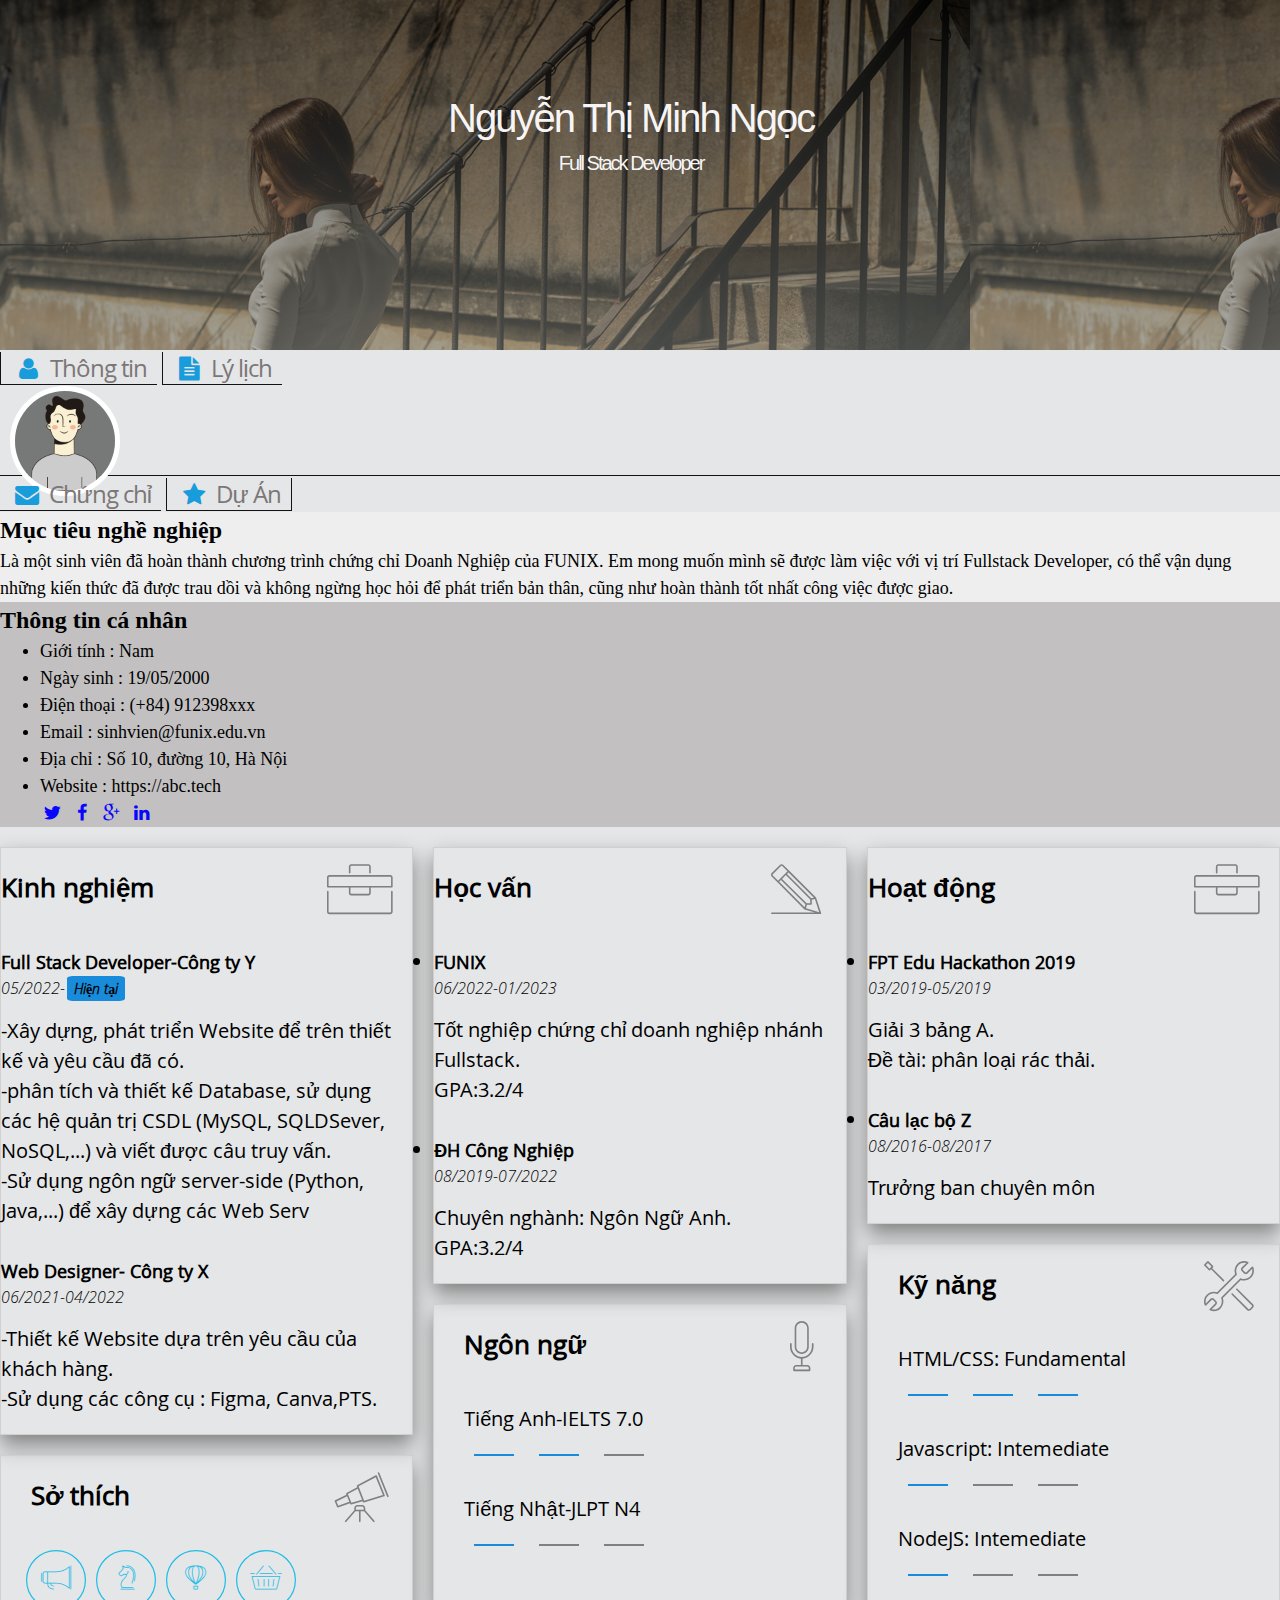
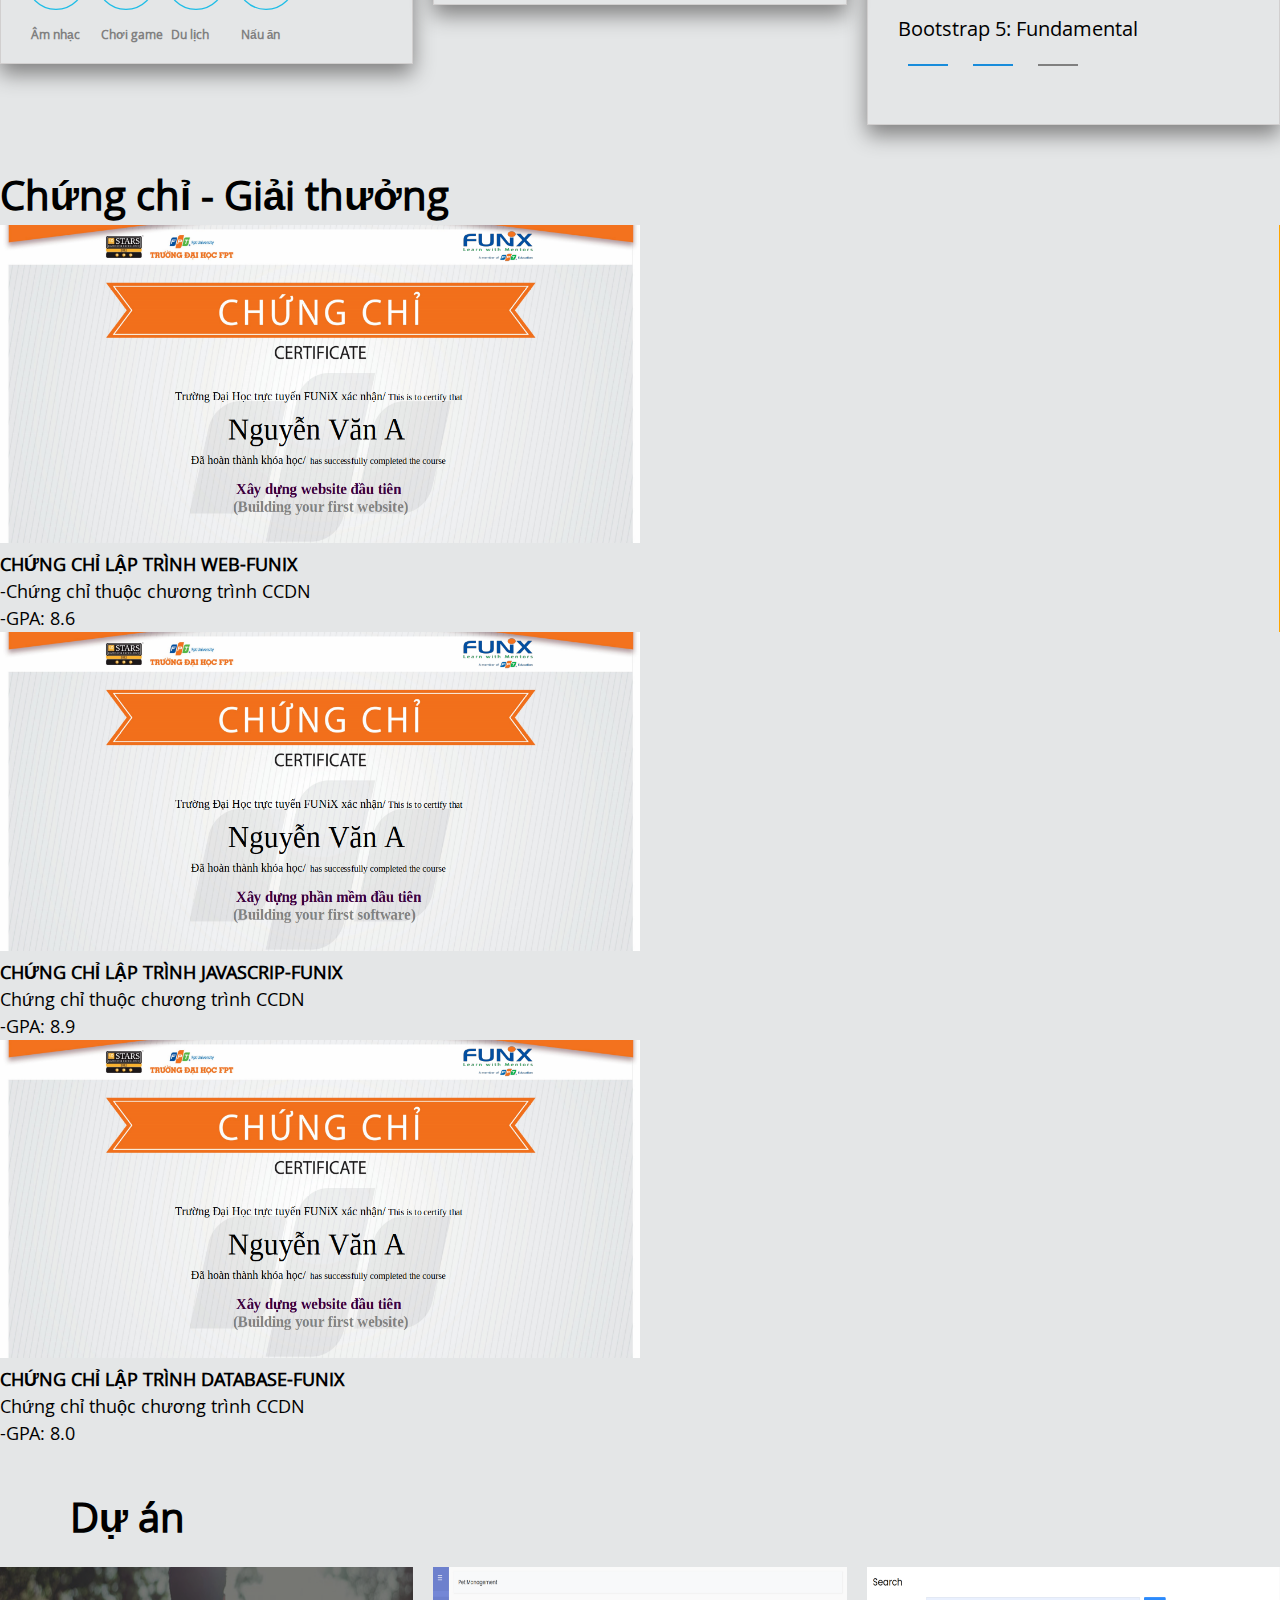
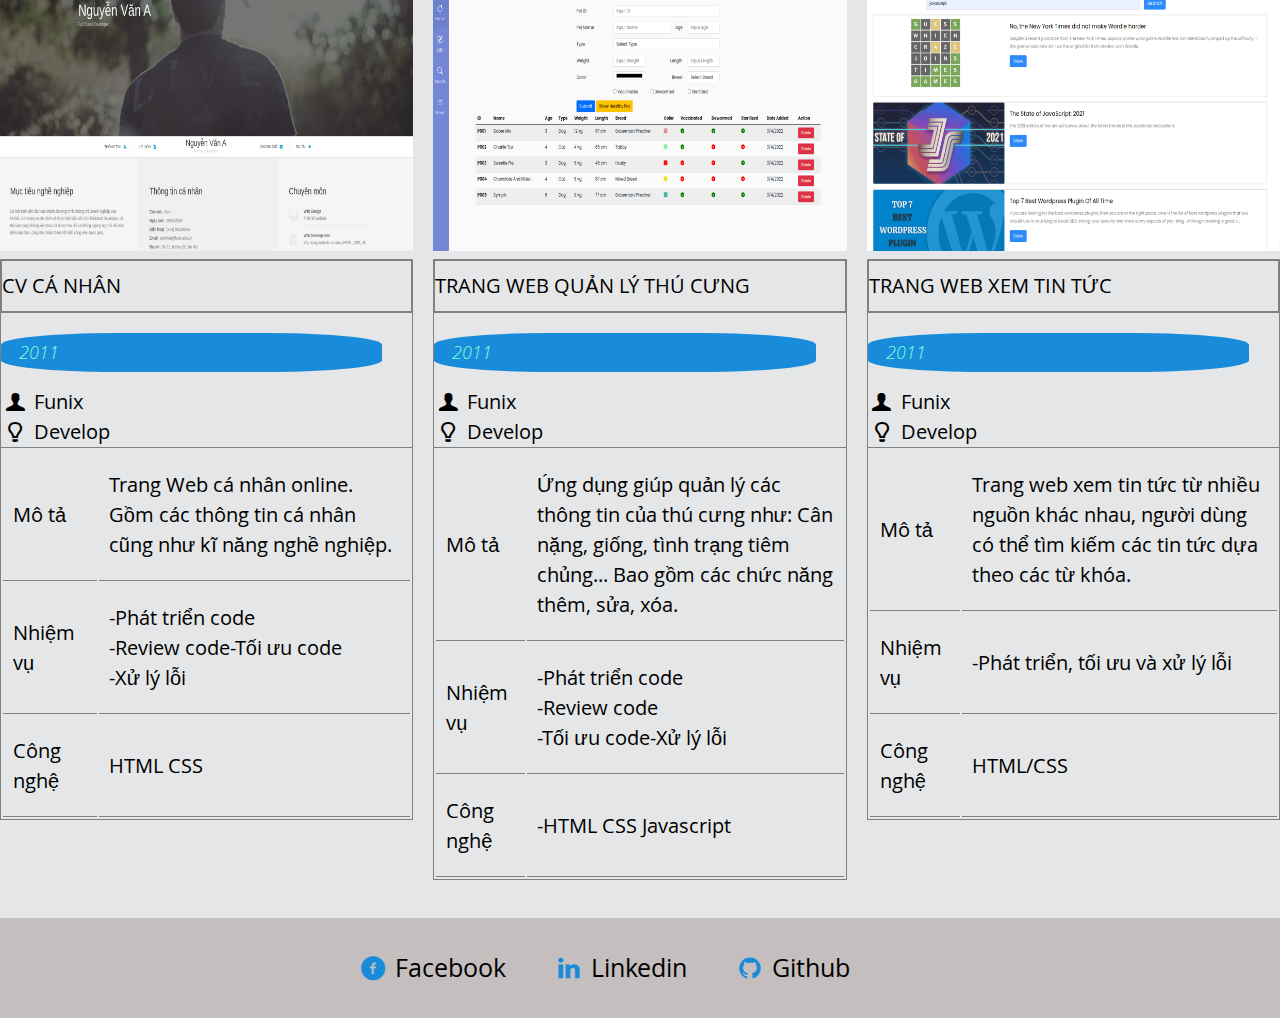
==== commit 3d701005: "Update index.html" ====
--- a/Assignment 3/index.html
+++ b/Assignment 3/index.html
@@ -34,7 +34,7 @@
           <a class="col-sm d-sm-flex justify-content-center" href="#" ><i class="icon-user"></i> Thông tin</a>
           <a class="col-sm d-sm-flex justify-content-center" href="#"><i class="icon-doc-text-inv"></i> Lý lịch</a>
           <div class="d-none col-sm-1 d-sm-flex nav-middle justify-content-center">
-            <img class="d-none d-lg-block" src="images/default-avatar.webp" alt="my-avatar">
+            <img class="d-none d-lg-block" src="https://ma1203ruby.github.io/Assignment%203/images/default-avatar.webp" alt="my-avatar">
             <!-- <h1>Nguyễn Thị Minh Ngọc</h1>
             <span>Full Stack Developer</span> -->
           </div>
--- a/Assignment 3/css/laptop.css
+++ b/Assignment 3/css/laptop.css
@@ -33,7 +33,7 @@
       rgba(3, 3, 3, 0.6),
       rgba(115, 119, 115, 0.6)
     ),
-    url(/images/aodai2.jpg);
+    url(https://ma1203ruby.github.io/Assignment%203/images/aodai2.jpg);
   min-height: 350px;
   position: relative;
   background-color: aqua;
